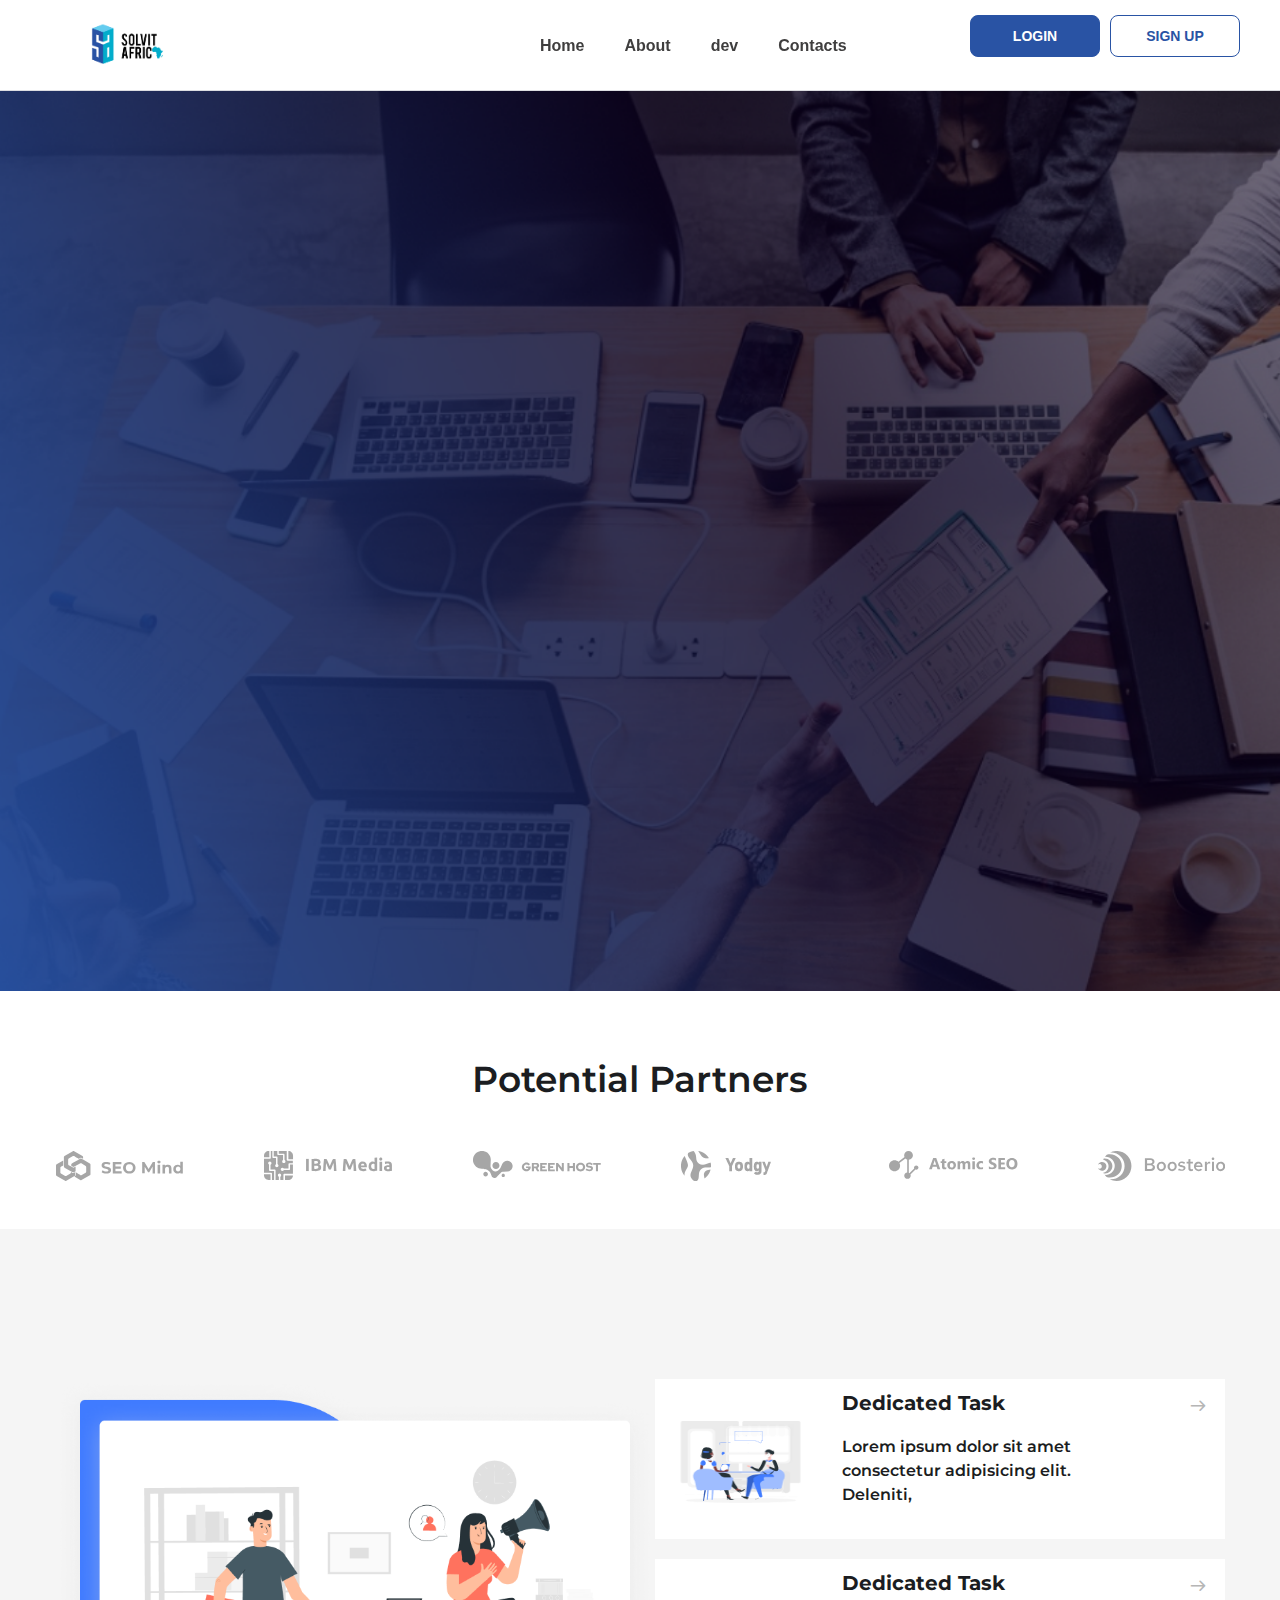
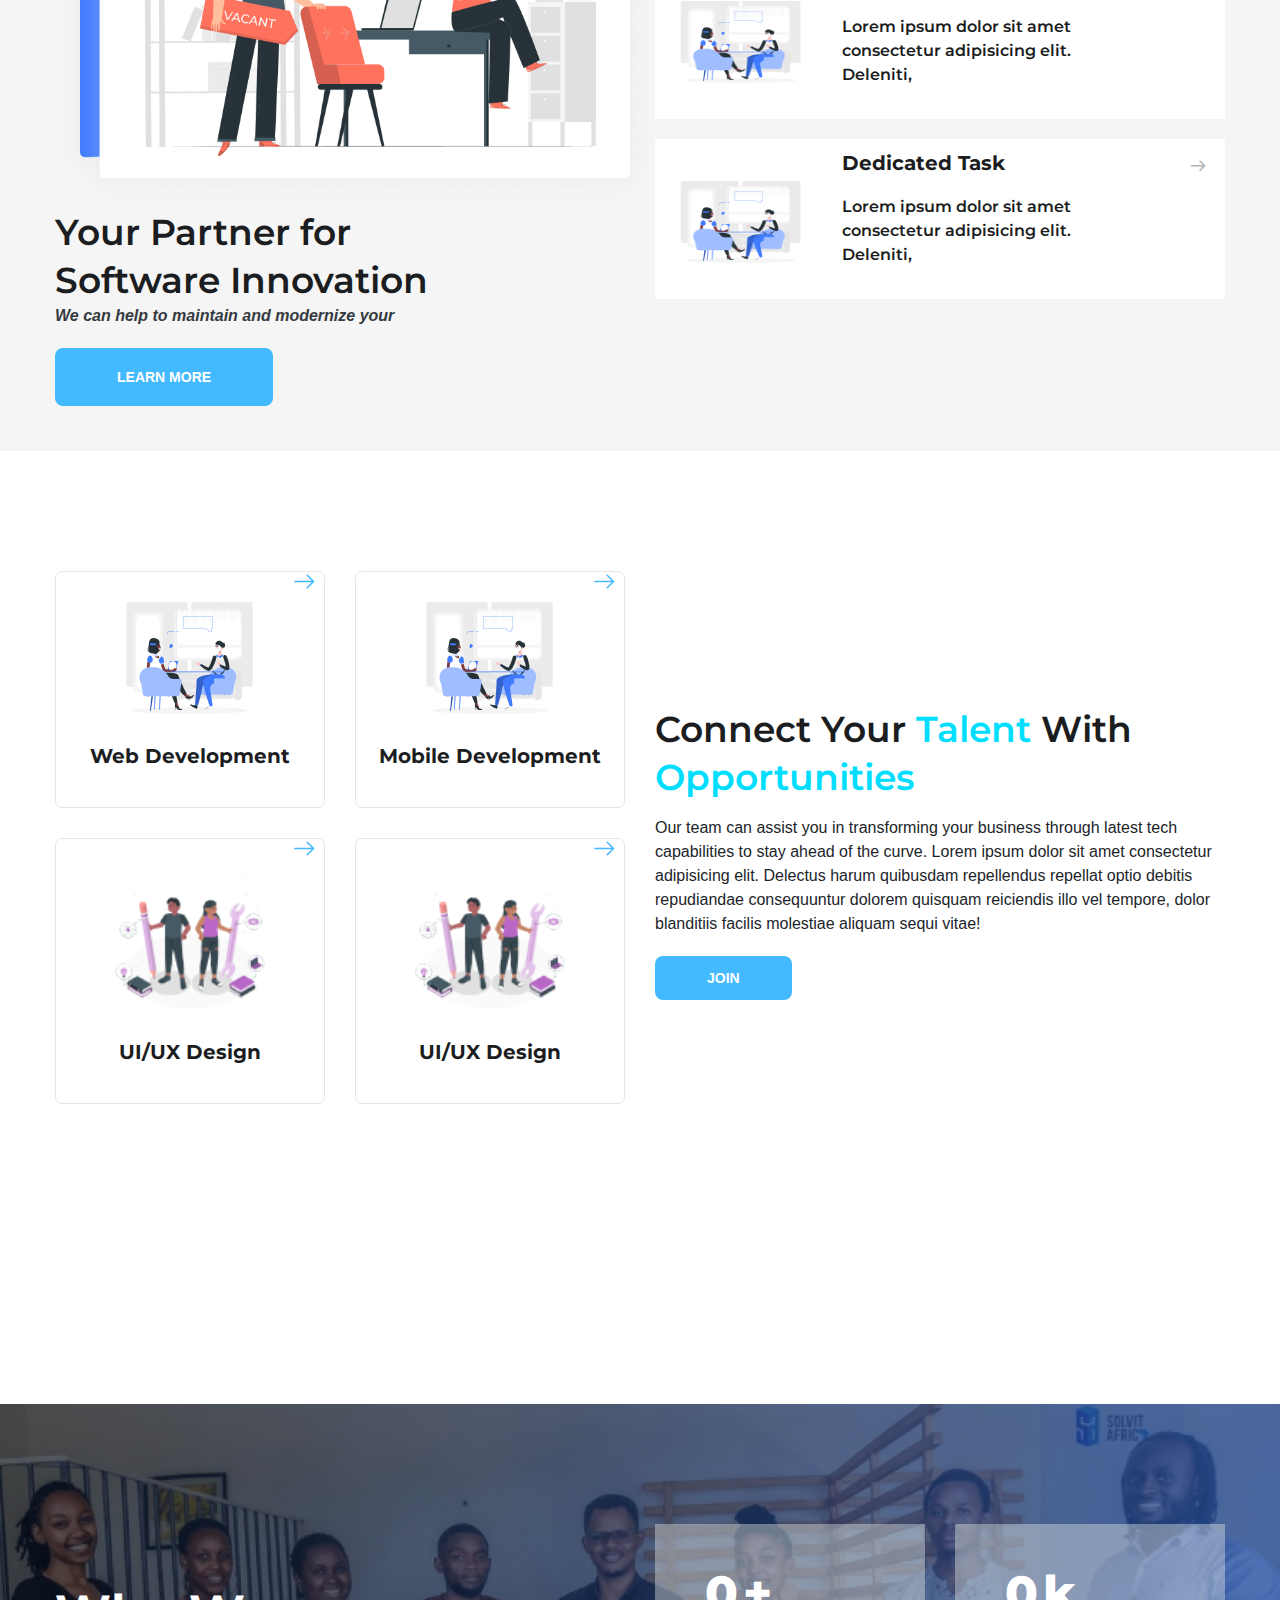
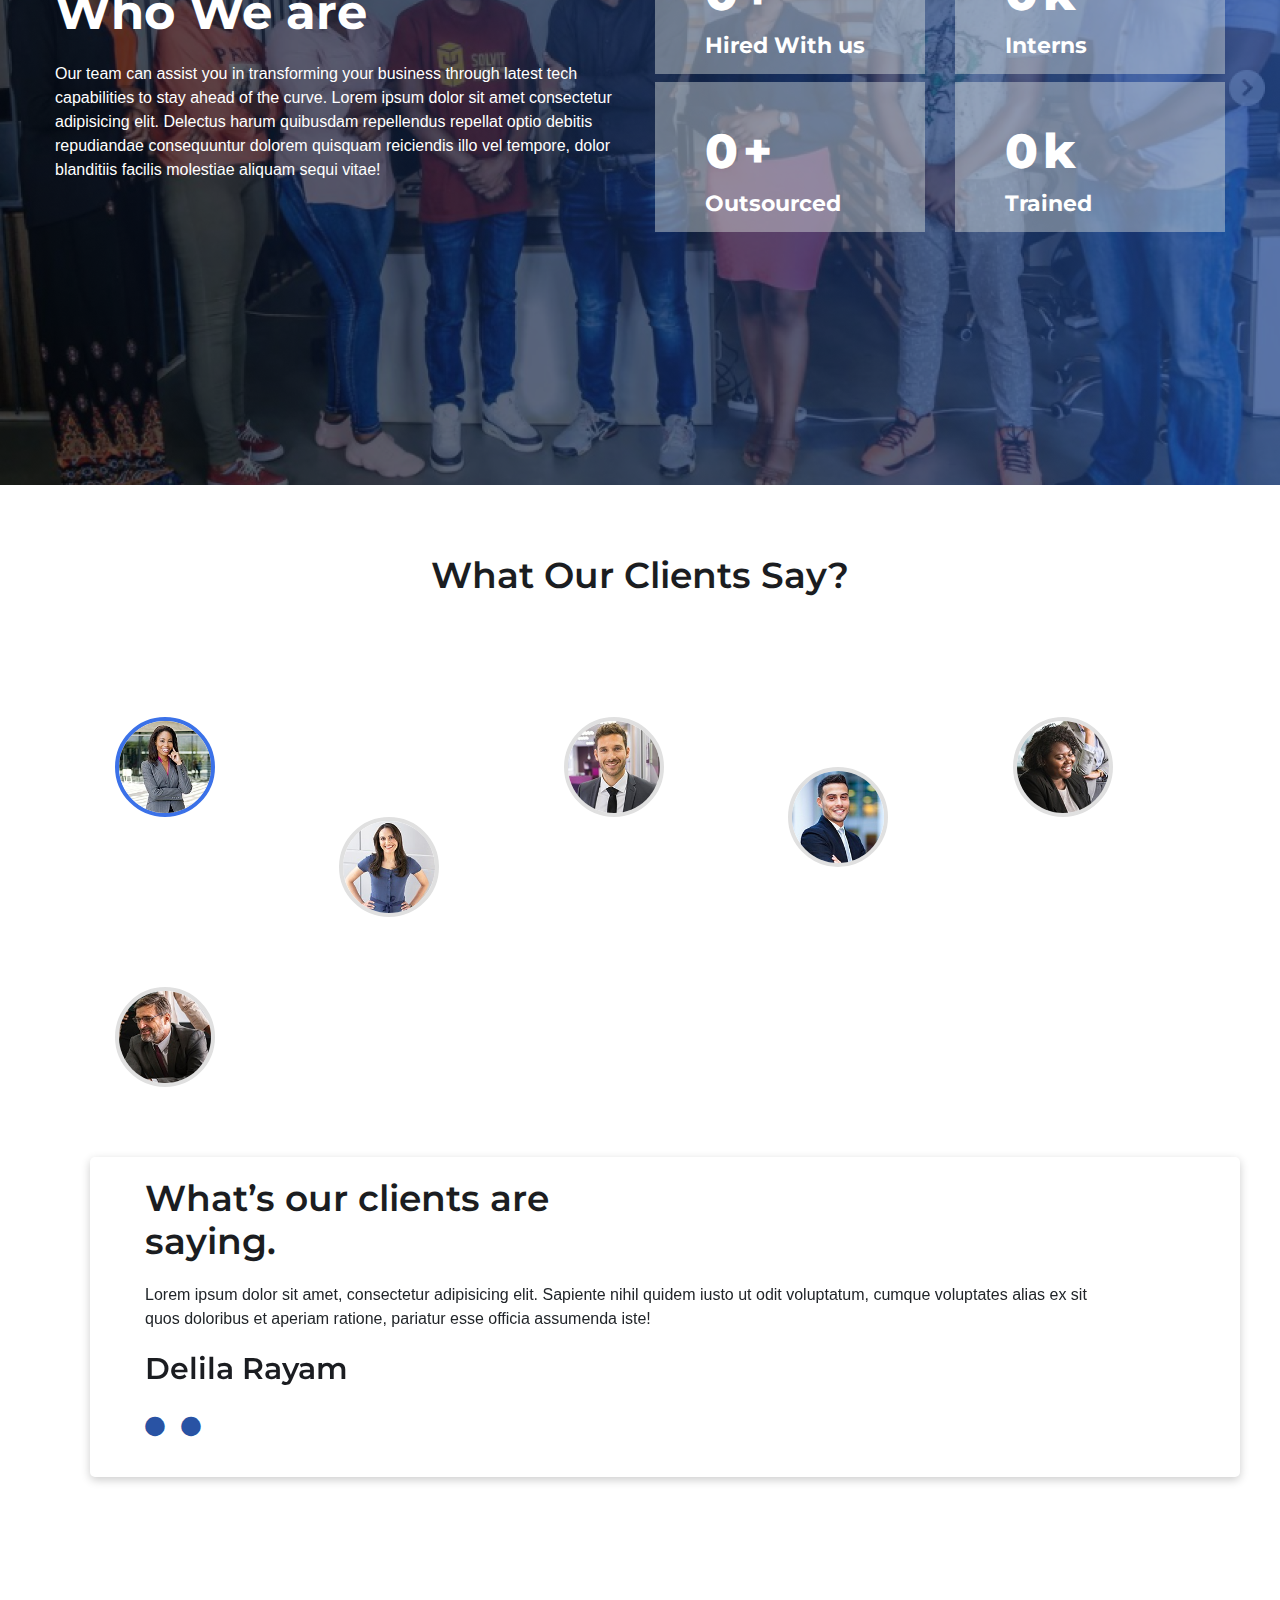
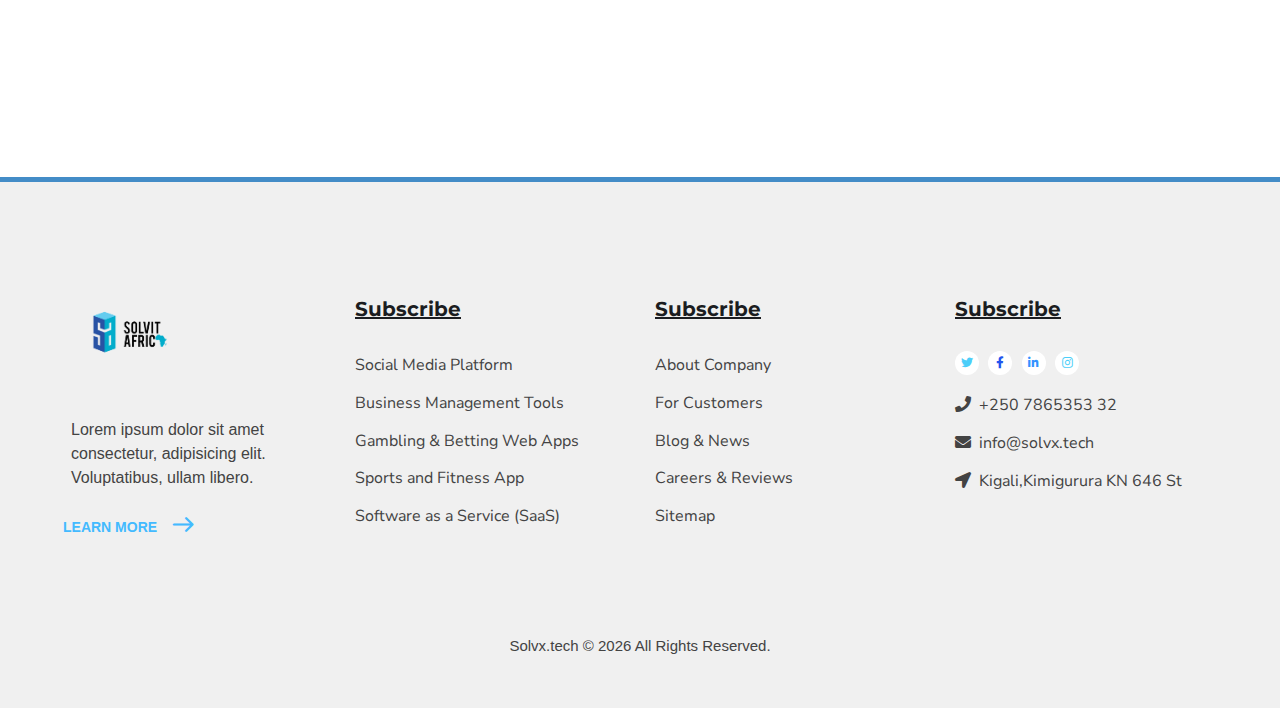
==== index.html @ 20696a06 "initial commit" ====
<!DOCTYPE html>
<html lang="en">

  <head>
    <meta charset="utf-8" />
    <meta http-equiv="X-UA-Compatible" content="IE=edge" />
    <meta
      name="viewport"
      content="width=device-width, initial-scale=1, maximum-scale=1"
    />
    <title>SOLVIT - AFRICA </title>
    <link rel="shortcut icon" type="image/x-icon" href="images/favicon.png" />
    <link rel="stylesheet" href="css/bootstrap.min.css" />
    <link rel="stylesheet" href="css/font-awesome.min.css" />
    <link rel="stylesheet" href="css/flaticon.css" />
    <link rel="stylesheet" href="css/owl.carousel.min.css" />
    <link rel="stylesheet" href="css/owl.theme.css" />
    <link rel="stylesheet" href="css/magnific-popup.css" />

    <link rel="stylesheet" href="css/style.css" />
    <link rel="stylesheet" href="css/royal-preload.css" />
    <link rel="stylesheet" href="css/testimonial.css" />
    <!-- REVOLUTION SLIDER CSS -->
    <link
      rel="stylesheet"
      type="text/css"
      href="plugins/revolution/revolution/css/settings.css"
    />
    <!-- REVOLUTION NAVIGATION STYLE -->
    <link
      rel="stylesheet"
      type="text/css"
      href="plugins/revolution/revolution/css/navigation.css"
    />
  </head>

  <body class="royal_preloader">
    <div id="page" class="site">
      <header id="site-header" class="site-header sticky-header header-static">
        <!-- Main Header start -->

        <div class="octf-main-header">
          <div class="octf-area-wrap">
            <div class="container octf-mainbar-container">
              <div class="octf-mainbar">
                <div class="octf-mainbar-row octf-row">
                  <div class="octf-col logo-col">
                    <div id="site-logo" class="site-logo">
                      <a href="index.html">
                        <img src="images/logo.png" alt="Engitech" class="" />
                      </a>
                    </div>
                  </div>
                  <div class="octf-col menu-col">
                    <nav id="site-navigation" class="main-navigation">
                      <ul class="menu">
                        
                        <li><a href="index.html">Home</a></li>
                        <li><a href="#">About</a></li>
                        <li><a href="job-list.html">dev</a></li>
                        <li><a href="#">Contacts</a></li>
                      </ul>
                    </nav>
                  </div>
                  <div class="ot-tabs mt-35">
                    <ul class="tabs-heading unstyle">
                     
                     
                      <li class="tab-link octf-btn current" data-tab="tab-1"> <a href="#" class="text-white">Login</a></li>
                      <li class="tab-link octf-btn " data-tab="tab-2"> <a href="#"  class="text-dark-blue">Sign up</a></li>
                            
                         </ul>
                    
                </div>
                </div>
              </div>
            </div>
          </div>
        </div>
        <div class="header_mobile">
          <div class="container">
            <div class="mlogo_wrapper clearfix">
              <div class="mobile_logo">
                <a href="index.html">
                  <img src="images/logo.png" alt="Engitech" />
                </a>
              </div>
              <div id="mmenu_toggle">
                <button></button>
              </div>
            </div>
            <div class="mmenu_wrapper">
              <div class="mobile_nav collapse">
                <ul id="menu-main-menu" class="mobile_mainmenu">
                  <li><a href="index.html">Home</a></li>
                        <li><a href="#">About</a></li>
                        <li><a href="job-list.html">dev</a></li>
                        <li><a href="#">Contacts</a></li>
                </ul>
                <div class="ot-tabs mt-35">
                  <ul class="tabs-heading unstyle">
                   
                    <li class="tab-link octf-btn current" data-tab="tab-1"> <a href="#" class="text-white">Login</a></li>
                    <li class="tab-link octf-btn " data-tab="tab-2"> <a href="#"  class="text-dark-blue">Sign up</a></li>
                     
                       </ul>
                  
              </div>
              </div>
             
            </div>
          </div>
        </div>
      </header>

      <div id="content" class="site-content mb-30" style="background-image: url('images/Group 110.png'); background-size: cover; background-repeat: no-repeat; height: 900px;">
      
          <!-- START REVOLUTION SLIDER 5.4.1 fullscreen mode -->
          <div
            id="rev_slider_one"
            class="rev_slider fullscreenbanner"
            style="display: none"
            data-version="5.4.1"
          >
            <ul>
            

              

              <!-- SLIDE 1 -->
              <li
                data-index="rs-72"
                data-transition="fade"
                data-slotamount="default"
                data-hideafterloop="0"
                data-hideslideonmobile="off"
                data-easein="default"
                data-easeout="default"
                data-masterspeed="300"
                data-thumb=""
                data-rotate="0"
                data-saveperformance="off"
                data-title=""
                data-param1="1"
                data-param2=""
                data-param3=""
                data-param4=""
                data-param5=""
                data-param6=""
                data-param7=""
                data-param8=""
                data-param9=""
                data-param10=""
                data-description=""
              >
                <!-- MAIN IMAGE -->
                <img
                  src="
                  data-bgcolor="#ffffff"
                  style=""
                  alt=""
                  data-bgposition="50% 50%"
                  data-bgfit="auto"
                  data-bgrepeat="no-repeat"
                  data-bgparallax="off"
                  class="rev-slidebg"
                  data-no-retina
                />

               
                <!-- LAYER 4  Bold Title-->
                <div
                  class="tp-caption tp-resizeme"
                  id="slide-72-layer-6"
                  data-x="['left','left','left','left']"
                  data-hoffset="['15','15','15','15']"
                  data-y="['top','top','top','top']"
                  data-voffset="['240','140','155','145']"
                  data-fontsize="['72','60','48','30']"
                  data-lineheight="['80','62','52','42']"
                  data-whitespace="nowrap"
                  data-type="text"
                  data-responsive_offset="on"
                  data-frames='[{"delay":500,"split":"chars","splitdelay":0.1,"speed":300,"frame":"0","from":"y:[-100%];z:0;rZ:35deg;sX:1;sY:1;skX:0;skY:0;","mask":"x:0px;y:0px;s:inherit;e:inherit;","to":"o:1;","ease":"power4.inOut"},{"delay":"wait","speed":1200,"frame":"999","to":"y:-50px;z:0;rZ:0;sX:1;sY:1;skX:0;skY:0;","ease":"power3.inOut"}]'
                  data-textAlign="['left','left','left','left']"
                  style="
                    z-index: 10;
                    text-transform: uppercase;
                    font-weight: 900;
                    color: #fff;
                    font-family: Montserrat;
                  "
                >
                  SOFTWARE IT <br />
                  OUTSOURCING
                </div>

                <!-- LAYER 5  Paragraph-->
                <div
                  class="tp-caption tp-resizeme"
                  id="slide-72-layer-7"
                  data-x="['left','left','left','left']"
                  data-hoffset="['15','15','15','15']"
                  data-y="['top','top','top','top']"
                  data-voffset="['420','279','271','235']"
                  data-fontsize="['18','18','22','16']"
                  data-lineheight="['30','34','32','28']"
                  data-whitespace="nowrap"
                  data-type="text"
                  data-responsive_offset="on"
                  data-frames='[{"delay":2900,"speed":1000,"frame":"0","from":"y:-50px;opacity:0;","to":"o:1;","ease":"power3.inOut"},{"delay":"wait","speed":1000,"frame":"999","to":"auto:auto;","ease":"power3.inOut"}]'
                  data-textAlign="['left','left','left','left']"
                  style="
                    z-index: 10;
                    white-space: normal;
                    color: #fff;
                    font-family: 'Nunito Sans', sans-serif;
                  "
                >
                  We are 100+ professional software engineers with more than
                  <br />10 years of experience in delivering superior products.
                </div>

                <!-- LAYER 6  Read More-->
                <div
                  class="tp-caption rev-btn"
                  id="slide-72-layer-8"
                  data-x="['left','left','left','left']"
                  data-hoffset="['15','15','15','15']"
                  data-y="['top','top','top','top']"
                  data-voffset="['525','385','370','320']"
                  data-width="none"
                  data-height="none"
                  data-whitespace="nowrap"
                  data-type="button"
                  data-responsive_offset="on"
                  data-frames='[{"delay":3400,"speed":700,"frame":"0","from":"y:-50px;opacity:0;","to":"o:1;","ease":"power3.inOut"},{"delay":"wait","speed":700,"frame":"999","to":"auto:auto;","ease":"power3.inOut"}]'
                  data-textAlign="['center','center','center','center']"
                  data-paddingtop="[0,0,0,0]"
                  data-paddingright="[0,0,0,0]"
                  data-paddingbottom="[0,0,0,0]"
                  data-paddingleft="[0,0,0,0]"
                  style="z-index: 10"
                >
                  <a
                    href="mobile-development.html"
                    class="octf-btn octf-btn-primary btn-slider btn-large"
                    >Learn More</a
                  >
                </div>
              </li>
            </ul>
           
          </div>
        </div>
        <div class="container "  >
      
          <div class="space-90"></div>
        
        <div class="row">
          
          <div class="col-md-12">
            <div class="ot-heading">
         
              <h2 class="main-heading text-black text-center mt-35 mb-5" >
               Potential Partners <br />
               
              </h2>
            </div>
              <div class="partners">
                  <div class="owl-carousel owl-theme home-client-carousel">
                      <div class="partners-slide">
                          <a href="#" class="client-logo">
                              <figure class="partners-slide-inner">
                                  <img class="partners-slide-image" src="images/client-logos/client1.svg" alt="">
                              </figure>                             
                          </a>
                      </div>
                      <div class="partners-slide">
                          <a href="#" class="client-logo">
                              <figure class="partners-slide-inner">
                                  <img class="partners-slide-image" src="images/client-logos/client2.svg" alt="">
                              </figure>                             
                          </a>
                      </div>
                      <div class="partners-slide">
                          <a href="#" class="client-logo">
                              <figure class="partners-slide-inner">
                                  <img class="partners-slide-image" src="images/client-logos/client3.svg" alt="">
                              </figure>                             
                          </a>
                      </div>
                      <div class="partners-slide">
                          <a href="#" class="client-logo">
                              <figure class="partners-slide-inner">
                                  <img class="partners-slide-image" src="images/client-logos/client4.png" alt="">
                              </figure>                             
                          </a>
                      </div>
                      <div class="partners-slide">
                          <a href="#" class="client-logo">
                              <figure class="partners-slide-inner">
                                  <img class="partners-slide-image" src="images/client-logos/client5.svg" alt="">
                              </figure>                             
                          </a>
                      </div>
                      <div class="partners-slide">
                          <a href="#" class="client-logo">
                              <figure class="partners-slide-inner">
                                  <img class="partners-slide-image" src="images/client-logos/client6.svg" alt="">
                              </figure>                             
                          </a>
                      </div>
                      <div class="partners-slide">
                          <a href="#" class="client-logo">
                              <figure class="partners-slide-inner">
                                  <img class="partners-slide-image" src="images/client-logos/client1.svg" alt="">
                              </figure>                             
                          </a>
                      </div>
                      <div class="partners-slide">
                          <a href="#" class="client-logo">
                              <figure class="partners-slide-inner">
                                  <img class="partners-slide-image" src="images/client-logos/client2.svg" alt="">
                              </figure>                             
                          </a>
                      </div>
                      <div class="partners-slide">
                          <a href="#" class="client-logo">
                              <figure class="partners-slide-inner">
                                  <img class="partners-slide-image" src="images/client-logos/client3.svg" alt="">
                              </figure>                             
                          </a>
                      </div>
                      <div class="partners-slide">
                          <a href="#" class="client-logo">
                              <figure class="partners-slide-inner">
                                  <img class="partners-slide-image" src="images/client-logos/client4.png" alt="">
                              </figure>                             
                          </a>
                      </div>
                      <div class="partners-slide">
                          <a href="#" class="client-logo">
                              <figure class="partners-slide-inner">
                                  <img class="partners-slide-image" src="images/client-logos/client5.svg" alt="">
                              </figure>                             
                          </a>
                      </div>
                      <div class="partners-slide">
                          <a href="#" class="client-logo">
                              <figure class="partners-slide-inner">
                                  <img class="partners-slide-image" src="images/client-logos/client6.svg" alt="">
                              </figure>                             
                          </a>
                      </div>
                  </div>
              </div>
          </div>
        </div>
      </div>
     
        <section class="mt-5" style="background-color: #f5f5f5;" >
          <div class="container">
       

              <div class="section-inner-about">
                  <div class="row">
                      <div class="col-lg-6 col-md-6">
                          <div class="left-img">
                              <img src="images/Group 109.png" class="float-right img-fluid" style="margin-left: -10px;" width="600" alt="">
                          </div>
                          <div class="ot-heading">
                           
                              <h2 class="main-heading">Your Partner for <br>Software Innovation</h2>
                              <p><em class="text-dark"><strong>We can help to maintain and modernize your </strong></em></p>
                              <div class="ot-button">
                                  <a href="about-us.html" class="octf-btn octf-btn-primary">Learn More</a>
                              </div>
                          </div>
                      </div>
                      <div class="col-lg-6 mb-5 mb-lg-0">
                          <div class="ot-accordions">
                              <div class="acc-item">
                                  <span class="acc-toggle">
                                    <i class="down flaticon-right-arrow-1"></i><i class="up fa fa-arrow-left"></i>
                                    <div class="row">
                                      <div class="col-4" style="margin-left: -20px;">
                                        <img src="images/Group 7.png"  class="float-right img-fluid" style="width:170% ;margin-top: 30px; height: 60%;" alt="">
                                      </div> 
                                      <div class="col-md-7">
                                        <h5  class="float-left ">Dedicated Task</h5>
                                        <p class="float-left  text-left  " >Lorem ipsum dolor sit amet consectetur adipisicing elit. Deleniti, </p>
                                 
                                      </div>                         
                                    </div>
                                   
                                       </span>
                                  <div class="acc-content">
                                    <p class="text-left">Google has said for years that the most important single factor to them is high quality content. Now more than ever, they have the ability.</p>
                                  </div>
                              </div>
                              <div class="acc-item">
                                <span class="acc-toggle">
                                  <i class="down flaticon-right-arrow-1"></i><i class="up fa fa-arrow-left"></i>
                                  <div class="row">
                                    <div class="col-4" style="margin-left: -20px;">
                                      <img src="images/Group 7.png"  class="float-right img-fluid" style="width:170% ;margin-top: 30px; height: 60%;" alt="">
                                    </div> 
                                    <div class="col-md-7">
                                      <h5  class="float-left ">Dedicated Task</h5>
                                      <p class="float-left  text-left  " >Lorem ipsum dolor sit amet consectetur adipisicing elit. Deleniti, </p>
                               
                                    </div>                         
                                  </div>
                                 
                                     </span>
                                  <div class="acc-content">
                                    <p class="text-left">Google has said for years that the most important single factor to them is high quality content. Now more than ever, they have the ability.</p>
                                  </div>
                              </div>
                              <div class="acc-item">
                                <span class="acc-toggle">
                                  <i class="down flaticon-right-arrow-1"></i><i class="up fa fa-arrow-left"></i>
                                  <div class="row">
                                    <div class="col-4" style="margin-left: -20px;">
                                      <img src="images/Group 7.png"  class="float-right img-fluid" style="width:170% ;margin-top: 30px; height: 60%;" alt="">
                                    </div> 
                                    <div class="col-md-7">
                                      <h5  class="float-left ">Dedicated Task</h5>
                                      <p class="float-left  text-left  " >Lorem ipsum dolor sit amet consectetur adipisicing elit. Deleniti, </p>
                               
                                    </div>                         
                                  </div>
                                 
                                     </span>
                                  <div class="acc-content">
                                      <p class="text-left">Google has said for years that the most important single factor to them is high quality content. Now more than ever, they have the ability.</p>
                                  </div>
                              </div>
                            
                          </div>
                      </div>
                  </div>
              </div>
          </div>
      </section>

      <section class="section-technology">
        <div class="container">
            <div class="row">
                <div class="col-lg-6">
                <div class="row justify-content-center">
                 
                  <div class="col-lg-6 col-md-6 mb-30">
                      <div class="icon-box-s2 s2 border-s1 bg bg1 text-center">
                           <i class="flaticon-right-arrow-1 float-right" style="margin-top: -30px; color: #43baff;"></i>
                     
                          <div class="icon-main">
                            <img src="images/Group 7.png" width="300" alt="">
                          </div>
                          <div class="content-box">
                              <h5><a href="web-development.html">Web Development</a></h5>
                                 </div>
                      </div>
                  </div>
                  <div class="col-lg-6 col-md-6 mb-30">
                      <div class="icon-box-s2 s2 border-s1 bg bg2 text-center">
                        <i class="flaticon-right-arrow-1 float-right" style="margin-top: -30px; color: #43baff;"></i>
                     
                        <div class="icon-main">
                            <img src="images/Group 7.png" width="200" alt="">
                          </div>
                          <div class="content-box">
                              <h5><a href="mobile-development.html">Mobile Development</a></h5>
                           </div>
                      </div>
                  </div>
                  <div class="col-lg-6 col-md-6 mb-30">
                      <div class="icon-box-s2 s2 border-s1 bg bg3 text-center">
                        <i class="flaticon-right-arrow-1 float-right" style="margin-top: -30px; color: #43baff;"></i>
                     
                        <div class="icon-main">
                            <img src="images/Group 29.png" width="300" alt="">
                          </div>
                          <div class="content-box">
                              <h5><a href="it-services.html">UI/UX Design</a></h5>
                                        </div>
                      </div>
                  </div>
                  <div class="col-lg-6 col-md-6 mb-30">
                    <div class="icon-box-s2 s2 border-s1 bg bg3 text-center">
                      <i class="flaticon-right-arrow-1 float-right" style="margin-top: -30px; color: #43baff;"></i>
                                               
                      <div class="icon-main">
                        <img src="images/Group 29.png" width="300" alt="">
                      </div>
                        <div class="content-box">
                            <h5><a href="it-services.html">UI/UX Design</a></h5>
                                      </div>
                    </div>
                </div>
              </div>
              </div>
              <div class="col-lg-6 align-self-center mb-4 mb-lg-0" style="margin-top: -0px;">
                <div class="ot-heading">
                 
                  <h2 class="main-heading text-black">Connect Your <span class="text-blue">Talent</span> With <span class="text-blue">Opportunities</span> </h2>
              </div>
              <p>Our team can assist you in transforming your business through latest tech 
                  capabilities to stay ahead of the curve.
                Lorem ipsum dolor sit amet consectetur adipisicing elit. Delectus harum quibusdam repellendus repellat optio debitis repudiandae consequuntur dolorem quisquam reiciendis illo vel tempore, dolor blanditiis facilis molestiae aliquam sequi vitae!</p>
                <div class="ot-button">
                    <a href="#" class="octf-btn" style="padding: 10px 50px;">Join </a>
                </div>
              </div>
              
              </div>
        </div>
    </section>

       
    <section class="section-technology" style="padding-top: 220px; padding-bottom: 200px; background-image: url('./images/background/Group 79.png'); height: 751px;
  
    background-repeat: no-repeat;
    background-size: cover;
    ">
        <div class="container">
            <div class="row">
              
              <div class="col-lg-6 align-self-center mb-4 mb-lg-0" style="margin-top: -0px;">
                <div class="ot-heading">
                 
                  <h1 class="main-heading text-white bold">Who We are</h1>
              </div>
              <p class="text-white">Our team can assist you in transforming your business through latest tech 
                  capabilities to stay ahead of the curve.
                Lorem ipsum dolor sit amet consectetur adipisicing elit. Delectus harum quibusdam repellendus repellat optio debitis repudiandae consequuntur dolorem quisquam reiciendis illo vel tempore, dolor blanditiis facilis molestiae aliquam sequi vitae!</p>
                
              </div>
              <div class="col-lg-6" style="margin-top: -30px;">
                <div class="row">
                    <div class="col-md-6 col-sm-12 mb-2 mb-md-0">
                        <div class="misc-box text-white misc-box-bg1">
                            <div class="ot-counter">
                                <div>
                                    <span class="num" data-to="15" data-time="2000">0</span>
                                    <span>+</span>
                                </div>                    
                            </div>
                            <h5>Hired With us</h5>
                                        </div>
                    </div>
                    <div class="col-md-6 col-sm-12">
                        <div class="misc-box misc-box-bg2">
                            <div class="ot-counter">
                                <div>
                                    <span class="num" data-to="23" data-time="2000">0</span>
                                    <span>k</span>
                                </div>                    
                            </div>
                            <h5>Interns</h5>
                                          </div>
                    </div>
          
                    <div class="col-md-6 col-sm-12 mb-2 mb-md-0 mt-2" >
                      <div class="misc-box text-white misc-box-bg1">
                          <div class="ot-counter">
                              <div>
                                  <span class="num" data-to="15" data-time="2000">0</span>
                                  <span>+</span>
                              </div>                    
                          </div>
                          <h5>Outsourced</h5>
                                      </div>
                  </div>
                  <div class="col-md-6 col-sm-12 mt-2">
                      <div class="misc-box misc-box-bg2">
                          <div class="ot-counter">
                              <div>
                                  <span class="num" data-to="23" data-time="2000">0</span>
                                  <span>k</span>
                              </div>                    
                          </div>
                          <h5>Trained </h5>
                                      </div>
                  </div>
                </div>
              </div>
              
              </div>
        </div>
    </section>
    
       
        <section class="bg-map-dots ">
          <div class="ot-heading">
         
            <h2 class="main-heading text-black text-center mt-3 mb-5">
             What Our Clients Say? <br />
             
            </h2>
          </div>
          <section class="one">
            <div class="container">
              <div class="row">
                <div class="col-lg-12 d-flex">
                  <div class="my-auto">
                    <div id="testimonials-slider-pager" class="">
                      <div class="pager-one ">
                        <a href="#" class="pager-item active " data-slide-index="0"
                          ><img src="images/testi-1-1.jpg"
                        /></a>
                        <a href="#" class="pager-item  item" data-slide-index="1"
                          ><img src="images/testi-1-2.jpg" alt="Awesome Image" class=""
                        /></a>
                        <a href="#" class="pager-item item" data-slide-index="2"
                          ><img src="images/testi-1-3.jpg" alt="Awesome Image"
                        /></a>
                        <a href="#" class="pager-item item" data-slide-index="3"
                          ><img src="images/testi-1-4.jpg" alt="Awesome Image"
                        /></a>
                        <a href="#" class="pager-item item" data-slide-index="4"
                          ><img src="images/testi-1-5.jpg" alt="Awesome Image"
                        /></a>
                        <a href="#" class="pager-item item" data-slide-index="5"
                          ><img src="images/testi-1-6.jpg" alt="Awesome Image"
                        /></a>
                      </div>
                      <!-- /.testimonials-slider-pager-one -->
                     
                 
                    </div>
                  </div>
                </div>
                <div class="pager-two">
                <div class="col-lg-11">
                  <div class="block-title">
                    <h2>
                      What’s our clients are <br />
                      saying.
                    </h2>
                  </div>
                  <ul class="slider testimonials-slider">
                    <li class="slide-item">
                      <div class="first">
                        <p>
                          Lorem ipsum dolor sit amet, consectetur adipisicing elit.
                          Sapiente nihil quidem iusto ut odit voluptatum, cumque
                          voluptates alias ex sit quos doloribus et aperiam ratione,
                          pariatur esse officia assumenda iste!
                        </p>
                        <h3>Delila Rayam</h3>
                      </div>
                    </li>
                    <li class="slide-item">
                      <div class="first">
                        <p>
                          Lorem ipsum dolor sit amet, consectetur adipisicing elit.
                          Nam magnam tempore modi magni est velit, vitae ducimus,
                          aspernatur sapiente laboriosam asperiores! Itaque quasi
                          reiciendis praesentium id, sit consequatur incidunt
                          quibusdam.
                        </p>
                        <h3>Terrilyn Werme</h3>
                      </div>
                    </li>
                    <li class="slide-item">
                      <div class="first">
                        <p>
                          Lorem ipsum dolor sit amet, consectetur adipisicing elit.
                          Quae ab eum quasi fugiat, illo corrupti deleniti quos
                          voluptate maiores at harum non, tempore iusto dignissimos?
                          Officiis corporis optio, aut illo.
                        </p>
                        <h3>Kyle Demayo</h3>
                      </div>
                    </li>
                    <li class="slide-item">
                      <div class="first">
                        <p>
                          Lorem ipsum dolor sit amet, consectetur adipisicing elit.
                          Perferendis incidunt fugit quaerat non architecto earum
                          commodi totam molestias eveniet enim facere soluta, nulla,
                          eius doloribus, minima aut asperiores nostrum facilis.
                        </p>
                        <h3>Minta Hadad</h3>
                      </div>
                    </li>
                    <li class="slide-item">
                      <div class="first">
                        <p>
                          Lorem ipsum dolor sit amet, consectetur adipisicing elit.
                          Temporibus magni, voluptatem, accusantium laborum porro
                          nemo, impedit ab, minima eum culpa blanditiis. Nostrum
                          dolores, impedit similique hic, perferendis magni qui
                          libero.
                        </p>
                        <h3>Sherman Cibrian</h3>
                      </div>
                    </li>
                    <li class="slide-item">
                      <div class="first">
                        <p>
                          Lorem ipsum dolor sit amet, consectetur adipisicing elit.
                          Itaque magni excepturi sed alias dolores reprehenderit
                          officiis laudantium eaque deleniti fugiat magnam, porro vel
                          a fugit voluptates. Provident autem quod laborum.
                        </p>
                        <h3>Adrianne Hagans</h3>
                      </div>
                    </li>
                  </ul>
                </div>
              </div>
            </div>
            </div>
          </section>
        </section>
      </div>

      <footer id="site-footer" class="site-footer footer-v1">
        <div class="container">
          <div class="row">
            <div class="col-lg-3 col-md-6 col-sm-6 col-12">
              <div class="widget-footer">
                <img
                  src="images/logo.png " width="150"
                  alt=""
                  class="lazyloaded"
                  data-ll-status="loaded"
                />
              
              
                     <p class="mt-5 ml-3"> 
                  Lorem ipsum dolor sit amet consectetur, adipisicing elit. Voluptatibus, ullam libero. 
                </p>
                <a href="about-us.html" class="btn-details ml-2"> LEARN MORE</a><i class="flaticon-right-arrow-1 ml-3 btn-details"></i>
              </div>
            </div>
            <div class="col-lg-3 col-md-6 col-sm-6 col-12">
              <div class="widget-footer">
                <h5 class="text-black"><u class="">Subscribe</u></h5>
                <ul class="list-items">
                  <li class="list-item">
                    <a href="it-services.html">Social Media Platform</a>
                  </li>
                  <li class="list-item">
                    <a href="it-services.html">Business Management Tools</a>
                  </li>
                  <li class="list-item">
                    <a href="it-services.html">Gambling & Betting Web Apps</a>
                  </li>
                  <li class="list-item">
                    <a href="it-services.html">Sports and Fitness App</a>
                  </li>
                  <li class="list-item">
                    <a href="it-services.html">Software as a Service (SaaS)</a>
                  </li>
                </ul>
              </div>
            </div>
            <div class="col-lg-3 col-md-6 col-sm-6 col-12">
              <div class="widget-footer">
                <h5 class="text-black"><u class="">Subscribe</u></h5>
                <ul class="list-items">
                  <li class="list-item">
                    <a href="about-us.html">About Company</a>
                  </li>
                  <li class="list-item">
                    <a href="faq.html">For Customers</a>
                  </li>
                  <li class="list-item"><a href="blog.html">Blog & News</a></li>
                  <li class="list-item">
                    <a href="contact.html">Careers & Reviews</a>
                  </li>
                  <li class="list-item"><a href="contact.html">Sitemap</a></li>
                </ul>
              </div>
            </div>
            <div class="col-lg-3 col-md-6 col-sm-6 col-12">
              <div class="widget-footer">
                <h5 class="text-black"><u class="">Subscribe</u></h5>
                <div class="ft-list-icon">
                  <a class="twitter" href="twitter.html"><i class="fab fa-twitter"></i></a>
                  <a class="facebook" href="facebook.html"><i class="fab fa-facebook-f"></i></a>
                  <a class="linkedin" href="linkedin.html"><i class="fab fa-linkedin-in"></i></a>
                  <a class="instagram" href="instagram.html"><i class="fab fa-instagram"></i></a>
              </div>
              <ul class="list-items mt-3">
                <li class="list-item">
                  <a href="#"><i class="fa fa-phone mr-2"></i>+250 7865353 32</a>
                </li>
                <li class="list-item">
                  <a href="#"><i class="fa fa-envelope mr-2"></i>info@solvx.tech</a>
                </li>
                <li class="list-item">
                  <a href="#"><i class="fa fa-location-arrow mr-2"></i>Kigali,Kimigurura KN 646 St</a>
                </li>
            
                
              </ul>
                </form>
              </div>
            </div>
          </div>
          <div class="row mt-65">
            
            <div class="col-md-12 text-center ">
              <p class="copyright-text">
               Solvx.tech &copy; <script>
                    document.write(new Date().getFullYear());
                </script>  All Rights Reserved.
              </p>
            </div>
          </div>
        </div>
      </footer>
      <!-- #site-footer -->
    </div>
    <!-- #page -->
    <a id="back-to-top" href="#" class="show"
      ><i class="flaticon-up-arrow"></i
    ></a>
    <!-- jQuery -->
    <script src="js/jquery.min.js"></script>
    <script src="js/jquery.magnific-popup.min.js"></script>
    <script src="js/jquery.isotope.min.js"></script>
    <script src="js/owl.carousel.min.js"></script>
    <script src="js/easypiechart.min.js"></script>
    <script src="js/jquery.countdown.min.js"></script>
    <script src="js/scripts.js"></script>
    <script src="js/header-mobile.js"></script>
    <!-- REVOLUTION JS FILES -->
    <script src="js/jquery.bxslider.min.js"></script>

    <script>
   
      (function ($) {
        function thmbxSlider() {
          if ($(".testimonials-slider").length) {
            $(".testimonials-slider").bxSlider({
              // adaptiveHeight: true,
              auto: true,
              controls: true,
              pause: 5000,
              speed: 500,
              pager: true,
              pagerCustom:  ".pager-one, .pager-two",
            });
          }
        }
   
     
        $(window).on("load", function () {
          thmbxSlider();
        });
        
      })(jQuery);
    </script>
    <!-- <script>
             $('.owl-carousel').owlCarousel({
    loop:true,
    margin:15,
    nav:false,
    autoplay:true,
    responsive:{
        0:{
            items:1
        },
        600:{
            items:2
        },
        1000:{
            items:3
        }
    }
})
    </script> -->
    <script src="plugins/revolution/revolution/js/jquery.themepunch.tools.min.js"></script>
    <script src="plugins/revolution/revolution/js/jquery.themepunch.revolution.min.js"></script>

    <script src="plugins/revolution/revolution/js/extensions/revolution-plugin.js"></script>

    <!-- REVOLUTION SLIDER SCRIPT FILES -->
    <script src="js/rev-script-2.js"></script>
    <script src="js/royal_preloader.min.js"></script>
    <script>
      window.jQuery = window.$ = jQuery;  
      (function($) { "use strict";
          //Preloader
          Royal_Preloader.config({
              mode           : 'logo',
              logo           : 'images/logo.png',
              logo_size      : [160, 75],
              showProgress   : true,
              showPercentage : true,
              text_colour: '#000000',
              background:  '#ffffff'
          });
      })(jQuery);
  </script> 
   
  </body>
</html>
---- css/flaticon.css ----
/*
    Flaticon icon font: Flaticon
    Creation date: 21/12/2019 08:43
    */

@font-face {
  font-family: "Flaticon";
  src: url("../fonts/Flaticon.eot");
  src: url("../fonts/Flaticond41d.eot?#iefix") format("embedded-opentype"),
       url("../fonts/Flaticon.woff2") format("woff2"),
       url("../fonts/Flaticon.woff") format("woff"),
       url("../fonts/Flaticon.ttf") format("truetype"),
       url("../fonts/Flaticon.svg#Flaticon") format("svg");
  font-weight: normal;
  font-style: normal;
}

@media screen and (-webkit-min-device-pixel-ratio:0) {
  @font-face {
    font-family: "Flaticon";
    src: url("Flaticon.html#Flaticon") format("svg");
  }
}

[class^="flaticon-"]:before, [class*=" flaticon-"]:before,
[class^="flaticon-"]:after, [class*=" flaticon-"]:after {   
  font-family: Flaticon;
  font-size: 20px;
  font-style: normal;
}

.flaticon-arrow:before { content: "\f100"; }
.flaticon-search:before { content: "\f101"; }
.flaticon-commerce-and-shopping:before { content: "\f102"; }
.flaticon-shopper:before { content: "\f103"; }
.flaticon-right-arrow:before { content: "\f104"; }
.flaticon-phone:before { content: "\f105"; }
.flaticon-envelope:before { content: "\f106"; }
.flaticon-back:before { content: "\f107"; }
.flaticon-download-arrow:before { content: "\f108"; }
.flaticon-up-arrow:before { content: "\f109"; }
.flaticon-right-arrow-1:before { content: "\f10a"; }
.flaticon-medal:before { content: "\f10b"; }
.flaticon-gear:before { content: "\f10c"; }
.flaticon-edit-tools:before { content: "\f10d"; }
.flaticon-tablet:before { content: "\f10e"; }
.flaticon-ui:before { content: "\f10f"; }
.flaticon-report:before { content: "\f110"; }
.flaticon-shield:before { content: "\f111"; }
.flaticon-menu:before { content: "\f112"; }
.flaticon-code:before { content: "\f113"; }
.flaticon-gear-1:before { content: "\f114"; }
.flaticon-sketch:before { content: "\f115"; }
.flaticon-browser:before { content: "\f116"; }
.flaticon-monitor:before { content: "\f117"; }
.flaticon-report-1:before { content: "\f118"; }
.flaticon-app:before { content: "\f119"; }
.flaticon-best:before { content: "\f11a"; }
.flaticon-code-1:before { content: "\f11b"; }
.flaticon-android:before { content: "\f11c"; }
.flaticon-apple:before { content: "\f11d"; }
.flaticon-iot:before { content: "\f11e"; }
.flaticon-time-and-date:before { content: "\f11f"; }
.flaticon-tv:before { content: "\f120"; }
.flaticon-telegram:before { content: "\f121"; }
.flaticon-telegram-1:before { content: "\f122"; }
.flaticon-telegram-2:before { content: "\f123"; }
.flaticon-clock:before { content: "\f124"; }
.flaticon-play:before { content: "\f125"; }
.flaticon-correct:before { content: "\f126"; }
.flaticon-world-globe:before { content: "\f127"; }
.flaticon-phone-1:before { content: "\f128"; }
.flaticon-data:before { content: "\f129"; }
.flaticon-php:before { content: "\f12a"; }
.flaticon-electron:before { content: "\f12b"; }
.flaticon-java:before { content: "\f12c"; }
.flaticon-css:before { content: "\f12d"; }
.flaticon-heart:before { content: "\f12e"; }
.flaticon-edit-tools-1:before { content: "\f12f"; }
.flaticon-chain:before { content: "\f130"; }
.flaticon-placeholder-filled-point:before { content: "\f131"; }
.flaticon-placeholder:before { content: "\f132"; }
.flaticon-data-1:before { content: "\f133"; }
.flaticon-code-2:before { content: "\f134"; }
.flaticon-laptop:before { content: "\f135"; }
.flaticon-seo-and-web:before { content: "\f136"; }
.flaticon-process:before { content: "\f137"; }
.flaticon-idea:before { content: "\f138"; }
.flaticon-info:before { content: "\f139"; }
.flaticon-close:before { content: "\f13a"; }
.flaticon-danger:before { content: "\f13b"; }
.flaticon-star:before { content: "\f13c"; }
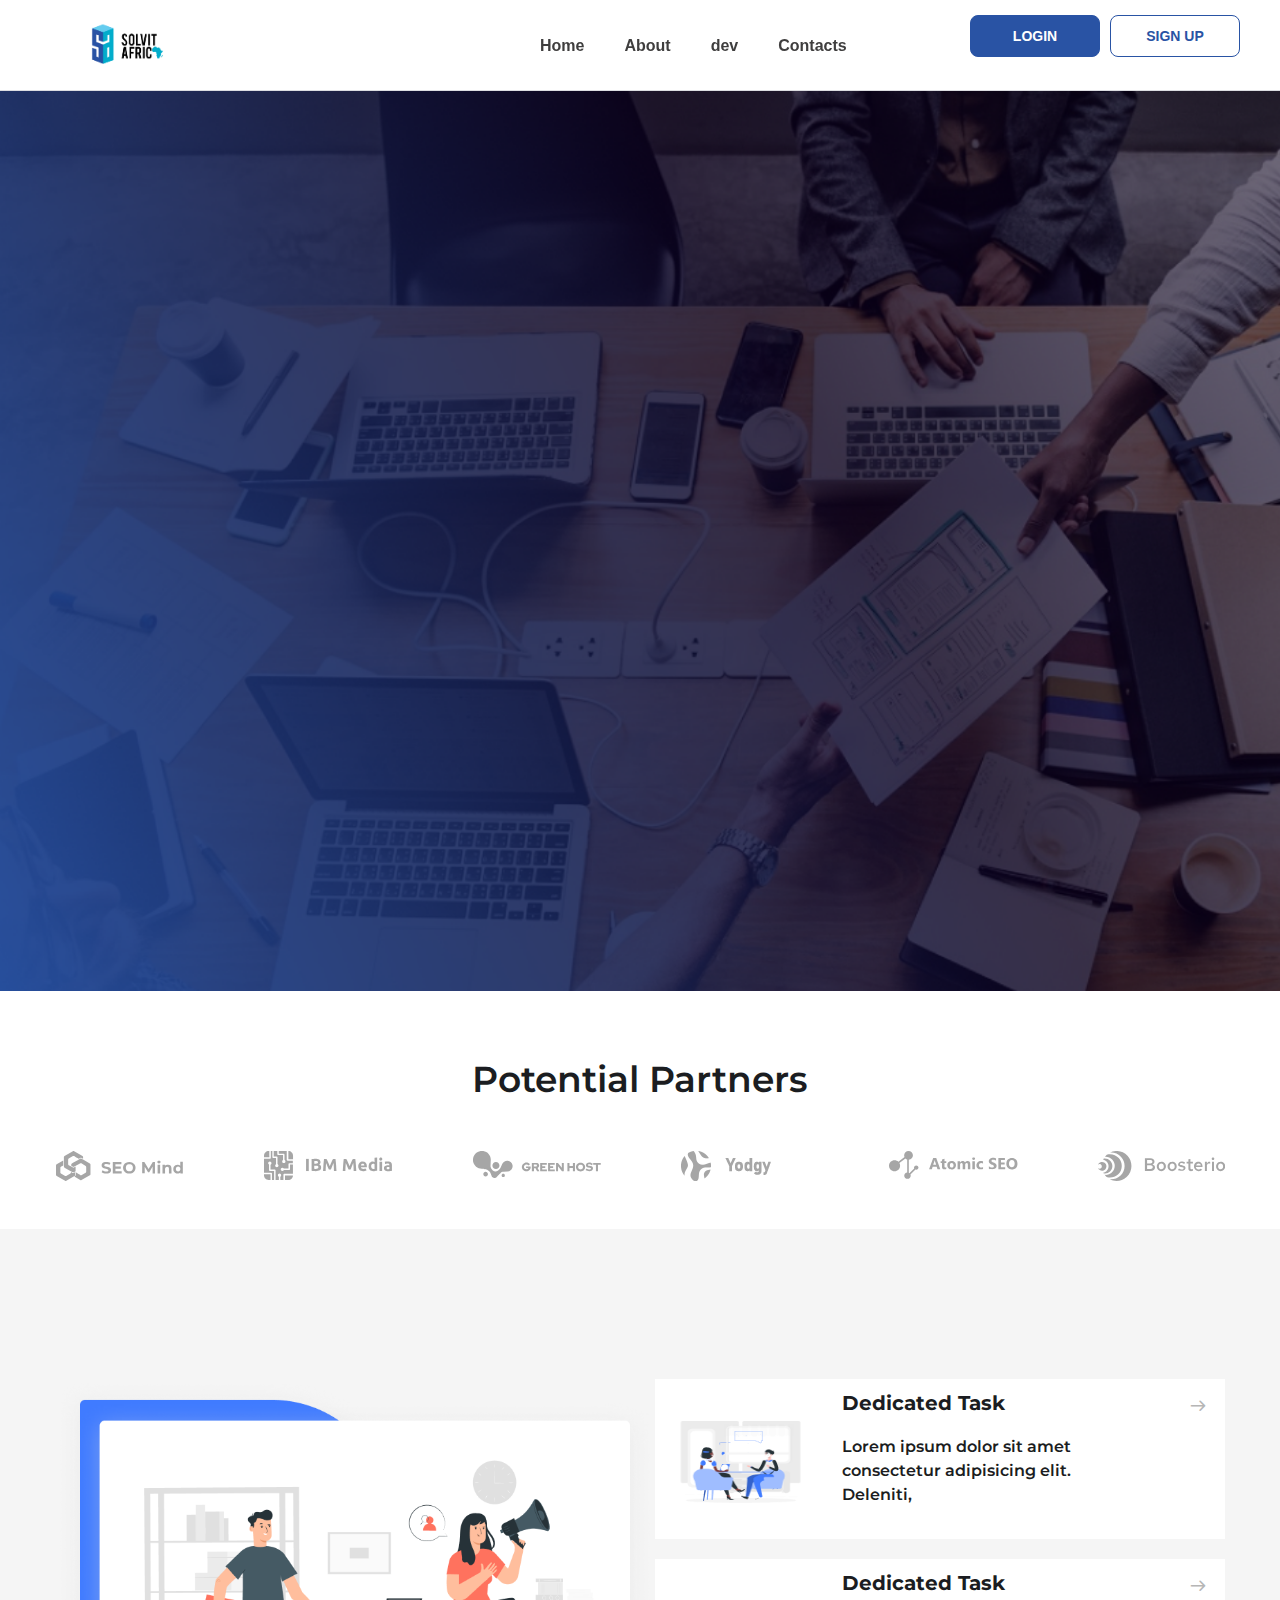
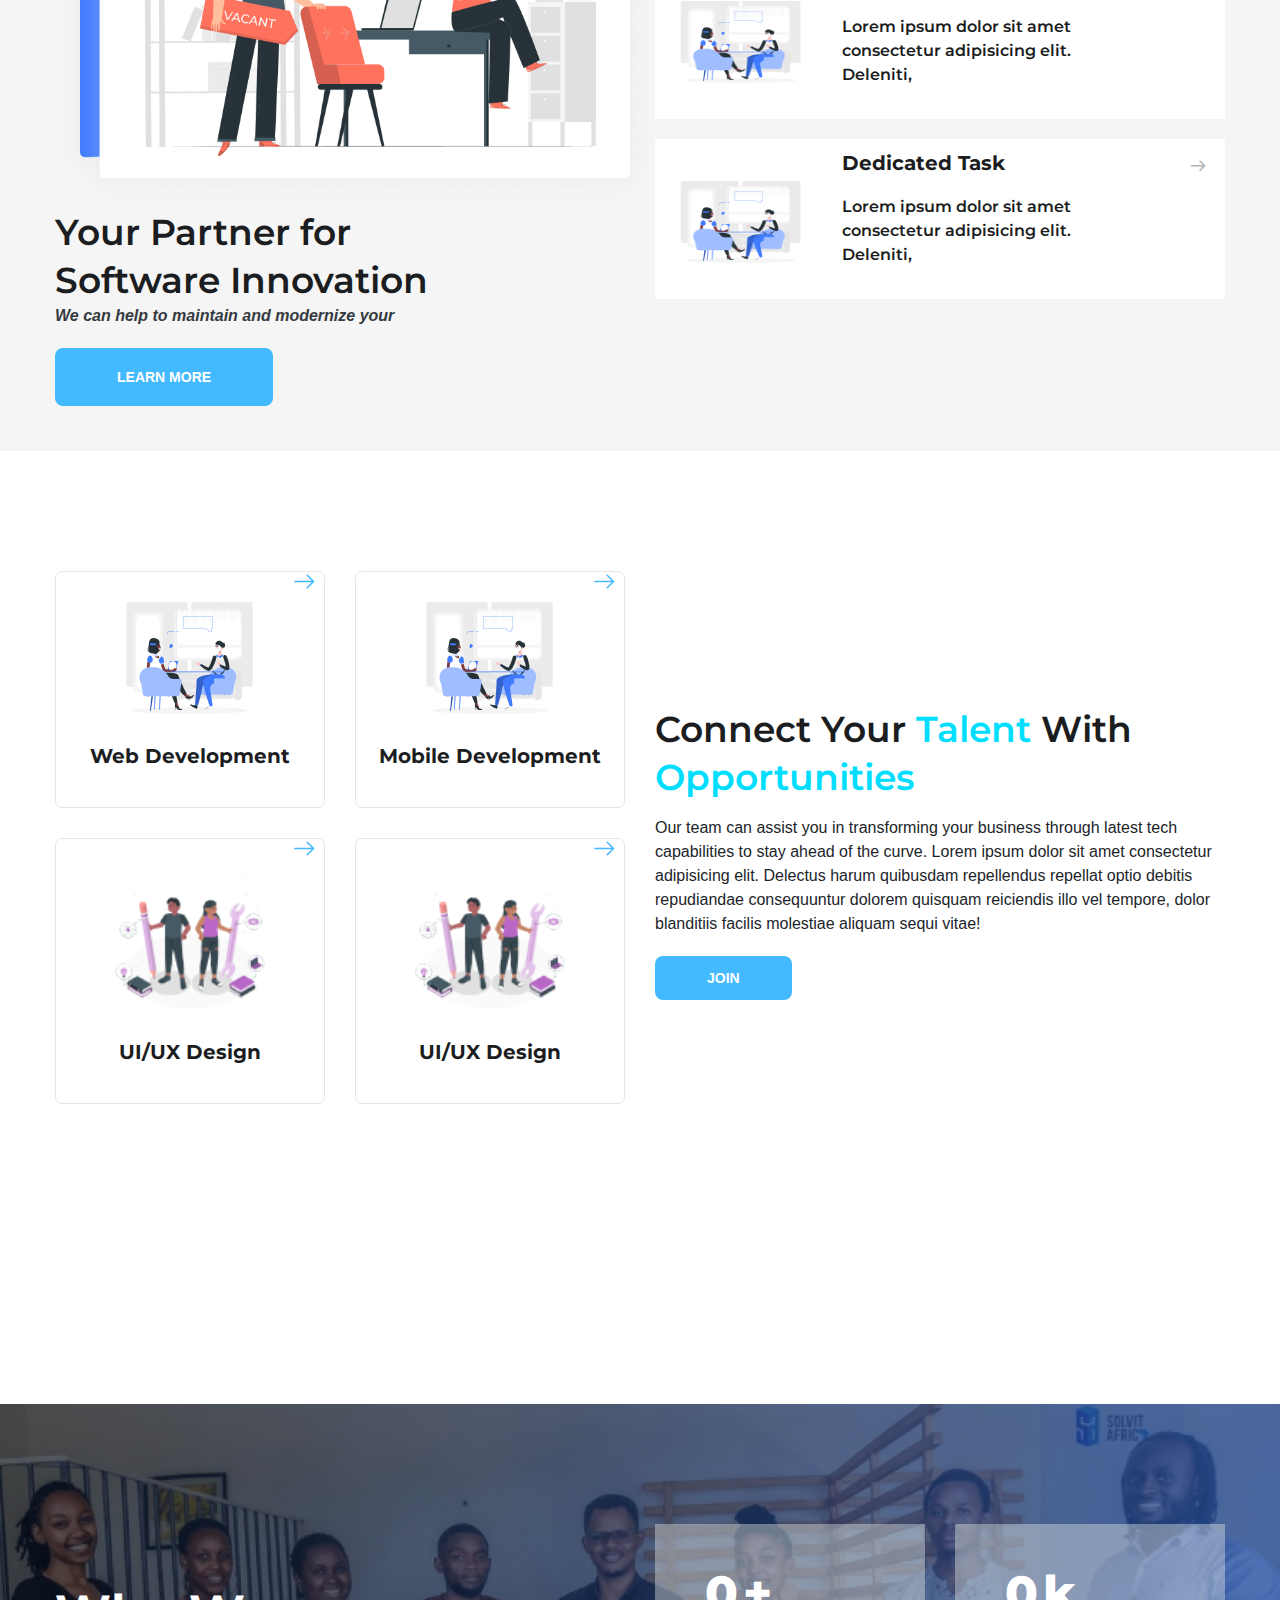
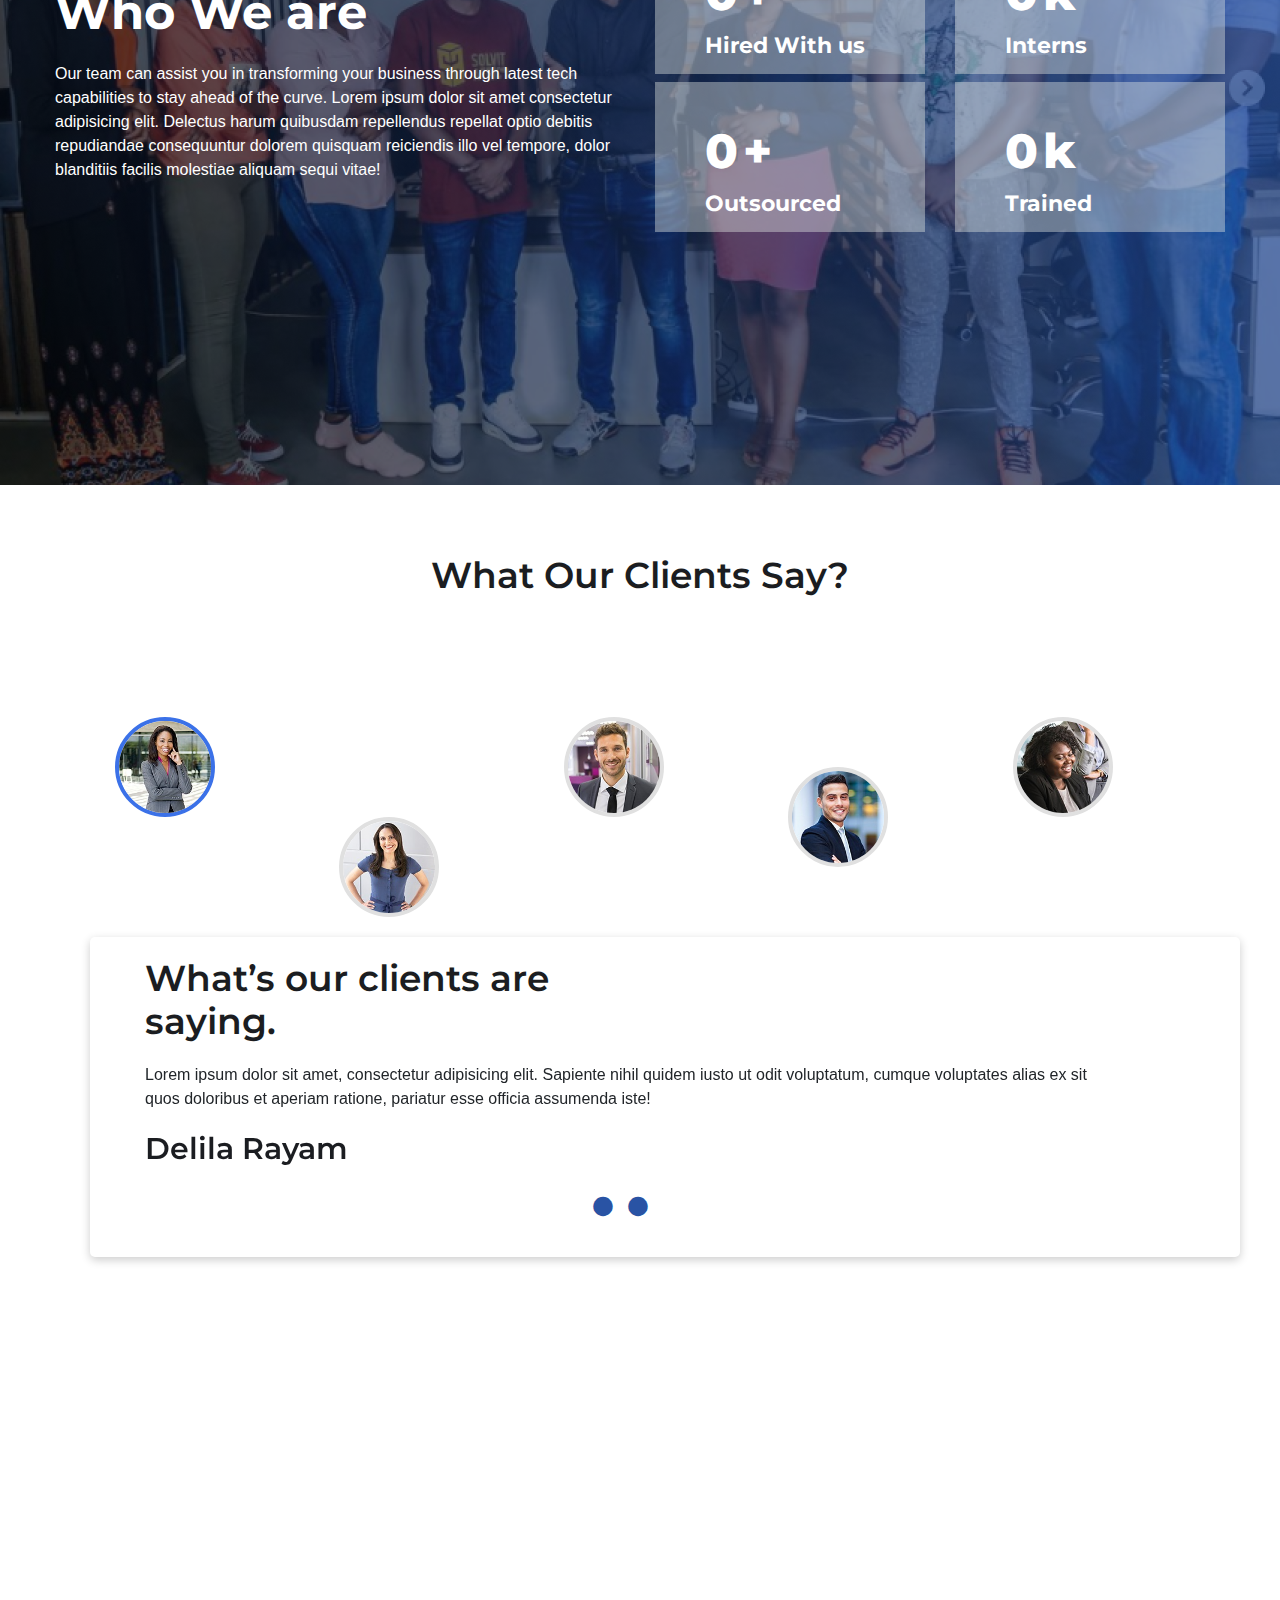
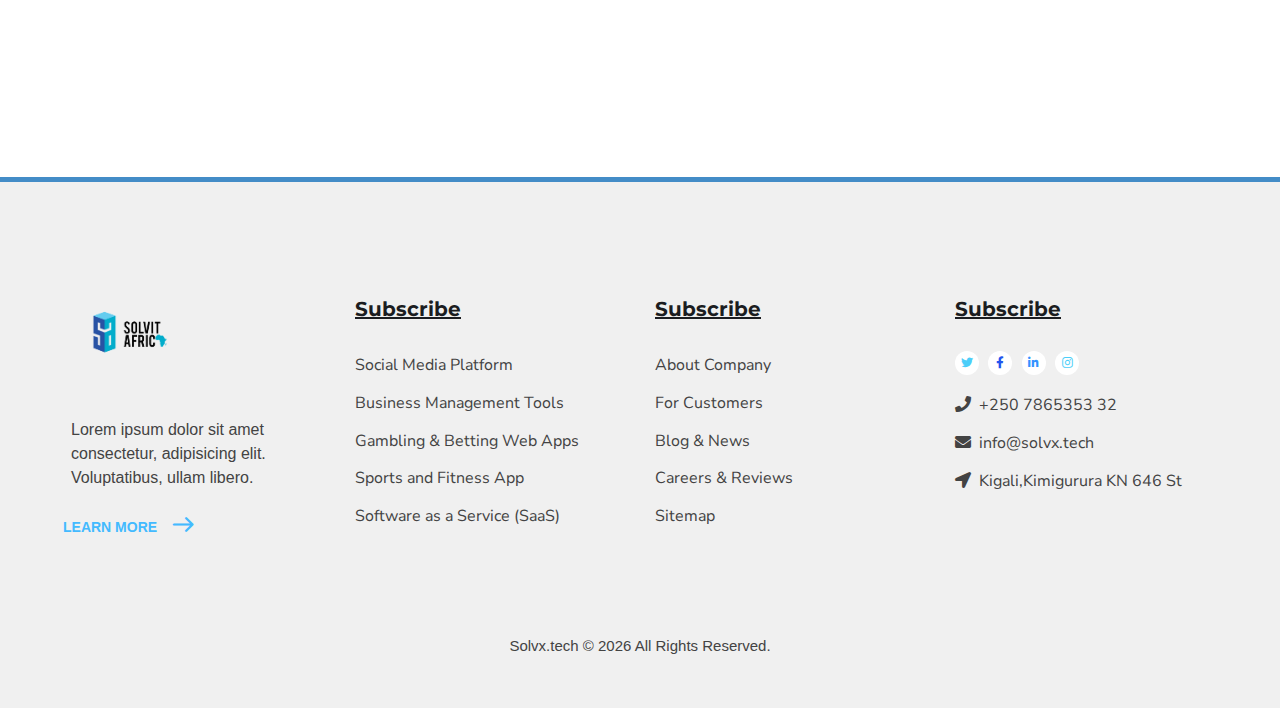
==== commit 85739087: "initial commit" ====
--- a/index.html
+++ b/index.html
@@ -622,9 +622,7 @@
                         <a href="#" class="pager-item item" data-slide-index="4"
                           ><img src="images/testi-1-5.jpg" alt="Awesome Image"
                         /></a>
-                        <a href="#" class="pager-item item" data-slide-index="5"
-                          ><img src="images/testi-1-6.jpg" alt="Awesome Image"
-                        /></a>
+                     
                       </div>
                       <!-- /.testimonials-slider-pager-one -->
                      
@@ -698,17 +696,7 @@
                         <h3>Sherman Cibrian</h3>
                       </div>
                     </li>
-                    <li class="slide-item">
-                      <div class="first">
-                        <p>
-                          Lorem ipsum dolor sit amet, consectetur adipisicing elit.
-                          Itaque magni excepturi sed alias dolores reprehenderit
-                          officiis laudantium eaque deleniti fugiat magnam, porro vel
-                          a fugit voluptates. Provident autem quod laborum.
-                        </p>
-                        <h3>Adrianne Hagans</h3>
-                      </div>
-                    </li>
+               
                   </ul>
                 </div>
               </div>
--- a/css/testimonial.css
+++ b/css/testimonial.css
@@ -237,6 +237,7 @@
   position: relative;
   font-size: 20px;
   top: 5px;
+  text-align: center;
 }
 
 a.bx-next {
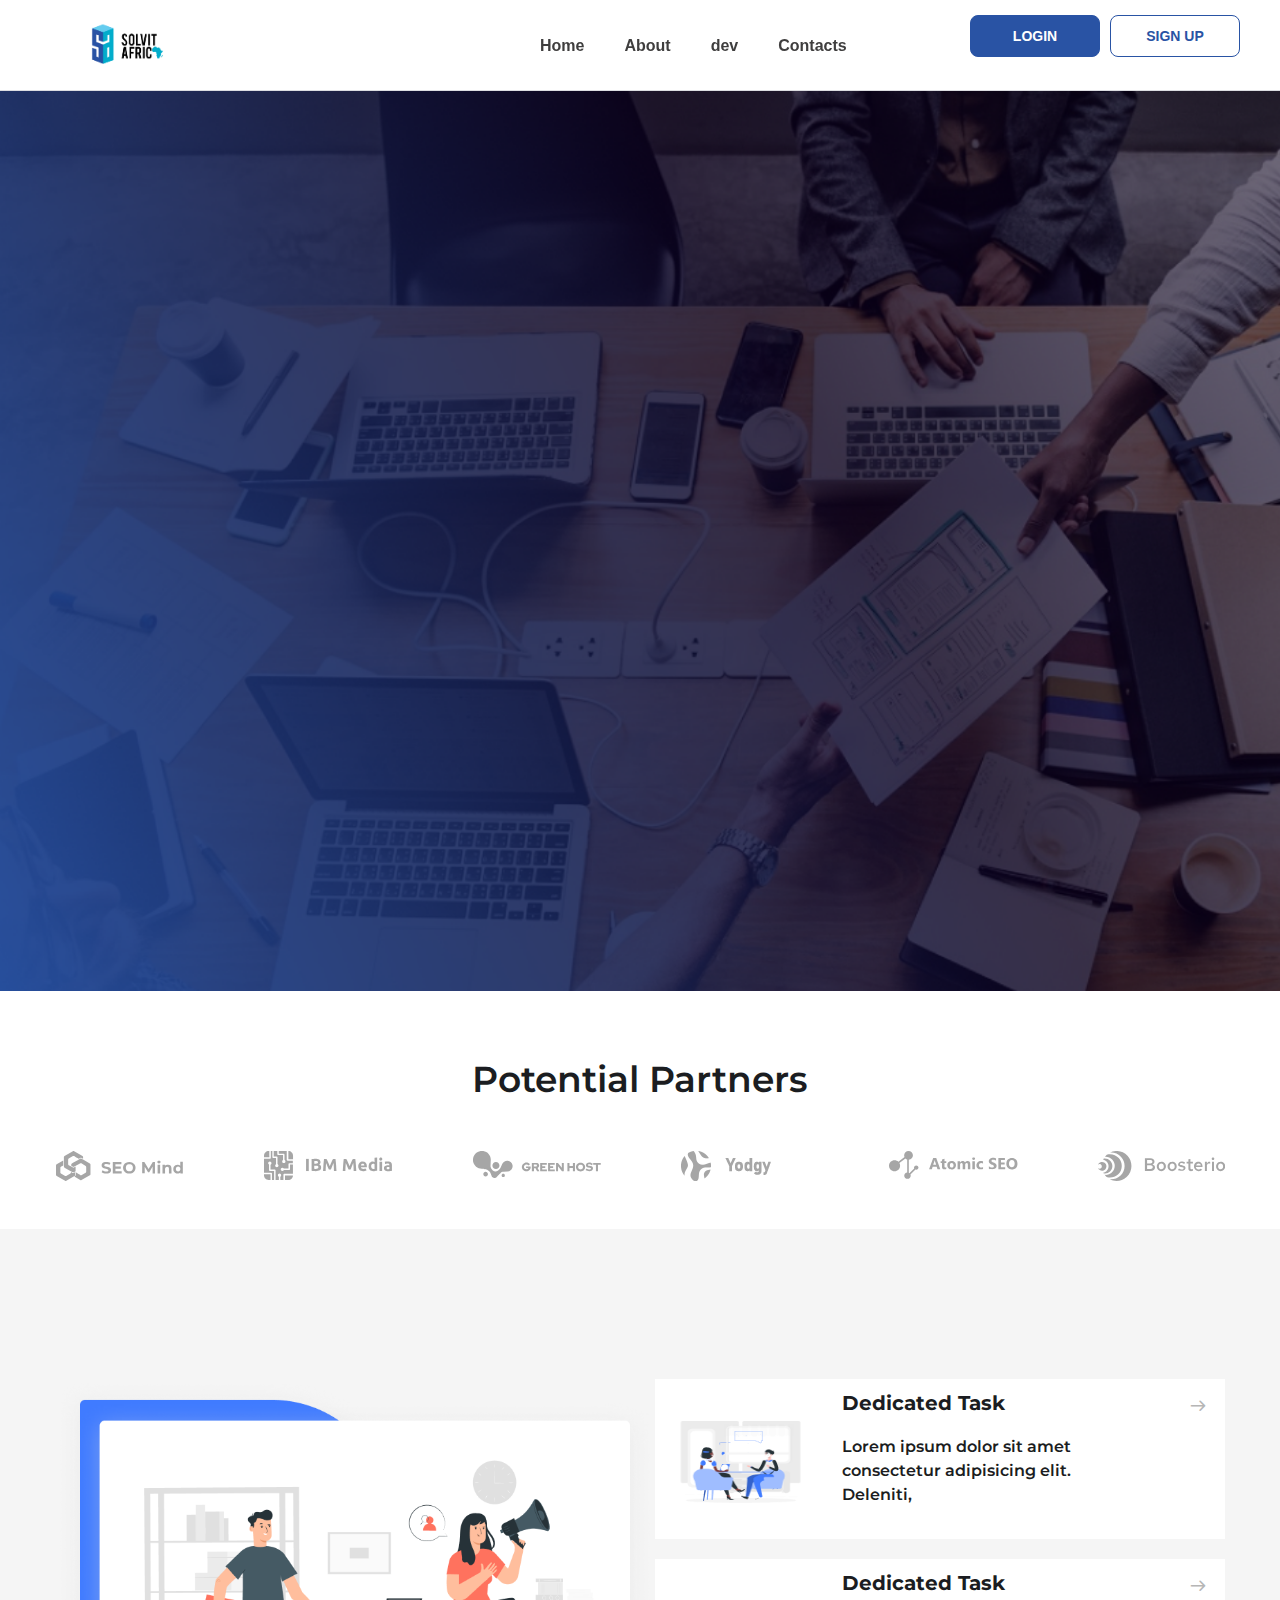
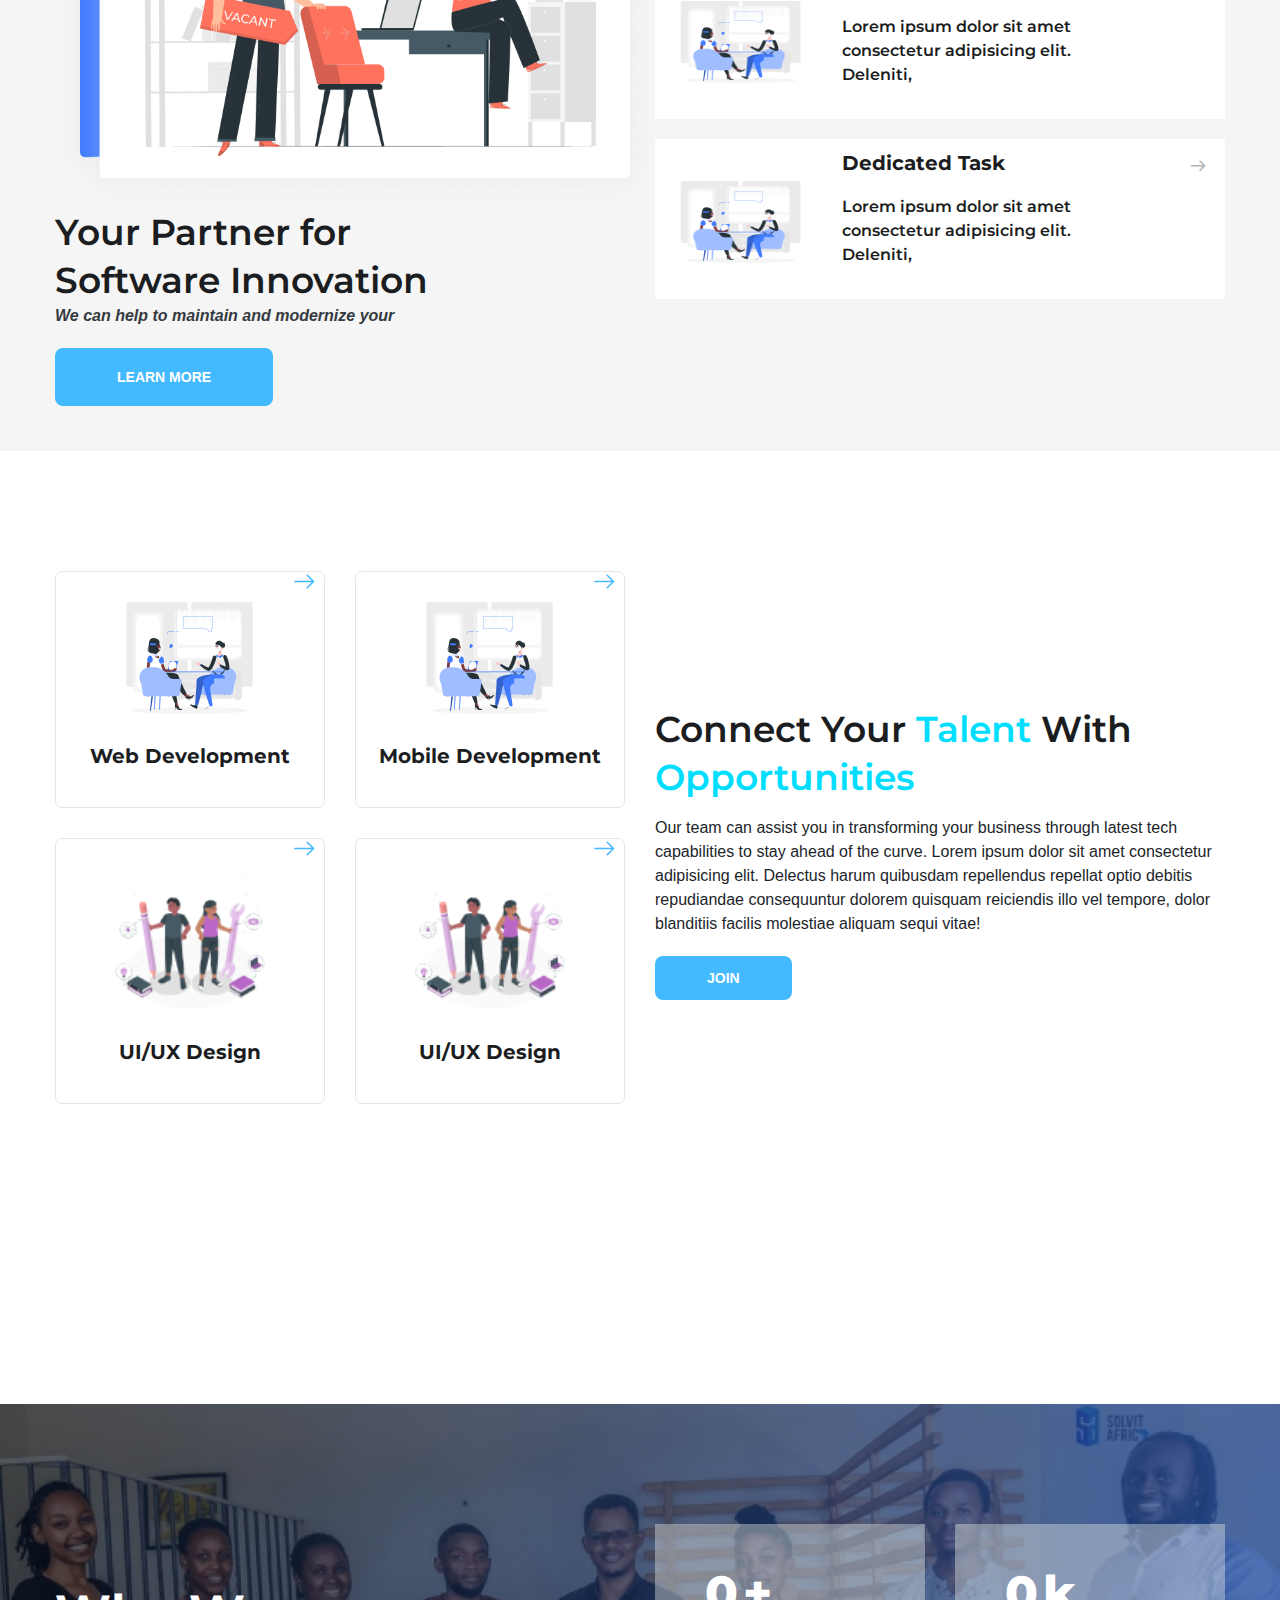
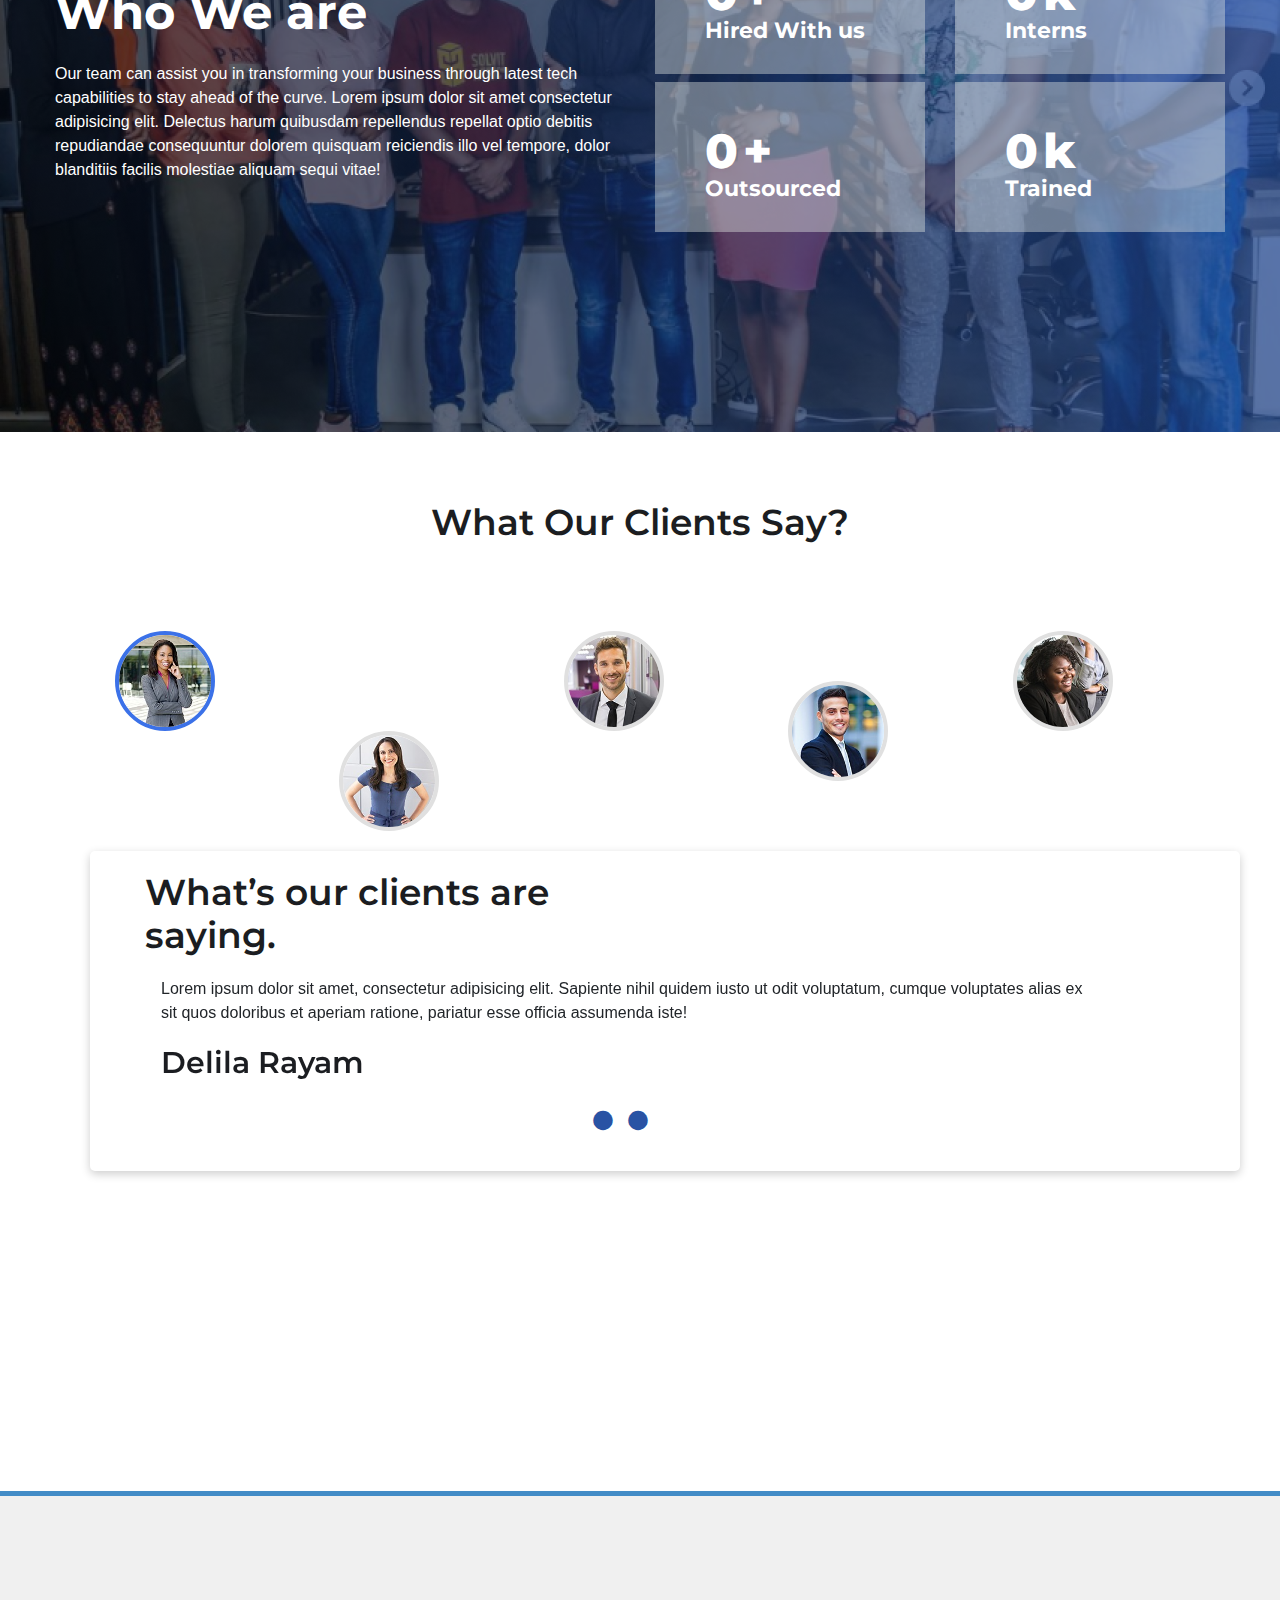
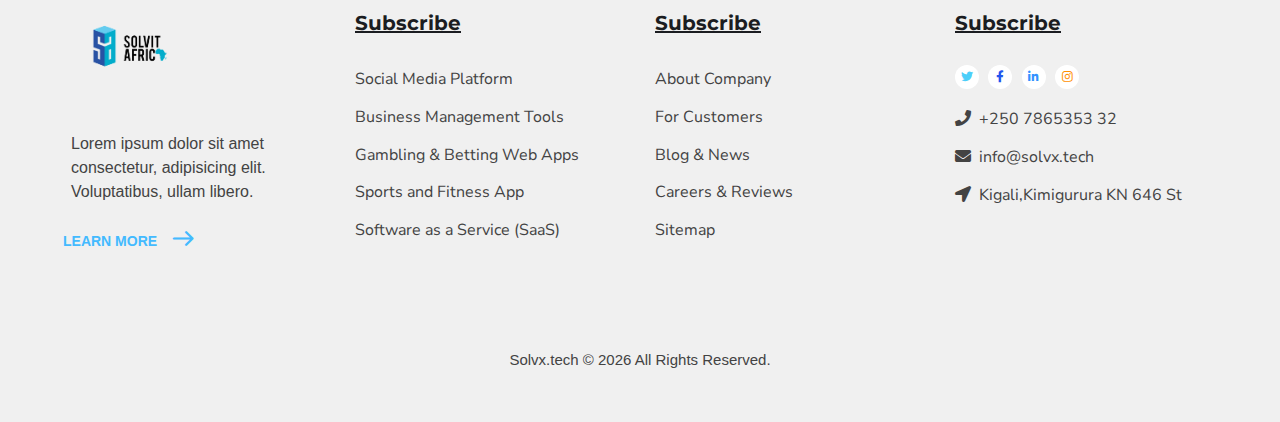
==== commit 7a5476c1: "initial commit" ====
--- a/index.html
+++ b/index.html
@@ -9,29 +9,29 @@
       content="width=device-width, initial-scale=1, maximum-scale=1"
     />
     <title>SOLVIT - AFRICA </title>
+    <link rel="preconnect" href="https://fonts.googleapis.com" />
+    <link rel="preconnect" href="https://fonts.gstatic.com" crossorigin />
+    <link rel="stylesheet" href="css/bootstrap.min.css" />
     <link rel="shortcut icon" type="image/x-icon" href="images/favicon.png" />
-    <link rel="stylesheet" href="css/bootstrap.min.css" />
     <link rel="stylesheet" href="css/font-awesome.min.css" />
     <link rel="stylesheet" href="css/flaticon.css" />
     <link rel="stylesheet" href="css/owl.carousel.min.css" />
     <link rel="stylesheet" href="css/owl.theme.css" />
     <link rel="stylesheet" href="css/magnific-popup.css" />
-
+  <link rel="stylesheet" href="css/testimonial.css">
     <link rel="stylesheet" href="css/style.css" />
     <link rel="stylesheet" href="css/royal-preload.css" />
-    <link rel="stylesheet" href="css/testimonial.css" />
     <!-- REVOLUTION SLIDER CSS -->
-    <link
-      rel="stylesheet"
-      type="text/css"
-      href="plugins/revolution/revolution/css/settings.css"
-    />
+   
     <!-- REVOLUTION NAVIGATION STYLE -->
+  
     <link
       rel="stylesheet"
       type="text/css"
       href="plugins/revolution/revolution/css/navigation.css"
     />
+
+    
   </head>
 
   <body class="royal_preloader">
@@ -519,7 +519,7 @@
     </section>
 
        
-    <section class="section-technology" style="padding-top: 220px; padding-bottom: 200px; background-image: url('./images/background/Group 79.png'); height: 751px;
+    <section class="section-technology" style="padding-top: 220px; padding-bottom: 200px; background-image: url('./images/background/Group 79.png'); 
   
     background-repeat: no-repeat;
     background-size: cover;
@@ -539,7 +539,7 @@
               </div>
               <div class="col-lg-6" style="margin-top: -30px;">
                 <div class="row">
-                    <div class="col-md-6 col-sm-12 mb-2 mb-md-0">
+                    <div class="col-md-6 col-sm-6 mb-2 mb-md-0">
                         <div class="misc-box text-white misc-box-bg1">
                             <div class="ot-counter">
                                 <div>
@@ -548,9 +548,9 @@
                                 </div>                    
                             </div>
                             <h5>Hired With us</h5>
-                                        </div>
+                          </div>
                     </div>
-                    <div class="col-md-6 col-sm-12">
+                    <div class="col-md-6 col-sm-6">
                         <div class="misc-box misc-box-bg2">
                             <div class="ot-counter">
                                 <div>
@@ -559,10 +559,10 @@
                                 </div>                    
                             </div>
                             <h5>Interns</h5>
-                                          </div>
+                            </div>
                     </div>
           
-                    <div class="col-md-6 col-sm-12 mb-2 mb-md-0 mt-2" >
+                    <div class="col-md-6 col-sm-6 mb-2 mb-md-0 mt-2" >
                       <div class="misc-box text-white misc-box-bg1">
                           <div class="ot-counter">
                               <div>
@@ -573,7 +573,7 @@
                           <h5>Outsourced</h5>
                                       </div>
                   </div>
-                  <div class="col-md-6 col-sm-12 mt-2">
+                  <div class="col-md-6 col-sm-6 mt-2">
                       <div class="misc-box misc-box-bg2">
                           <div class="ot-counter">
                               <div>
@@ -582,7 +582,7 @@
                               </div>                    
                           </div>
                           <h5>Trained </h5>
-                                      </div>
+                        </div>
                   </div>
                 </div>
               </div>
@@ -595,7 +595,7 @@
         <section class="bg-map-dots ">
           <div class="ot-heading">
          
-            <h2 class="main-heading text-black text-center mt-3 mb-5">
+            <h2 class="main-heading text-black text-center mt-3 ">
              What Our Clients Say? <br />
              
             </h2>
@@ -641,59 +641,59 @@
                   <ul class="slider testimonials-slider">
                     <li class="slide-item">
                       <div class="first">
-                        <p>
+                        <p class="pl-3">
                           Lorem ipsum dolor sit amet, consectetur adipisicing elit.
                           Sapiente nihil quidem iusto ut odit voluptatum, cumque
                           voluptates alias ex sit quos doloribus et aperiam ratione,
                           pariatur esse officia assumenda iste!
                         </p>
-                        <h3>Delila Rayam</h3>
+                        <h3 class="pl-3">Delila Rayam</h3>
                       </div>
                     </li>
                     <li class="slide-item">
                       <div class="first">
-                        <p>
+                        <p class="pl-3">
                           Lorem ipsum dolor sit amet, consectetur adipisicing elit.
                           Nam magnam tempore modi magni est velit, vitae ducimus,
                           aspernatur sapiente laboriosam asperiores! Itaque quasi
                           reiciendis praesentium id, sit consequatur incidunt
                           quibusdam.
                         </p>
-                        <h3>Terrilyn Werme</h3>
+                        <h3 class="pl-3">Terrilyn Werme</h3>
                       </div>
                     </li>
                     <li class="slide-item">
                       <div class="first">
-                        <p>
+                        <p class="pl-3">
                           Lorem ipsum dolor sit amet, consectetur adipisicing elit.
                           Quae ab eum quasi fugiat, illo corrupti deleniti quos
                           voluptate maiores at harum non, tempore iusto dignissimos?
                           Officiis corporis optio, aut illo.
                         </p>
-                        <h3>Kyle Demayo</h3>
+                        <h3 class="pl-3">Kyle Demayo</h3>
                       </div>
                     </li>
                     <li class="slide-item">
                       <div class="first">
-                        <p>
+                        <p class="pl-3">
                           Lorem ipsum dolor sit amet, consectetur adipisicing elit.
                           Perferendis incidunt fugit quaerat non architecto earum
                           commodi totam molestias eveniet enim facere soluta, nulla,
                           eius doloribus, minima aut asperiores nostrum facilis.
                         </p>
-                        <h3>Minta Hadad</h3>
+                        <h3 class="pl-3">Minta Hadad</h3>
                       </div>
                     </li>
                     <li class="slide-item">
                       <div class="first">
-                        <p>
+                        <p class="pl-3">
                           Lorem ipsum dolor sit amet, consectetur adipisicing elit.
                           Temporibus magni, voluptatem, accusantium laborum porro
                           nemo, impedit ab, minima eum culpa blanditiis. Nostrum
                           dolores, impedit similique hic, perferendis magni qui
                           libero.
                         </p>
-                        <h3>Sherman Cibrian</h3>
+                        <h3 class="pl-3">Sherman Cibrian</h3>
                       </div>
                     </li>
                
@@ -704,7 +704,7 @@
             </div>
           </section>
         </section>
-      </div>
+    
 
       <footer id="site-footer" class="site-footer footer-v1">
         <div class="container">
@@ -802,6 +802,7 @@
             </div>
           </div>
         </div>
+        
       </footer>
       <!-- #site-footer -->
     </div>
--- a/css/style.css
+++ b/css/style.css
@@ -328,7 +328,6 @@
 select,
 optgroup,
 textarea {
-
 }
 h1,
 h2,
@@ -886,20 +885,20 @@
 .btn-details:visited {
   color: #43baff;
 }
-.ml-10{
+.ml-10 {
   margin-left: 12em;
 }
-.mr-n10{
-  margin-right:12em ;
-}
-.mr-10{
-  margin-right:12em ;
-}
-.ml-8{
+.mr-n10 {
+  margin-right: 12em;
+}
+.mr-10 {
+  margin-right: 12em;
+}
+.ml-8 {
   margin-left: 8em;
 }
 
-.mt-8{
+.mt-8 {
   margin-top: 8em;
 }
 input[type="text"],
@@ -3522,8 +3521,6 @@
   .ot-heading > span {
     font-size: 12px;
   }
-  
-
 
   .ot-heading h2 {
     font-size: 27px;
@@ -3768,7 +3765,7 @@
     padding-left: 34px;
     padding-right: 34px;
   }
-  #btn-hidden{
+  #btn-hidden {
     display: none;
   }
 }
@@ -4764,7 +4761,7 @@
 /* .ot-accordions .acc-item .acc-toggle:hover {
   color: #43baff;
 } */
-.acc-toggle .btn-outline-primary{
+.acc-toggle .btn-outline-primary {
   padding: 5px 43px;
 }
 .ot-accordions .acc-item .acc-content {
@@ -5183,7 +5180,7 @@
     max-width: 330px;
     margin: auto;
   }
-  .hidden{
+  .hidden {
     display: none;
   }
 }
@@ -5776,9 +5773,8 @@
   }
 }
 @media only screen and (max-width: 1198px) {
-  .hidden{
+  .hidden {
     display: none;
-    
   }
 }
 @media only screen and (max-width: 479px) {
@@ -5909,24 +5905,22 @@
 }
 
 /* Background */
-.bg-outline-purple{
+.bg-outline-purple {
   border: 2px solid #2953a4;
   padding: 7px 35px 7px 35px;
   border-radius: 5px;
   text-decoration: none;
-
- 
-}
-.bg-none{
+}
+.bg-none {
   background: transparent;
 }
-.bg-outline-purple:hover{
+.bg-outline-purple:hover {
   text-decoration: none;
 }
-.border-purple{
+.border-purple {
   border: 5px solid #2953a4;
 }
-.bg-purple{
+.bg-purple {
   background-color: #2953a4;
 }
 .bg-light-1 {
@@ -6185,6 +6179,8 @@
   font-size: 22px;
   line-height: 30px;
   margin-bottom: 5px;
+  position: relative;
+  top: -15px;
 }
 .misc-box .ot-counter {
   margin: 0 0 0 -20px;
@@ -7555,6 +7551,8 @@
   min-width: 300px;
 }
 /* Footer */
+@media (max-width: 368px) {
+}
 .footer-v1 {
   background-color: #f0f0f0;
   padding: 115px 0 50px 0;
@@ -7664,13 +7662,12 @@
   margin-top: 90px;
   margin-bottom: 0;
 }
-}
+
 .ft-list-icon .instagram {
   color: #ff9000;
 }
 .bg-map-dots {
   background-image: url(images/background/bg-maps-dots.jpg);
-  margin-bottom: 200px;
 }
 
 /* HTML */
@@ -7858,9 +7855,21 @@
     padding-bottom: 60px;
   }
 }
+@media (max-width: 467px) {
+  .bg-map-dots {
+    margin-bottom: 200px;
+    z-index: 11111;
+    padding-bottom: 63rem;
+    position: relative;
+    left: -30px;
+  }
+}
 @media (max-width: 767px) {
   .xs-pb-60 {
     padding-bottom: 60px;
+  }
+  .bg-map-dots {
+    margin-bottom: 200px;
   }
 }
 @media (max-width: 1400px) {
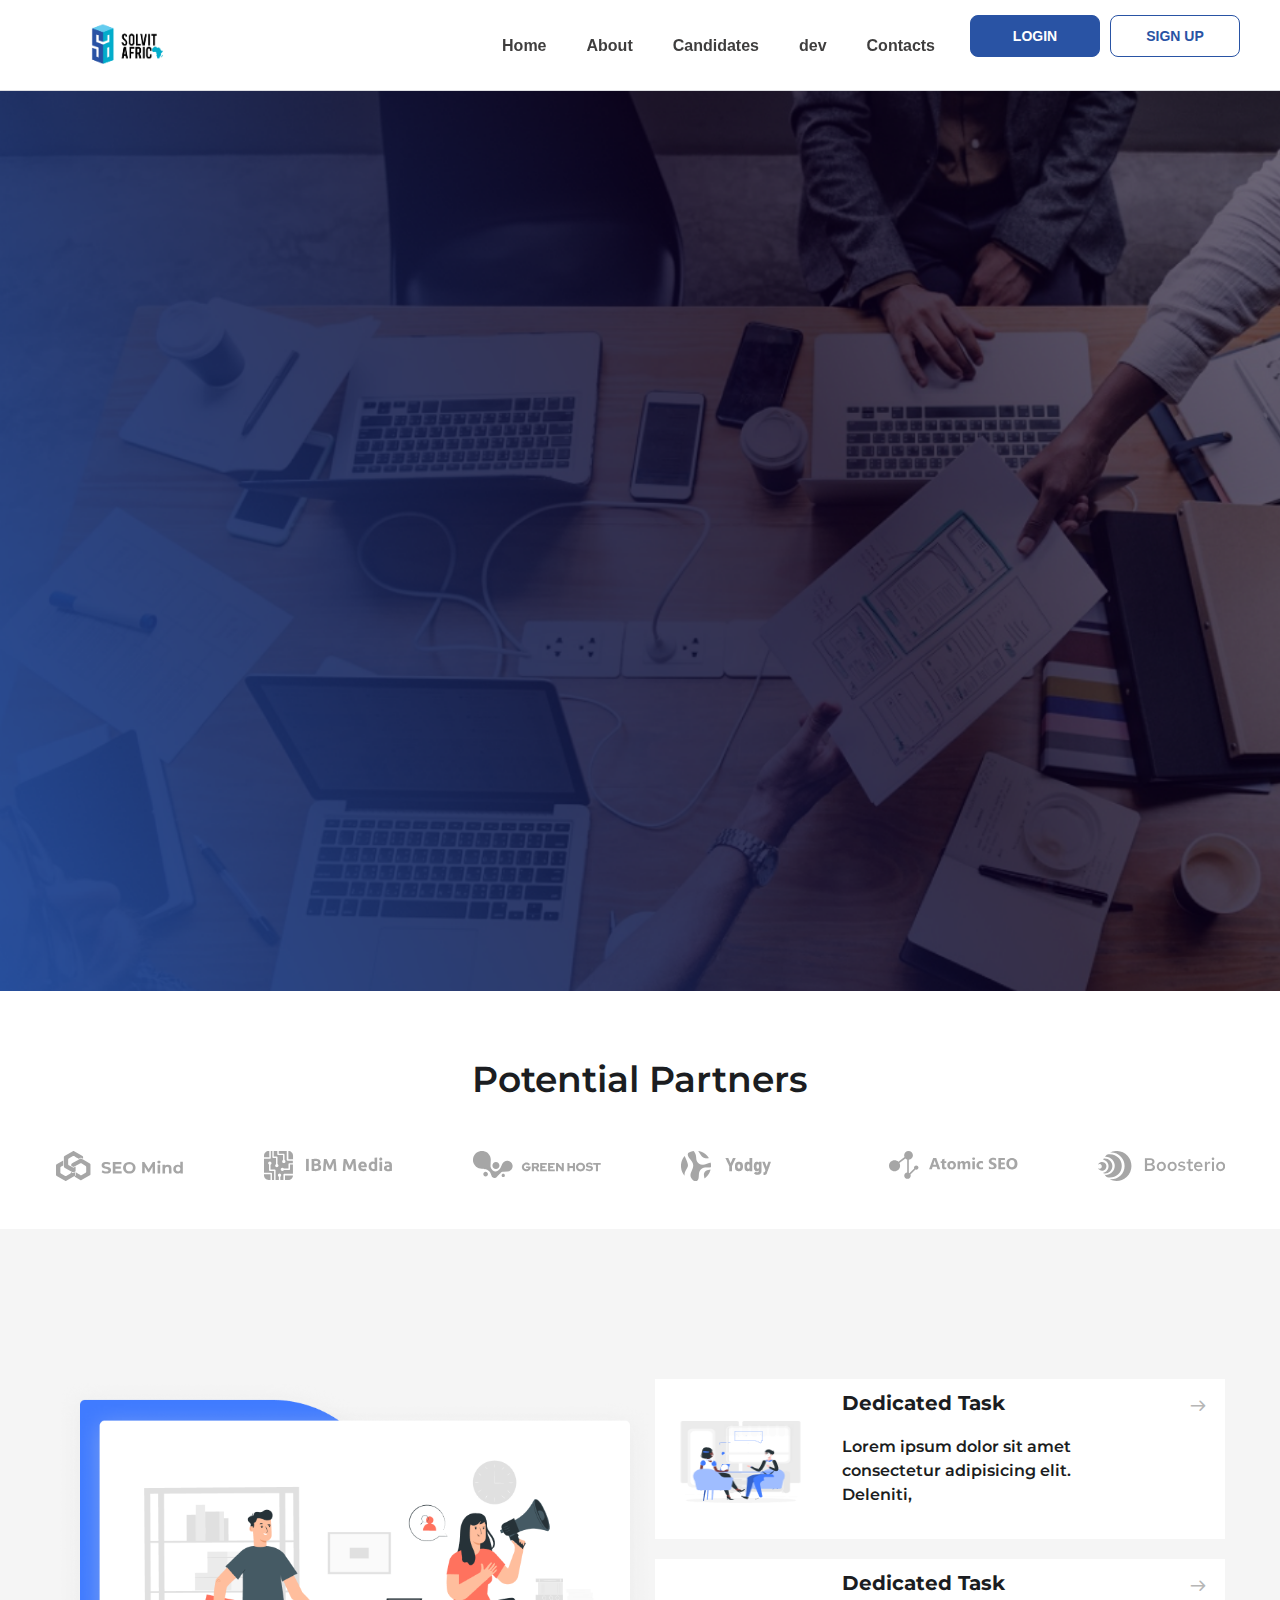
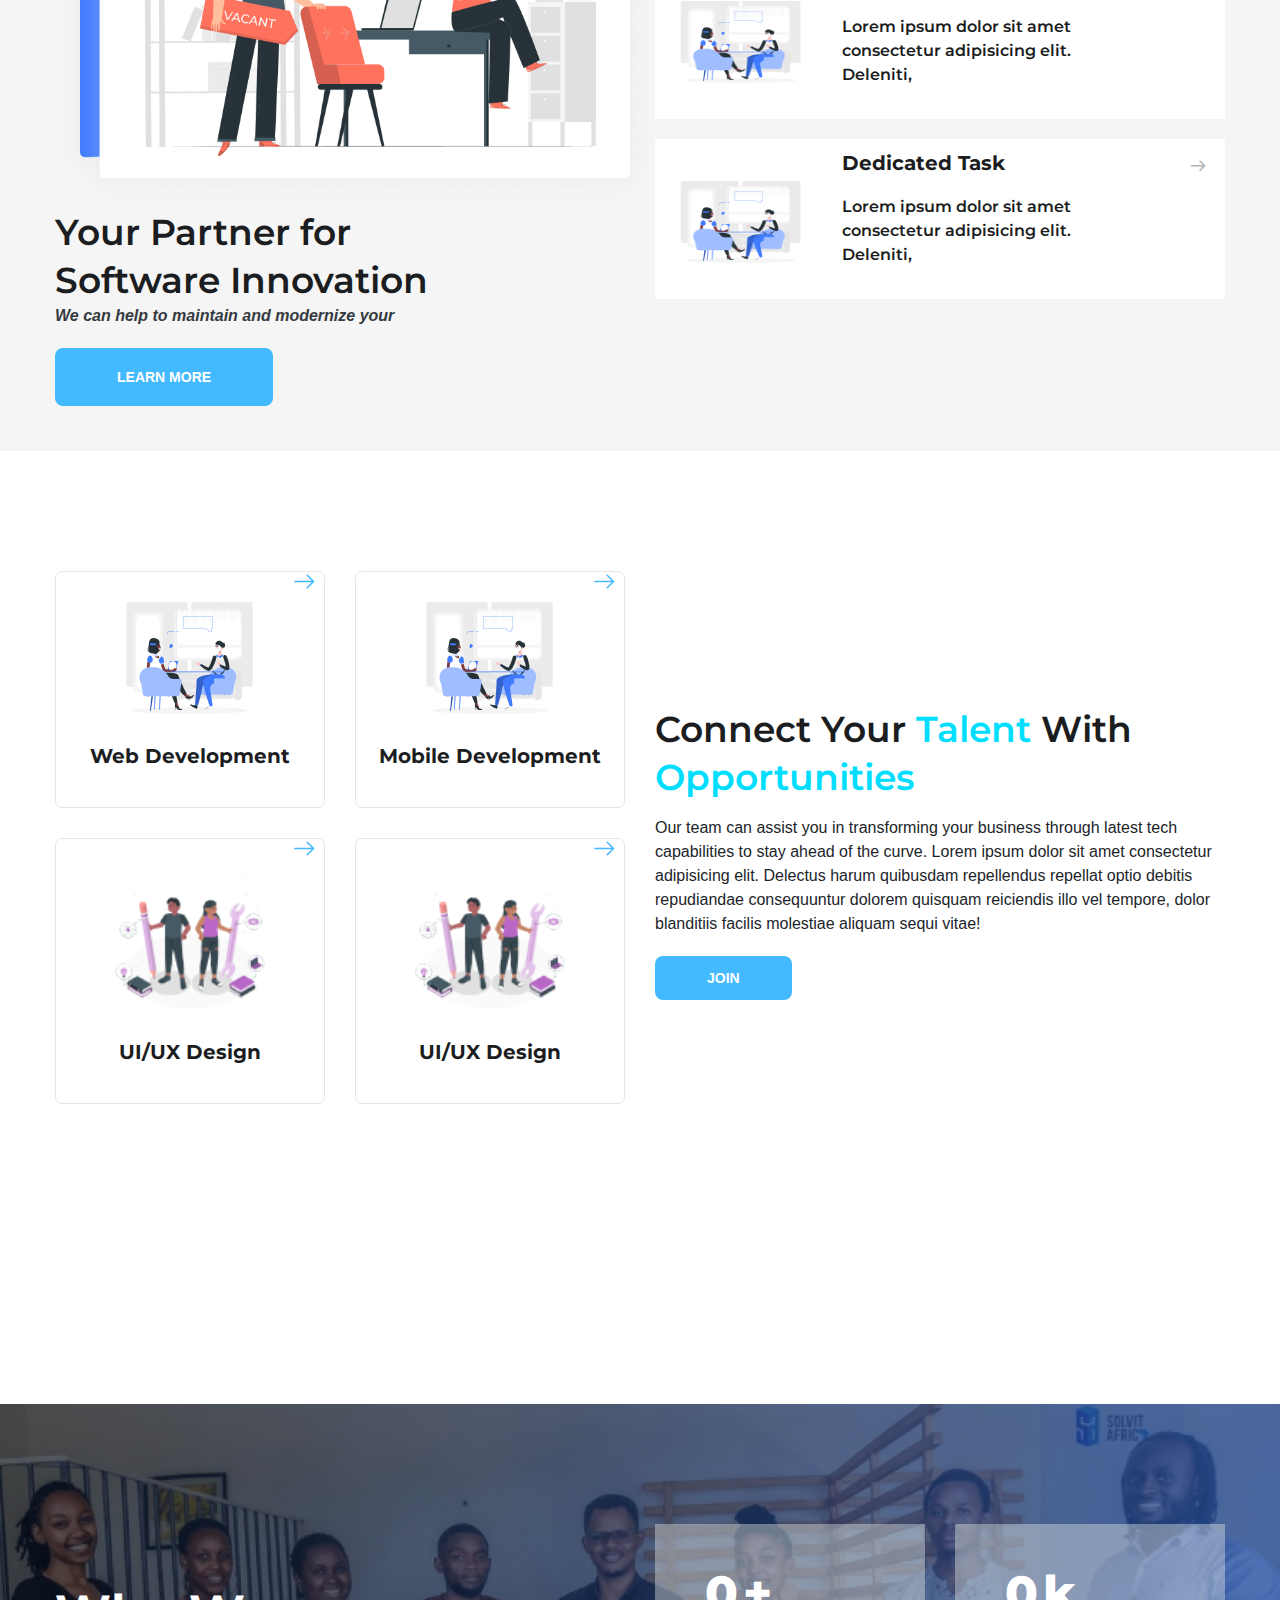
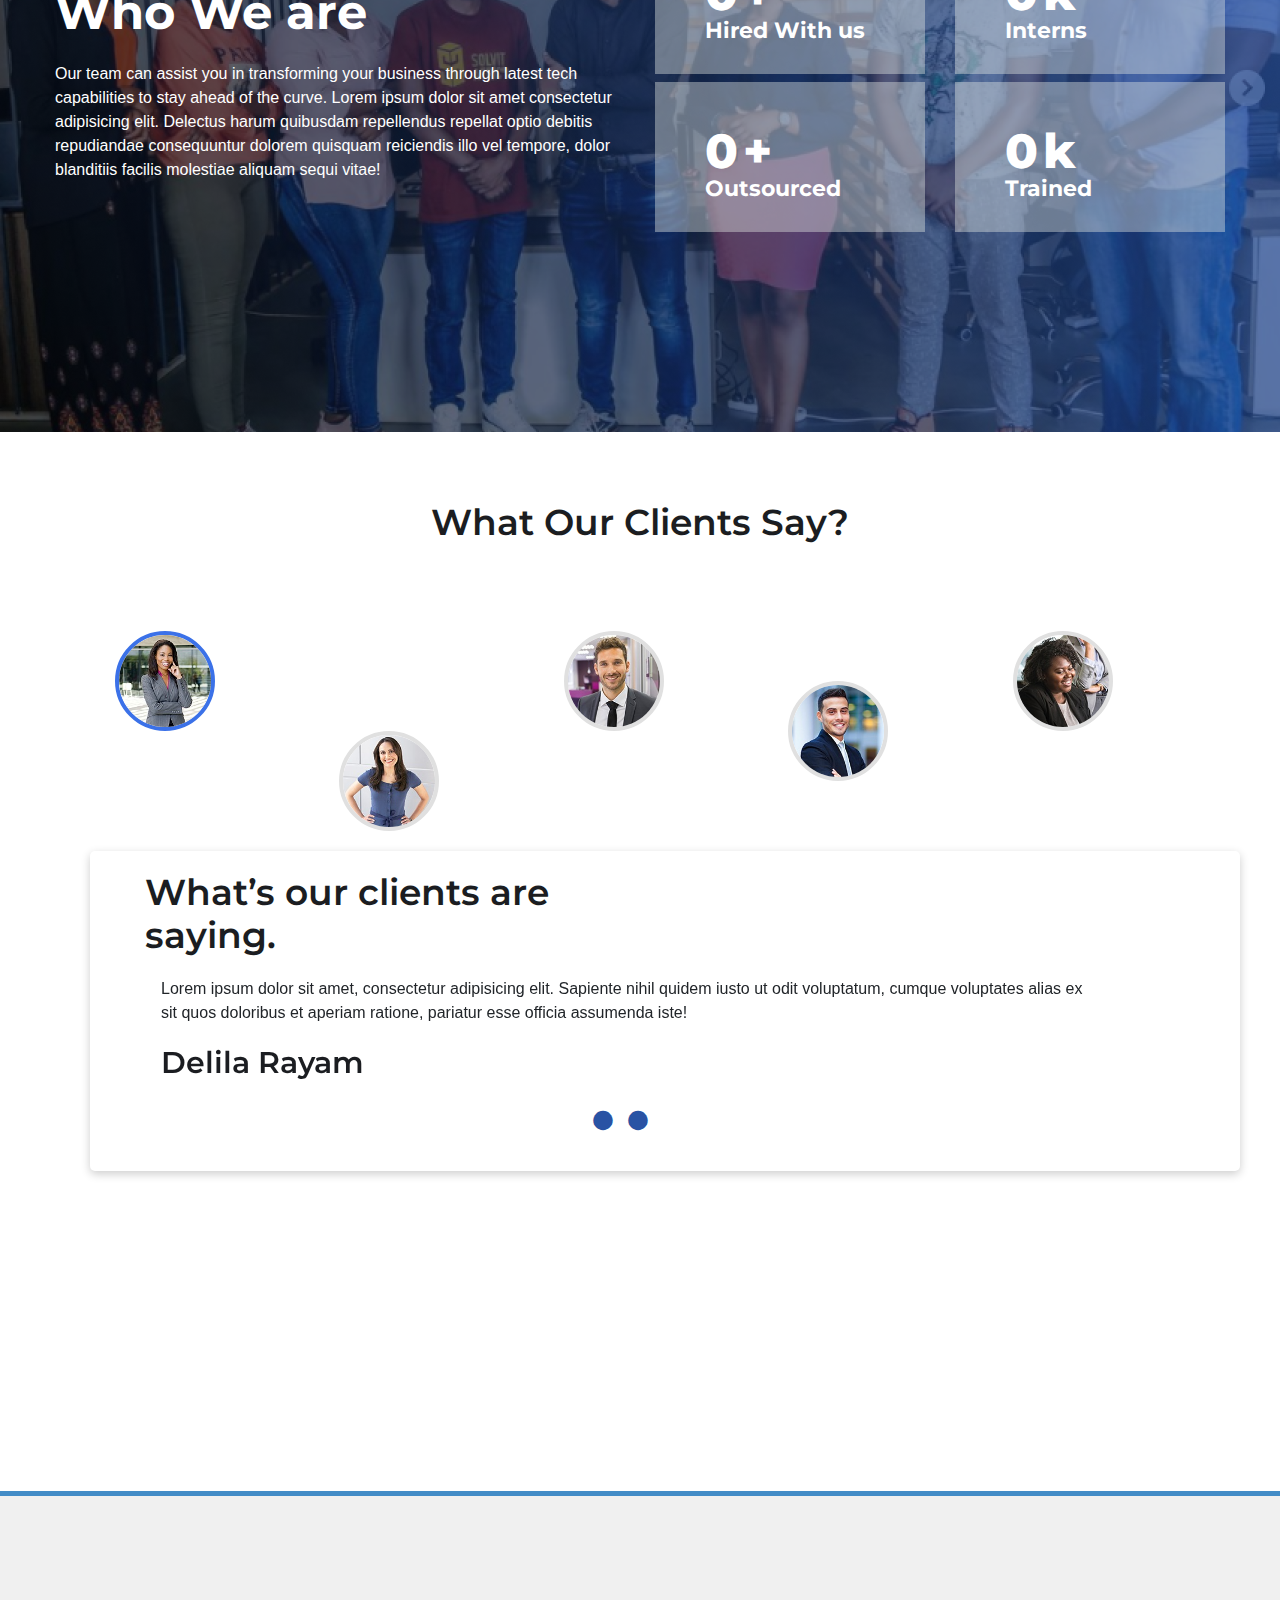
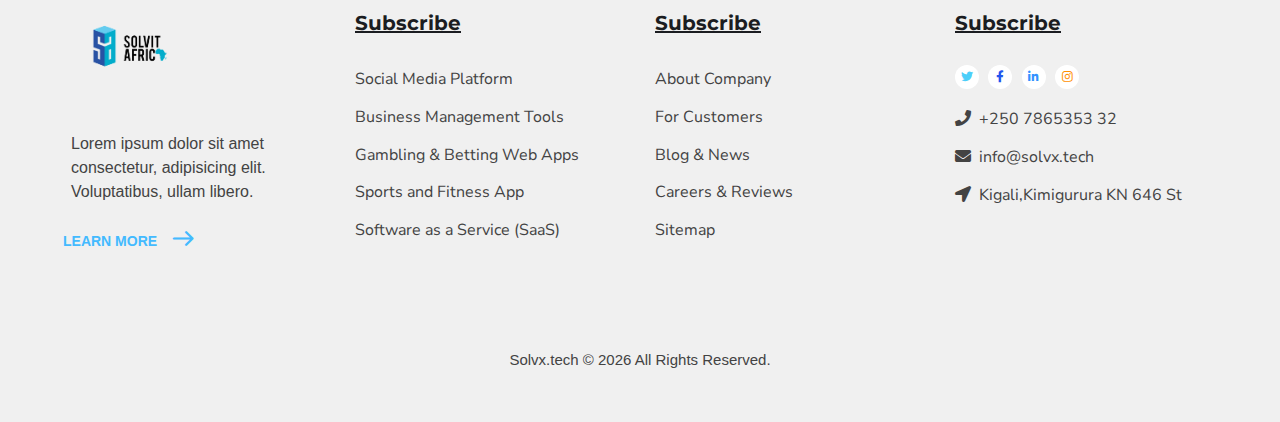
==== commit 14070744: "initial commit" ====
--- a/index.html
+++ b/index.html
@@ -57,6 +57,7 @@
                         
                         <li><a href="index.html">Home</a></li>
                         <li><a href="#">About</a></li>
+                        <li><a href="candidate-list.html">Candidates</a></li>
                         <li><a href="job-list.html">dev</a></li>
                         <li><a href="#">Contacts</a></li>
                       </ul>
@@ -66,8 +67,8 @@
                     <ul class="tabs-heading unstyle">
                      
                      
-                      <li class="tab-link octf-btn current" data-tab="tab-1"> <a href="#" class="text-white">Login</a></li>
-                      <li class="tab-link octf-btn " data-tab="tab-2"> <a href="#"  class="text-dark-blue">Sign up</a></li>
+                      <li class="tab-link octf-btn current" data-tab="tab-1"> <a href="register.html" class="text-white">Login</a></li>
+                      <li class="tab-link octf-btn " data-tab="tab-2"> <a href="register.html"   class="text-dark-blue">Sign up</a></li>
                             
                          </ul>
                     
@@ -94,14 +95,15 @@
                 <ul id="menu-main-menu" class="mobile_mainmenu">
                   <li><a href="index.html">Home</a></li>
                         <li><a href="#">About</a></li>
+                        <li><a href="candidate-list.html">Candidates</a></li>
                         <li><a href="job-list.html">dev</a></li>
                         <li><a href="#">Contacts</a></li>
                 </ul>
                 <div class="ot-tabs mt-35">
                   <ul class="tabs-heading unstyle">
                    
-                    <li class="tab-link octf-btn current" data-tab="tab-1"> <a href="#" class="text-white">Login</a></li>
-                    <li class="tab-link octf-btn " data-tab="tab-2"> <a href="#"  class="text-dark-blue">Sign up</a></li>
+                    <li class="tab-link octf-btn current" data-tab="tab-1"> <a href="register.html" class="text-white">Login</a></li>
+                    <li class="tab-link octf-btn " data-tab="tab-2"> <a href="register.html"   class="text-dark-blue">Sign up</a></li>
                      
                        </ul>
                   
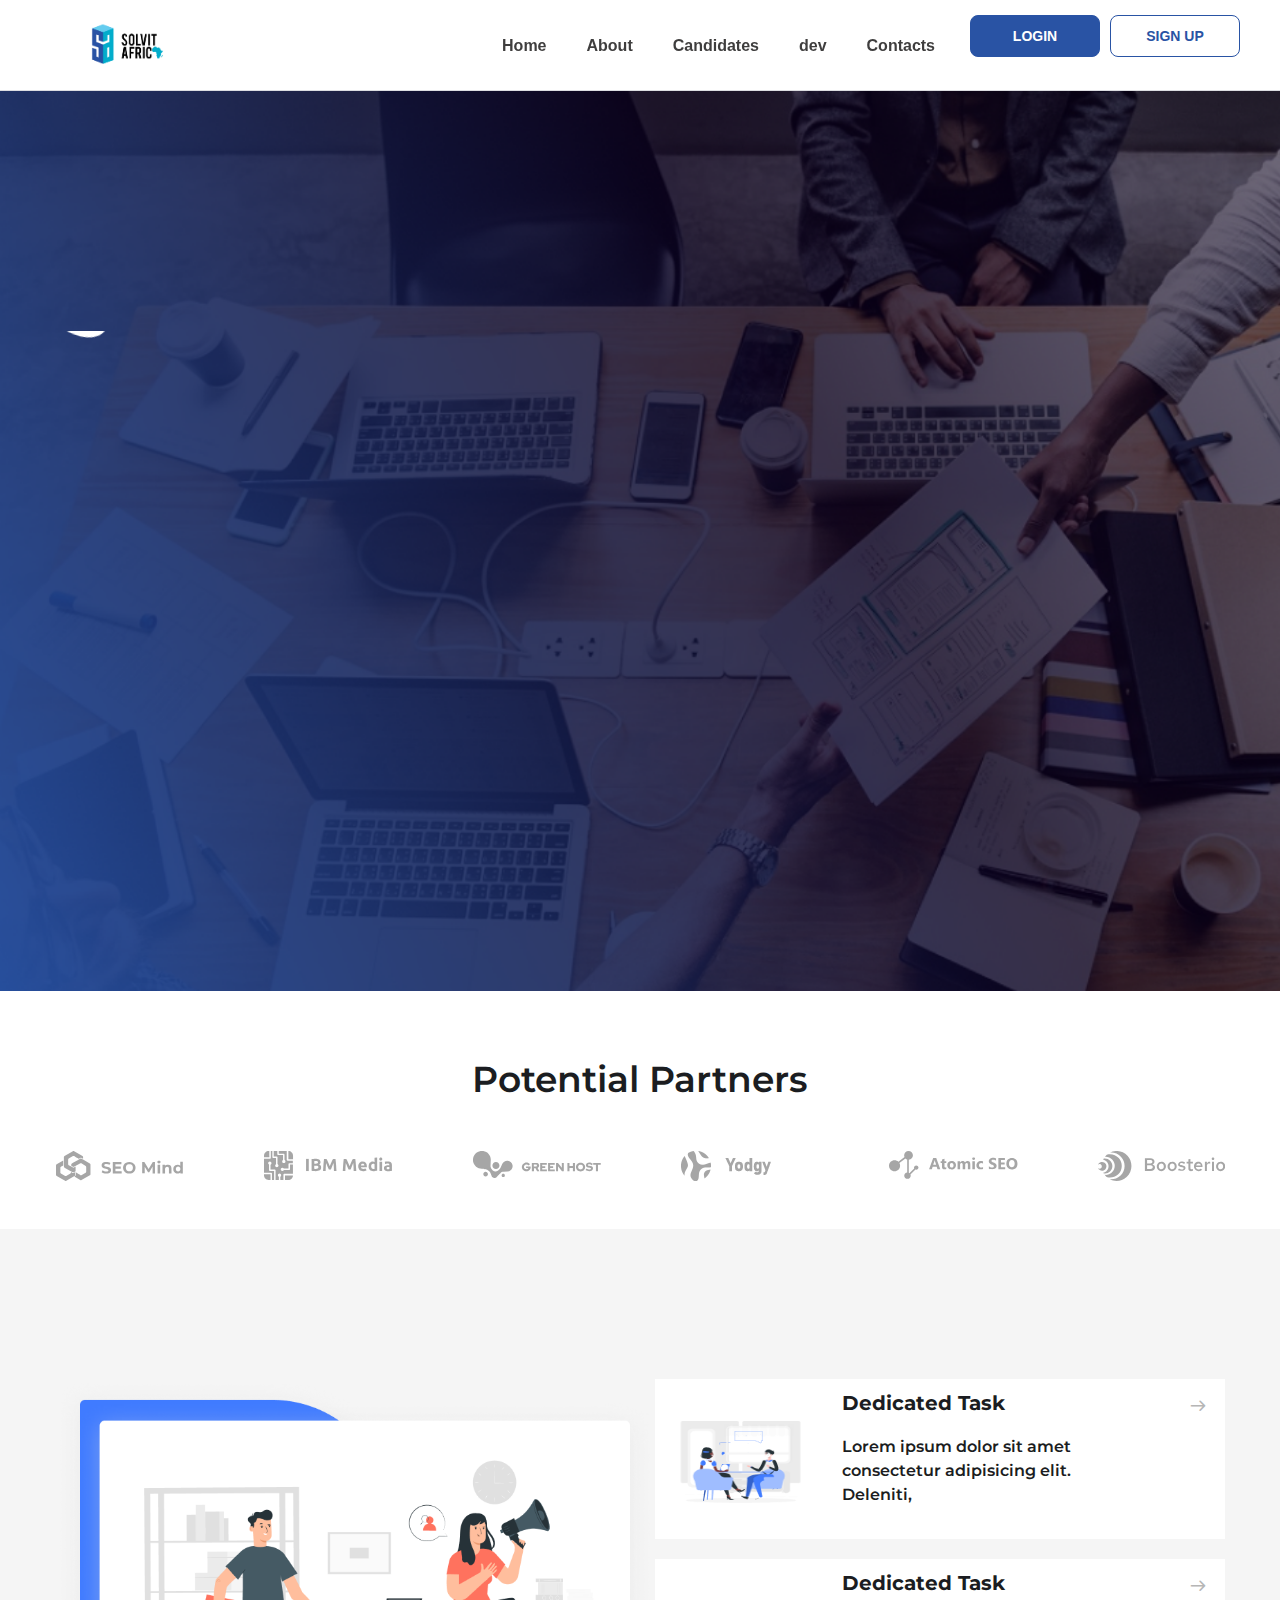
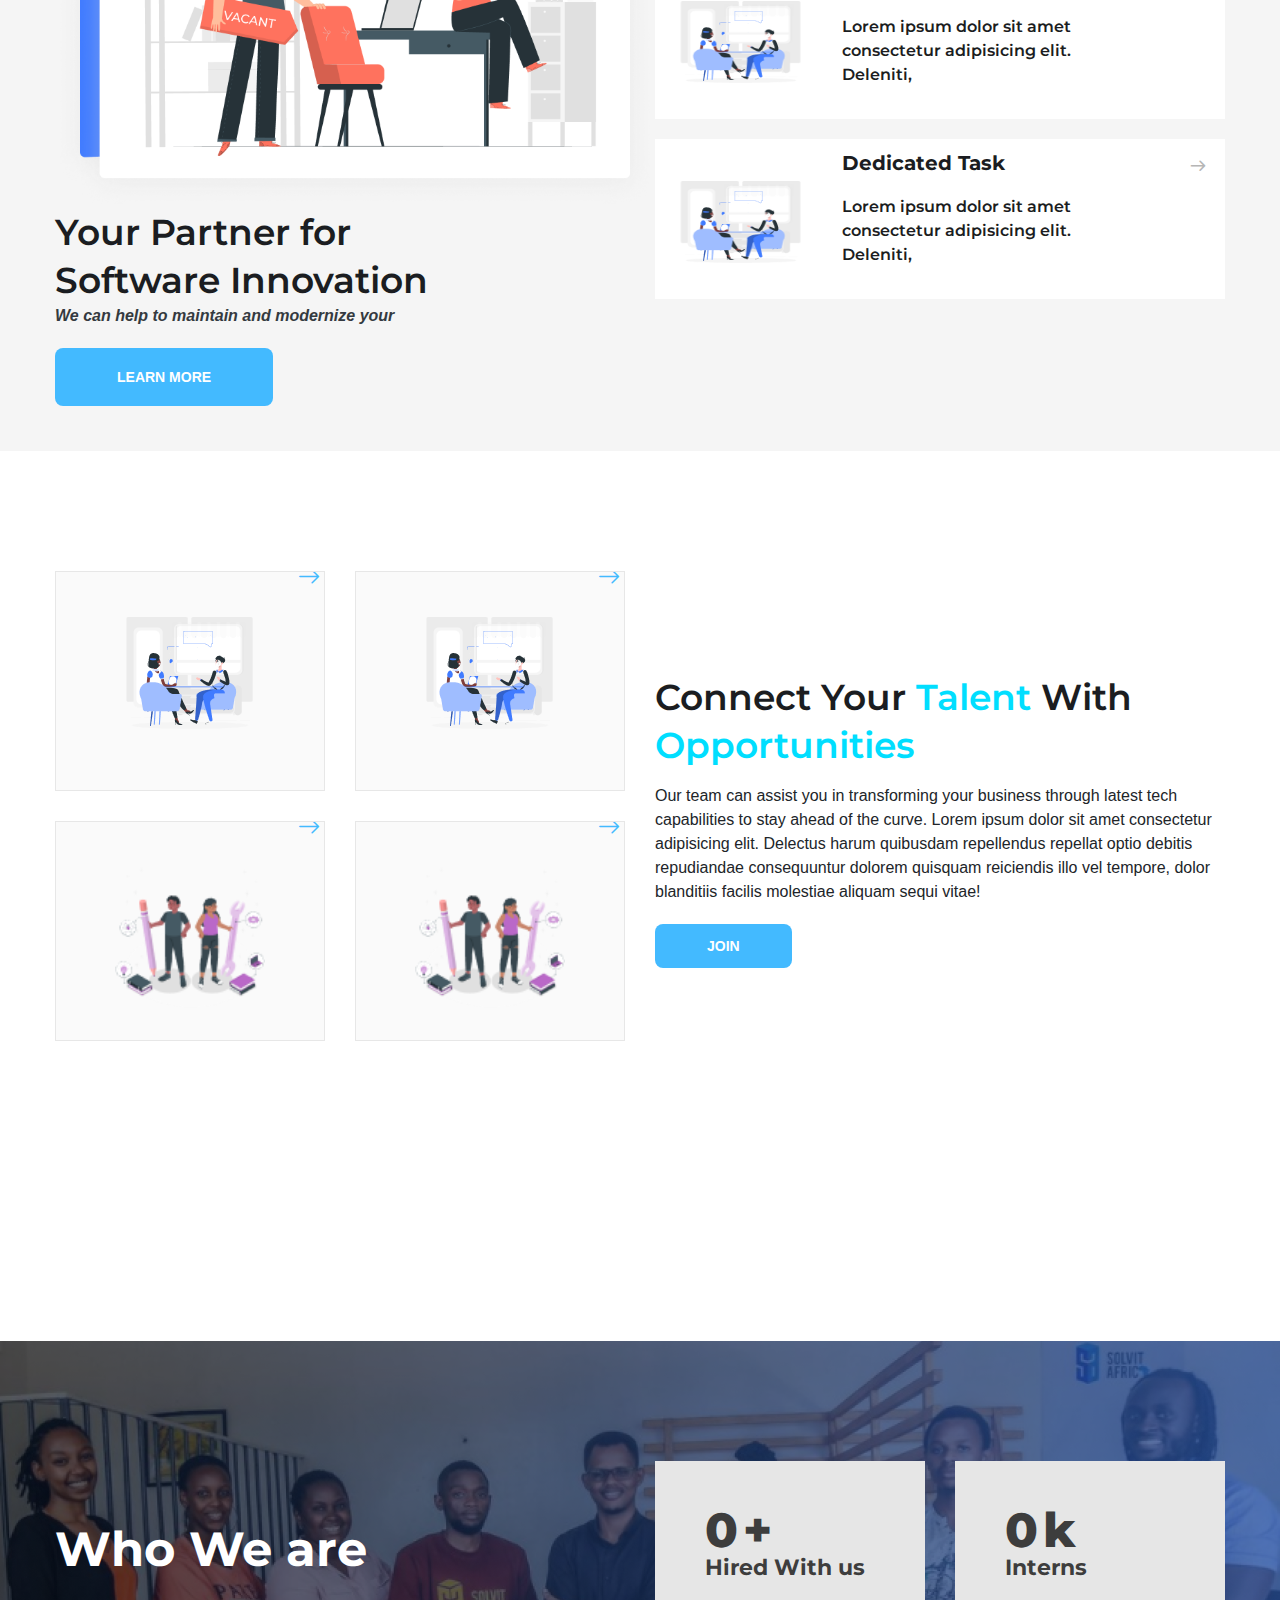
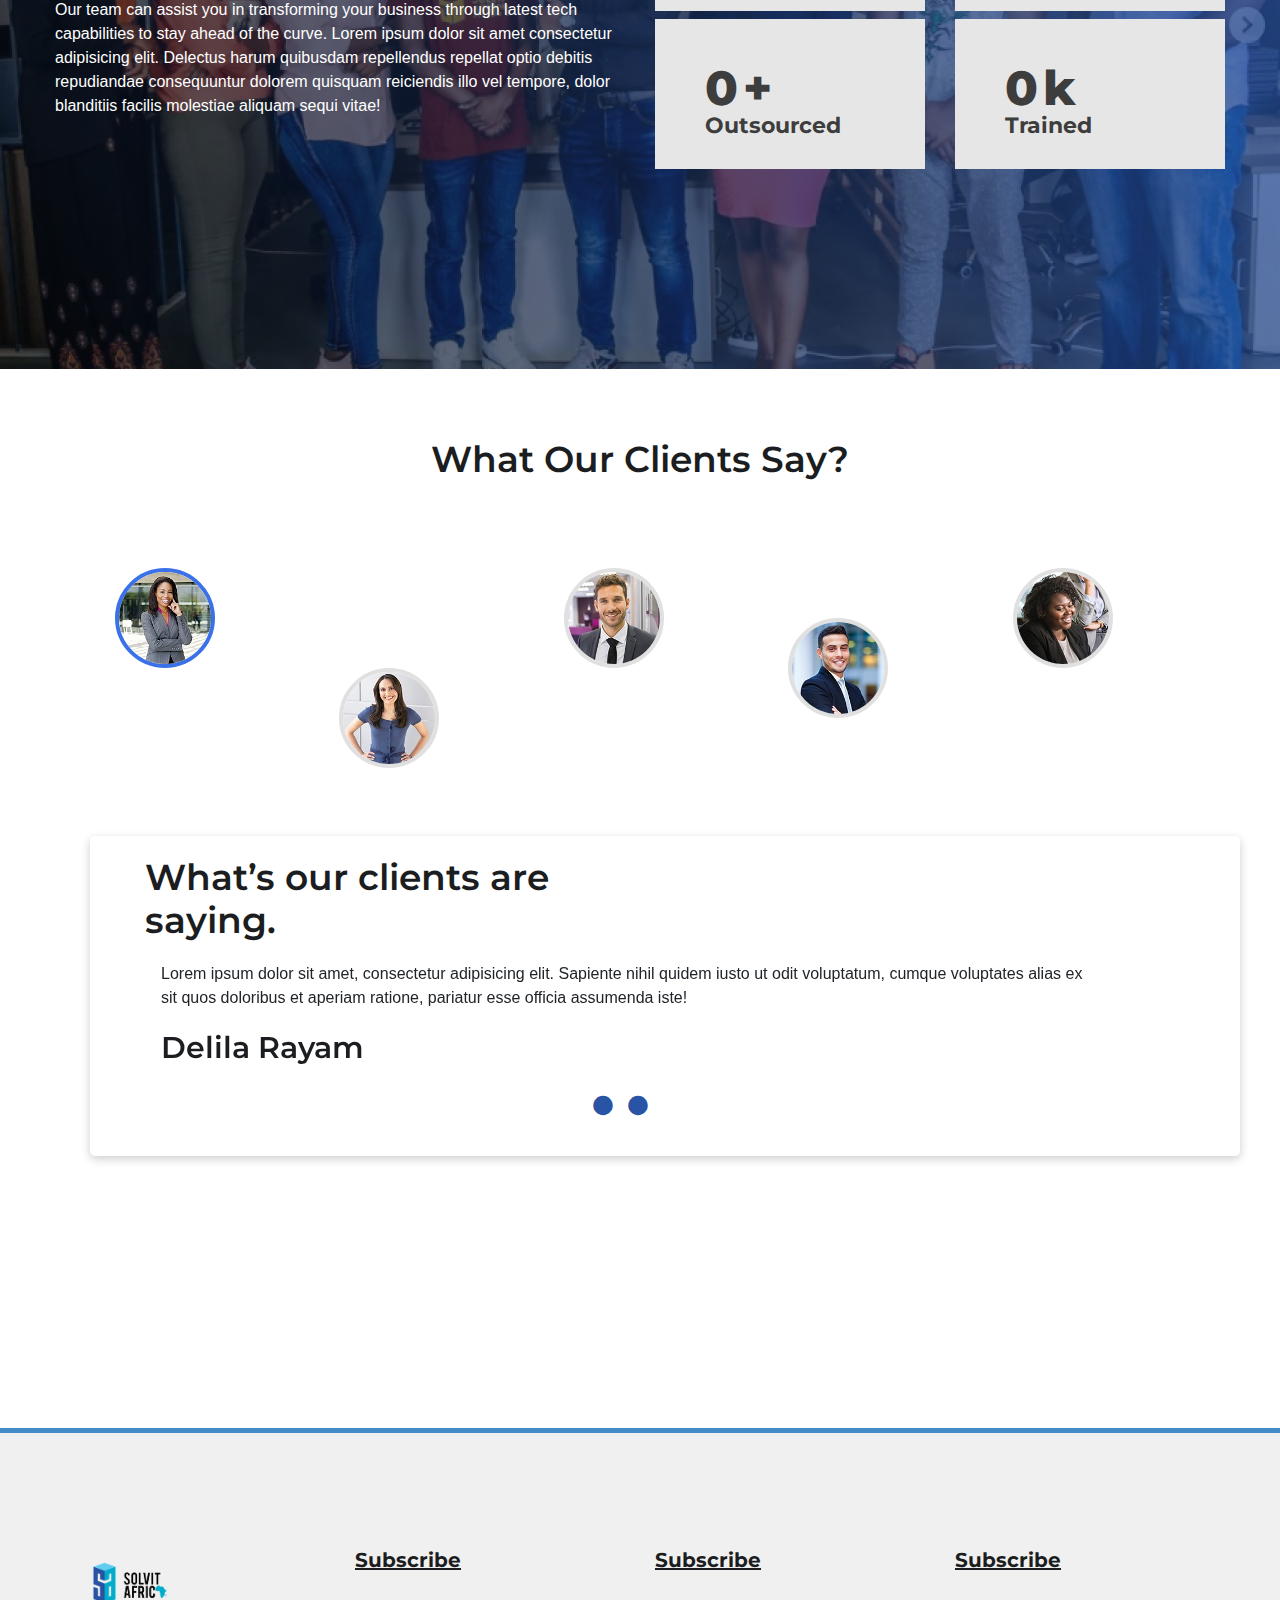
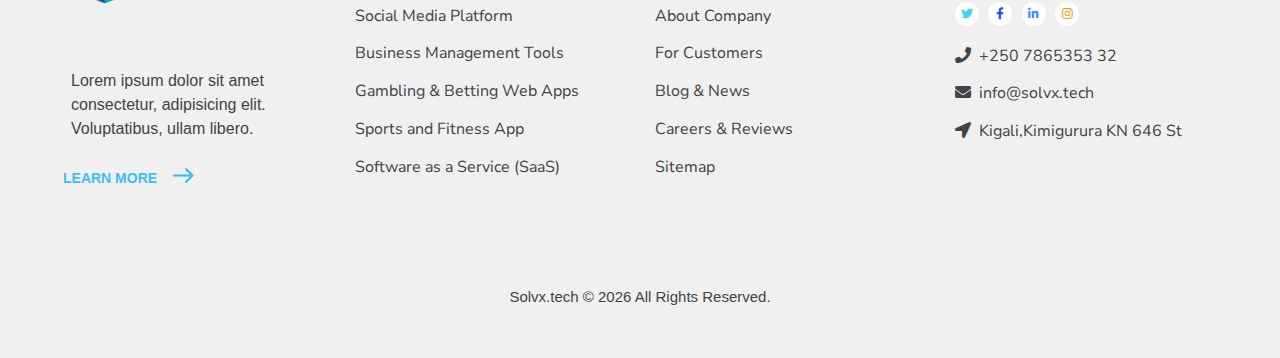
==== commit 283aeeef: "initial commit" ====
--- a/index.html
+++ b/index.html
@@ -56,7 +56,7 @@
                       <ul class="menu">
                         
                         <li><a href="index.html">Home</a></li>
-                        <li><a href="#">About</a></li>
+                        <li><a href="about-us.html">About</a></li>
                         <li><a href="candidate-list.html">Candidates</a></li>
                         <li><a href="job-list.html">dev</a></li>
                         <li><a href="#">Contacts</a></li>
@@ -94,7 +94,7 @@
               <div class="mobile_nav collapse">
                 <ul id="menu-main-menu" class="mobile_mainmenu">
                   <li><a href="index.html">Home</a></li>
-                        <li><a href="#">About</a></li>
+                  <li><a href="about-us.html">About</a></li>
                         <li><a href="candidate-list.html">Candidates</a></li>
                         <li><a href="job-list.html">dev</a></li>
                         <li><a href="#">Contacts</a></li>
@@ -605,7 +605,7 @@
           <section class="one">
             <div class="container">
               <div class="row">
-                <div class="col-lg-12 d-flex">
+                <div class="col-lg-12 d-flex mb-5">
                   <div class="my-auto">
                     <div id="testimonials-slider-pager" class="">
                       <div class="pager-one ">
@@ -633,7 +633,7 @@
                   </div>
                 </div>
                 <div class="pager-two">
-                <div class="col-lg-11">
+                <div class="col-lg-11 ">
                   <div class="block-title">
                     <h2>
                       What’s our clients are <br />
--- a/css/style.css
+++ b/css/style.css
@@ -8,6 +8,7 @@
   /* 1 */
   -webkit-text-size-adjust: 100%;
   /* 2 */
+  scroll-behavior: smooth;
 }
 
 /* Sections
@@ -3506,7 +3507,6 @@
 .ot-heading > span {
   font-size: 14px;
   font-weight: 800;
-  color: #7141b1;
   position: relative;
   display: inline-block;
   margin-bottom: 2px;
@@ -3531,50 +3531,6 @@
   .ot-heading h2 br {
     display: none;
   }
-}
-/** Style 1 **/
-.icon-box-s1 .icon-main {
-  color: #7141b1;
-}
-.icon-box-s1 .icon-main i,
-.icon-box-s1 .icon-main span:before {
-  font-size: 40px;
-}
-.icon-box-s1 .icon-main img {
-  width: 40px;
-}
-.icon-box-s1 h5 {
-  font-size: 18px;
-  font-weight: 600;
-}
-.icon-box-s1 h5 a {
-  color: #1b1d21;
-}
-.icon-box-s1 .line-box {
-  height: 3px;
-  width: 100%;
-  background: #efefef;
-  margin-bottom: 15px;
-  position: relative;
-}
-.icon-box-s1 .line-box:after {
-  content: "";
-  position: absolute;
-  right: 0;
-  top: 0;
-  width: 0;
-  background: #7141b1;
-  height: 100%;
-  transition: all 0.3s linear;
-  -webkit-transition: all 0.3s linear;
-  -moz-transition: all 0.3s linear;
-  -o-transition: all 0.3s linear;
-  -ms-transition: all 0.3s linear;
-}
-.icon-box-s1:hover .line-box:after {
-  left: 0;
-  right: auto;
-  width: 100%;
 }
 
 /** Style 2 **/
@@ -3595,7 +3551,7 @@
   float: left;
   text-align: center;
   line-height: 1;
-  color: #7141b1;
+  color: #2853a4;
 }
 .icon-box-s2.s1 .icon-main i,
 .icon-box-s2.s1 .icon-main span:before,
@@ -3622,9 +3578,7 @@
 .icon-box-s2 .content-box h5 a {
   color: #1b1d21;
 }
-.icon-box-s2 .content-box h5 a:hover {
-  color: #43baff;
-}
+
 .icon-box-s2 .content-box p:last-child {
   margin-bottom: 0;
 }
@@ -3632,14 +3586,14 @@
   color: #00deff;
 }
 .icon-box-s2.s2 {
-  padding: 25px 10px;
+  padding: 20px 5px 20px 5px;
   position: relative;
   overflow: hidden;
-  border-radius: 7px;
-  background-color: white;
+  background-color: #fafafa;
+  height: 220px;
 }
 .icon-box-s2.s2:hover {
-  background-color: white;
+  border-bottom: 2px solid #00deff;
 }
 .icon-box-s2.s2 * {
   transition: all 0.2s linear;
@@ -3649,9 +3603,11 @@
   -ms-transition: all 0.2s linear;
 }
 .icon-box-s2.s2 .icon-main {
-  color: #7141b1;
+  color: #2853a4;
   margin-bottom: 30px;
   line-height: 1;
+  position: relative;
+  top: 20px;
 }
 .icon-box-s2.s2 .icon-main i,
 .icon-box-s2.s2 .icon-main span:before {
@@ -3678,12 +3634,6 @@
   -ms-transition: all 0.3s linear;
 }
 
-.icon-box-s2.s2:hover {
-  background: #fff !important;
-  box-shadow: 15px 15px 38px 0 rgba(0, 0, 0, 0.1);
-  -webkit-box-shadow: 15px 15px 38px 0 rgba(0, 0, 0, 0.1);
-  -moz-box-shadow: 15px 15px 38px 0 rgba(0, 0, 0, 0.1);
-}
 .icon-box-s2.s2:hover:before {
   width: 100%;
   opacity: 1;
@@ -3694,7 +3644,10 @@
   height: 30px;
 }
 .icon-box-s2.s2 .content-box h5 {
-  margin-bottom: 14px;
+  margin-top: 60px;
+  position: relative;
+  top: 20px;
+  padding-bottom: 30px;
 }
 .icon-box-s2.s3 .icon-main {
   float: right;
@@ -4887,6 +4840,7 @@
 }
 .ot-counter span.num {
   padding-left: 20px;
+  color: #3d3d3d;
 }
 .ot-counter h6 {
   font-family: "Nunito Sans", sans-serif;
@@ -4989,7 +4943,7 @@
 }
 .team-wrap .team-social > div {
   padding: 3px 17px;
-  background: #262051;
+  background: #2853a4;
   transform: translateX(100%);
   transition: all 0.3s linear;
   -webkit-transition: all 0.3s linear;
@@ -4999,7 +4953,7 @@
 }
 .team-wrap .team-social a {
   display: block;
-  color: #9390a8;
+  color: #fff;
   font-size: 14px;
   line-height: 1;
   margin: 20px 0;
@@ -5901,7 +5855,7 @@
 }
 .text-white span,
 .text-white h2 {
-  color: #fff;
+  color: #3d3d3d;
 }
 
 /* Background */
@@ -6099,6 +6053,73 @@
   min-height: 400px;
   margin-bottom: 45px;
   box-shadow: 3px 3px 30px 0px rgba(0, 0, 0, 0.3);
+}
+#main {
+  margin-left: 150px;
+  margin-right: 150px;
+  background: #f4f4f4;
+  border-radius: 20px 20px 0px 0px;
+  margin-top: -30px;
+  padding: 16px;
+}
+#main article {
+  margin-left: 250px;
+  margin-right: 250px;
+}
+.container-flexbox {
+  display: flex;
+  justify-content: space-between;
+  flex-wrap: wrap;
+}
+
+.card-menu {
+  padding-top: 12px;
+  width: 23%;
+  text-align: center;
+}
+.card-menu h3 a {
+  font-size: 15px;
+  color: #4b4b4b;
+}
+.card-menu h3 a:hover {
+  color: #407bff;
+  border-bottom: 2px solid #407bff;
+  padding-bottom: 20px;
+}
+
+/* === COLUMN WIDTH ON MOBILES === */
+
+/* Tablets and smaller desktops */
+
+@media (min-width: 1025px) and (max-width: 1199px) {
+  #main article {
+    margin: 0;
+  }
+}
+
+/* Tablets */
+
+@media (min-width: 768px) and (max-width: 1024px) {
+  #main article {
+    margin: 0;
+  }
+}
+
+/* Larger mobiles */
+
+@media (min-width: 400px) and (max-width: 767px) {
+  #main article {
+    margin: 0;
+  }
+}
+
+@media (max-width: 767px) {
+  .card-menu {
+    width: 100%;
+  }
+  #main article {
+    margin: 0;
+  }
 }
 .btn-play {
   position: relative;
@@ -6168,24 +6189,23 @@
   background-size: cover;
 }
 .misc-box-bg1 {
-  background: rgb(227 230 227 / 42%);
+  background: rgb(230 230 230);
 }
 .misc-box-bg2 {
-  background: rgb(227 230 227 / 42%);
+  background: rgb(230 230 230);
   margin-right: 80px;
 }
 .misc-box h5 {
-  color: #fff;
+  color: #3d3d3d;
   font-size: 22px;
   line-height: 30px;
   margin-bottom: 5px;
-  position: relative;
-  top: -15px;
+  margin-top: -15px;
 }
 .misc-box .ot-counter {
   margin: 0 0 0 -20px;
   padding: 45px 0 14px 0;
-  color: #fff;
+  color: #3d3d3d;
 }
 .misc-box p {
   margin-bottom: 0;
@@ -6857,8 +6877,17 @@
 }
 .about-v5 {
   background-color: #211f3b;
-  background-image: url(images/background/bg-art-5.png);
+  background-image: url("../images/background/Group 79.png");
   background-repeat: no-repeat;
+  background-size: cover;
+  padding: 130px 0 120px 0;
+  z-index: -9;
+}
+.about-white {
+  background-color: #f5f5f5;
+
+  background-repeat: no-repeat;
+  background-size: cover;
   padding: 130px 0 120px 0;
 }
 .overlay-image-about5 {
@@ -6892,11 +6921,11 @@
   color: #fff;
   margin-bottom: 25px;
   font-weight: 500;
-  font-size: 16px;
+  font-size: 20px;
   line-height: 1.86;
 }
 .right-v5 {
-  margin: 0 -50px 0 -23px;
+  margin: 0 0px 56px;
 }
 .tech-wrap {
   display: flex;
@@ -7092,10 +7121,10 @@
   padding-bottom: 115px;
 }
 .pabout-left {
-  margin: 0 -50px 0 -55px;
+  margin: 0 0px 56px;
 }
 .pabout-right {
-  margin-left: 70px;
+  margin-left: 10px;
 }
 .pabout-right .ot-heading {
   margin-top: 20px;
@@ -7105,7 +7134,7 @@
   color: #8e88b8;
 }
 .pabout-right h2 {
-  color: #fff;
+  color: #000;
 }
 .pabout-right h5 {
   color: #fff;
@@ -7115,7 +7144,7 @@
   margin-bottom: 15px;
 }
 .pabout-right p {
-  color: #fff;
+  color: #000;
   margin-bottom: 25px;
   font-weight: 500;
   font-size: 16px;
@@ -7454,9 +7483,11 @@
   display: flex;
   justify-content: center;
   align-items: center;
-  background-image: url("images/background/bg1-service1.jpg");
+  background: transparent;
   background-size: cover;
   background-repeat: no-repeat;
+  border: 5px solid white;
+  border-radius: 5px;
 }
 .mobile-app {
   background-image: url(images/background/bg-art-1.png);
@@ -7551,8 +7582,6 @@
   min-width: 300px;
 }
 /* Footer */
-@media (max-width: 368px) {
-}
 .footer-v1 {
   background-color: #f0f0f0;
   padding: 115px 0 50px 0;
@@ -7855,21 +7884,13 @@
     padding-bottom: 60px;
   }
 }
-@media (max-width: 467px) {
-  .bg-map-dots {
-    margin-bottom: 200px;
-    z-index: 11111;
-    padding-bottom: 63rem;
-    position: relative;
-    left: -30px;
-  }
-}
 @media (max-width: 767px) {
   .xs-pb-60 {
     padding-bottom: 60px;
   }
-  .bg-map-dots {
-    margin-bottom: 200px;
+  .pager-two {
+    position: relative;
+    left: 30px;
   }
 }
 @media (max-width: 1400px) {
@@ -7929,9 +7950,9 @@
 }
 @media (max-width: 1024px) {
   .about-v5,
+  .about-white,
   .overlay-image-about5,
   .team-info {
-    background-size: 0 auto;
   }
 }
 @media (max-width: 992px) {
@@ -7948,12 +7969,14 @@
   .md-mb-30 {
     margin-bottom: 30px;
   }
-  .right-v5 {
+  .right-v5,
+  .left-v5 {
     margin-right: 0;
     margin-left: 0;
     margin-top: 50px;
     text-align: center;
   }
+
   .home2-top-right {
     text-align: center;
   }
@@ -8017,7 +8040,8 @@
   .sm-mb-30 {
     margin-bottom: 30px;
   }
-  .about-v5 {
+  .about-v5,
+  .about-white {
     padding: 90px 0;
   }
   .technology-v5 {
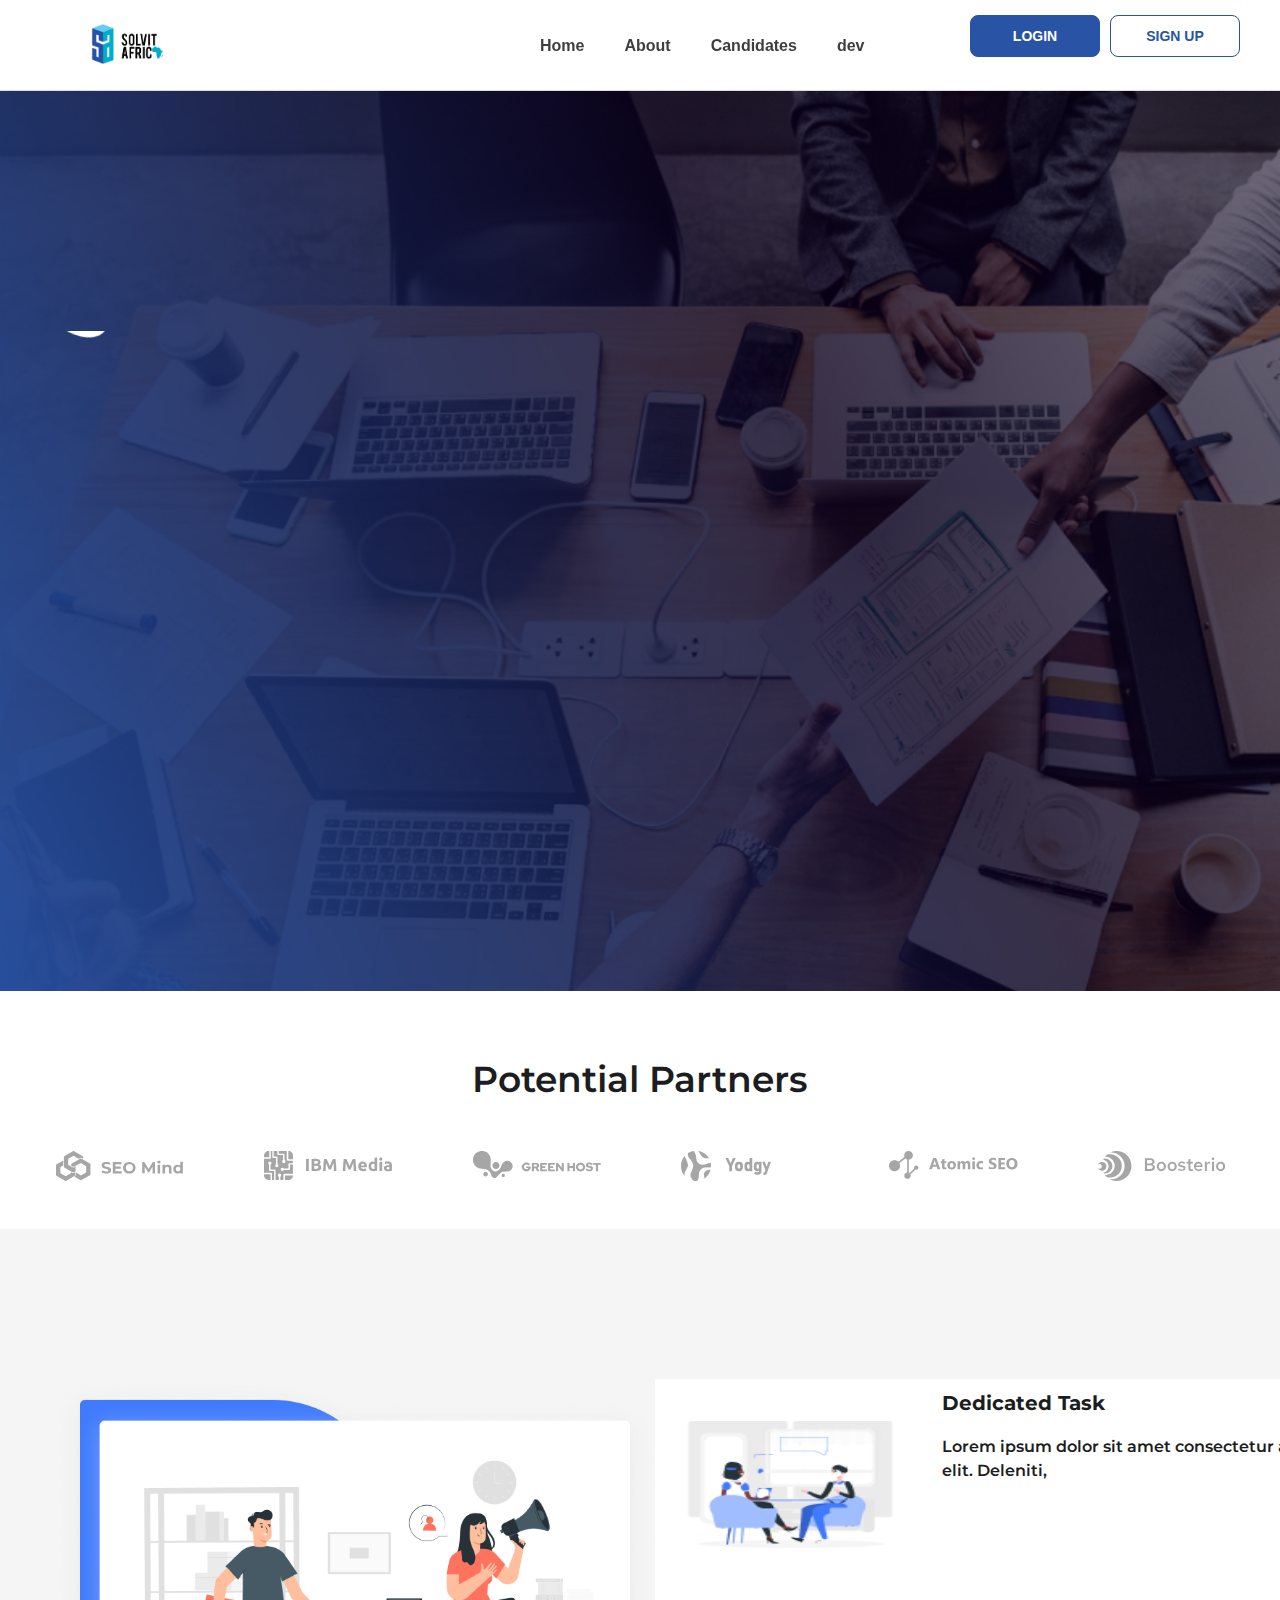
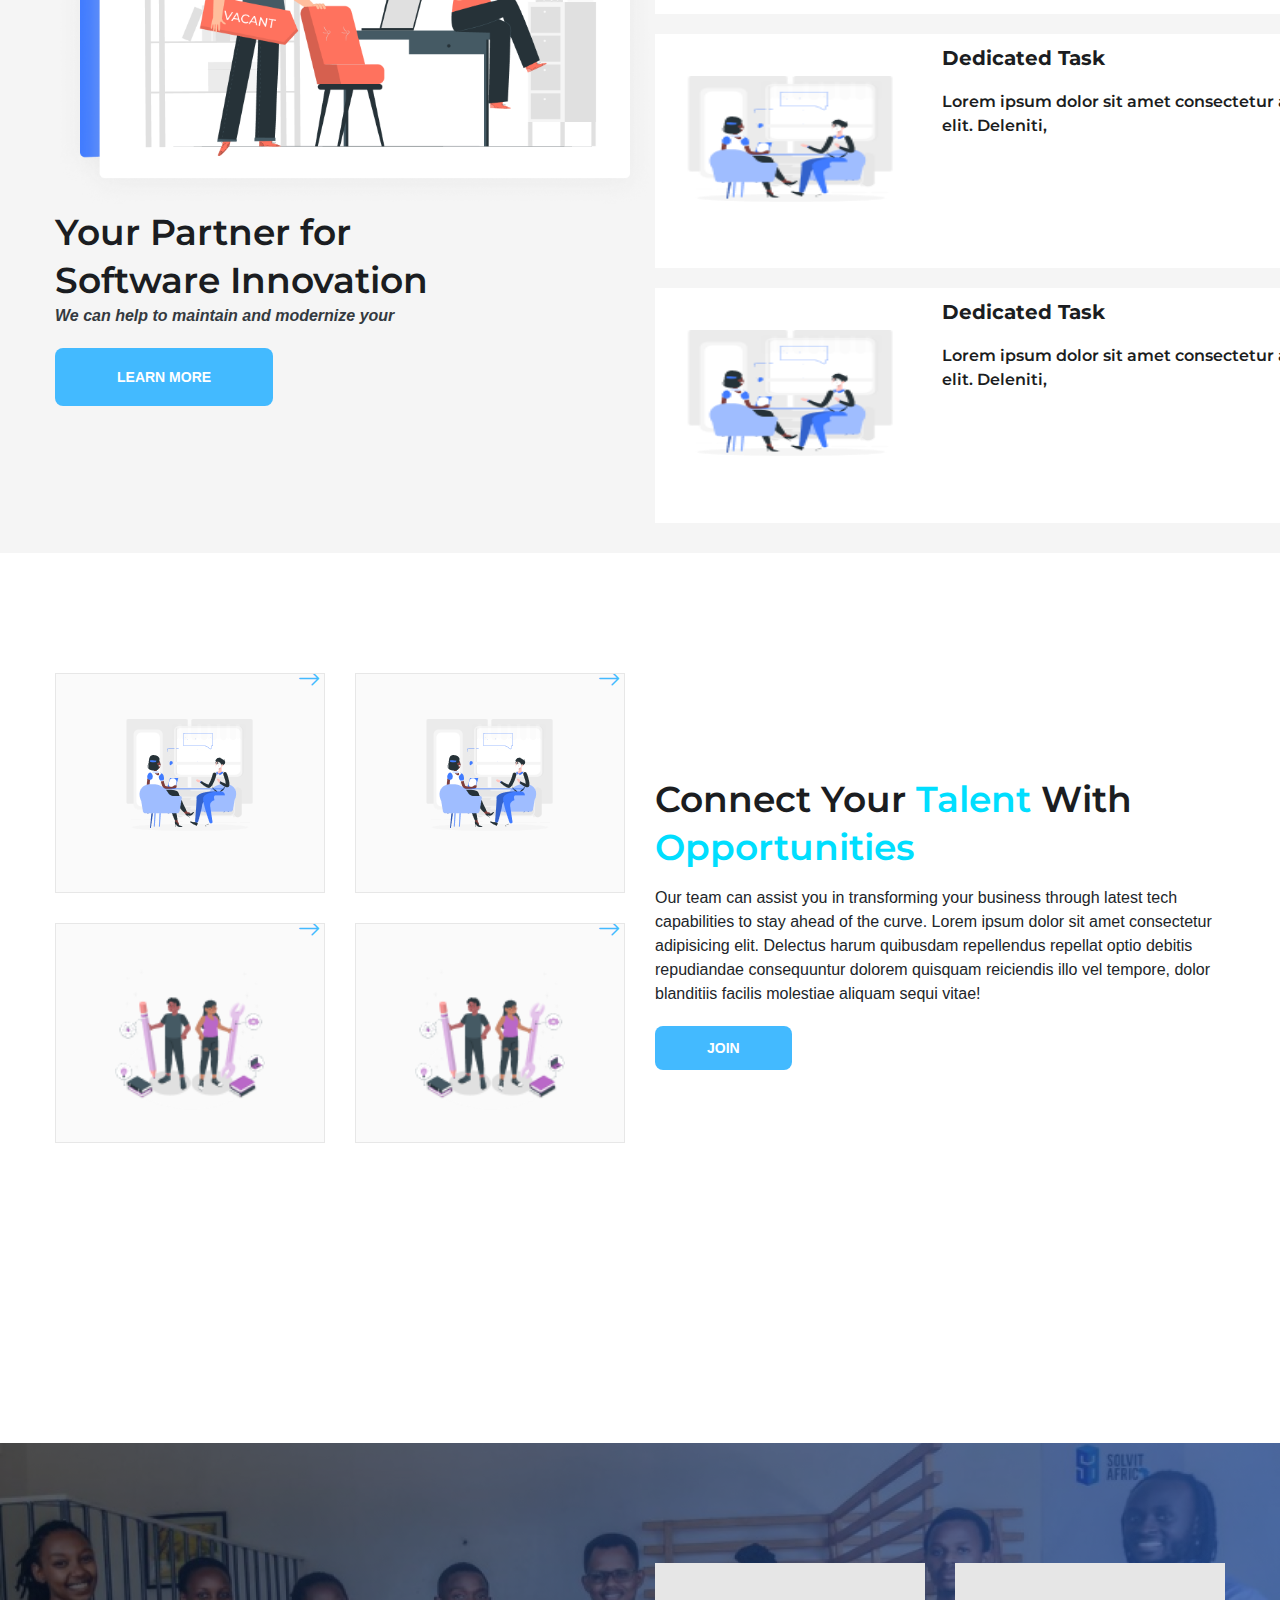
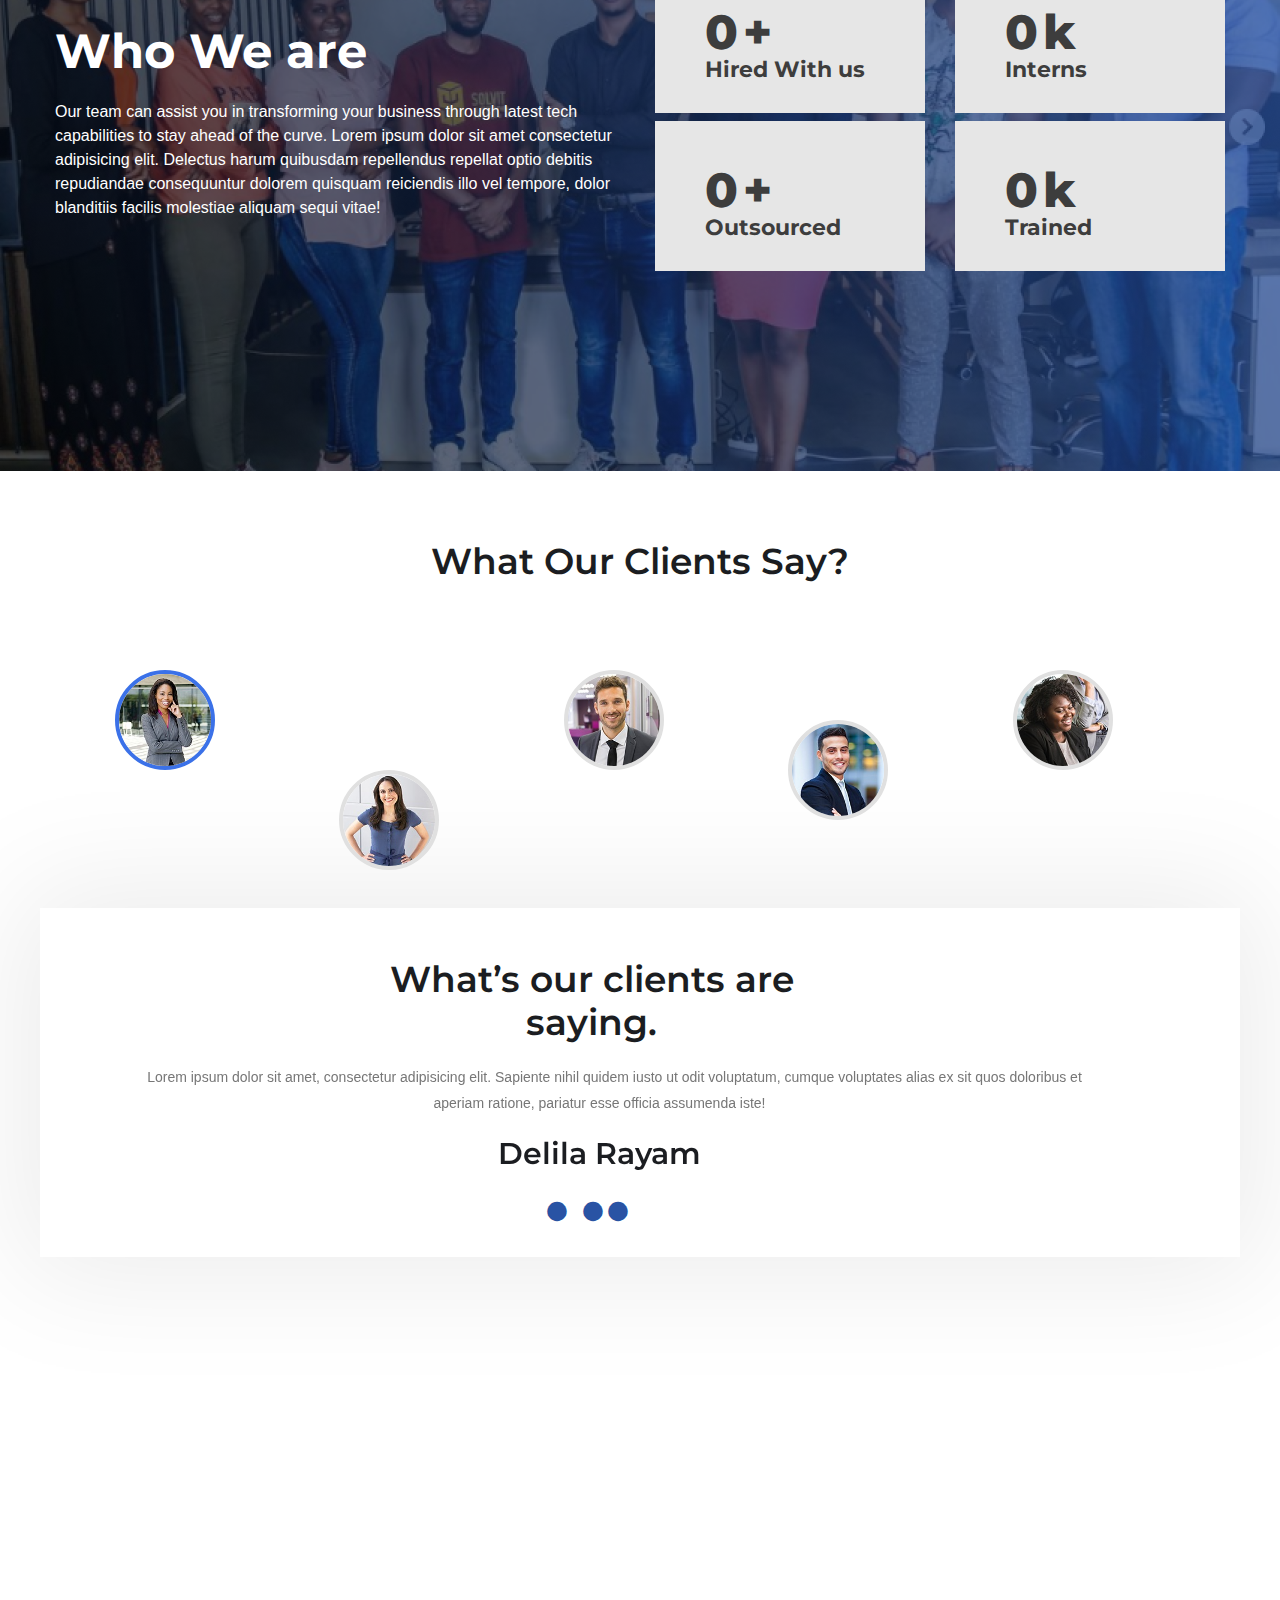
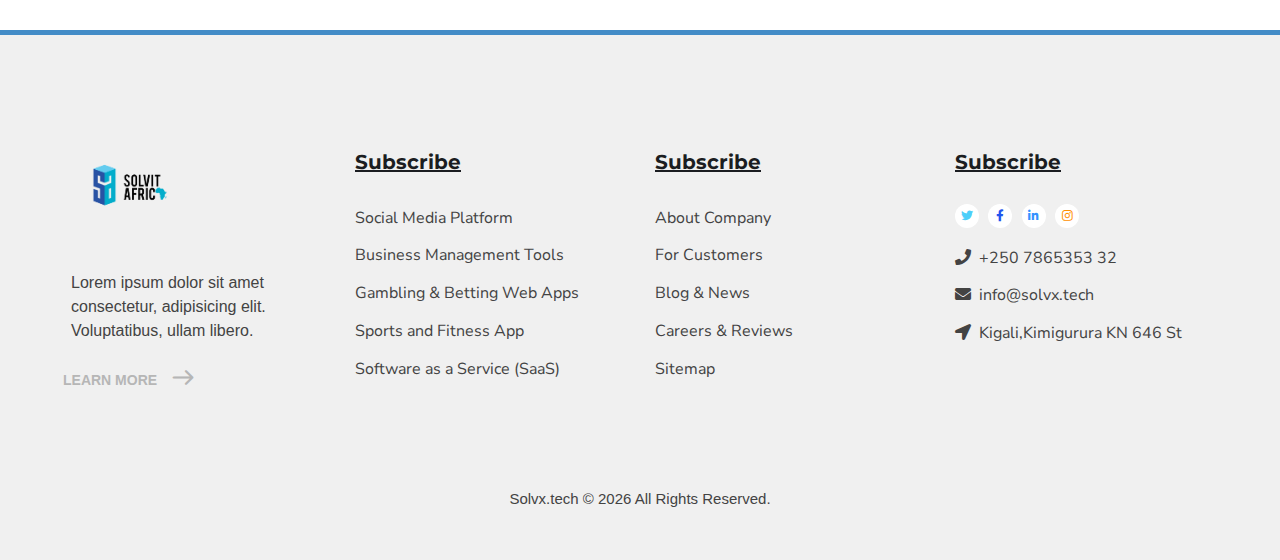
==== commit f7443996: "initial commit" ====
--- a/index.html
+++ b/index.html
@@ -59,7 +59,7 @@
                         <li><a href="about-us.html">About</a></li>
                         <li><a href="candidate-list.html">Candidates</a></li>
                         <li><a href="job-list.html">dev</a></li>
-                        <li><a href="#">Contacts</a></li>
+                    <!-- <li><a href="#">Contacts</a></li> -->
                       </ul>
                     </nav>
                   </div>
@@ -97,7 +97,7 @@
                   <li><a href="about-us.html">About</a></li>
                         <li><a href="candidate-list.html">Candidates</a></li>
                         <li><a href="job-list.html">dev</a></li>
-                        <li><a href="#">Contacts</a></li>
+                    <!-- <li><a href="#">Contacts</a></li> -->
                 </ul>
                 <div class="ot-tabs mt-35">
                   <ul class="tabs-heading unstyle">
--- a/css/testimonial.css
+++ b/css/testimonial.css
@@ -220,14 +220,52 @@
 }
 
 .pager-two {
-  margin-left: 50px;
-  margin-top: 30px;
-
-  border-radius: 5px;
-  box-shadow: 0 3px 10px rgb(0 0 0 / 0.2);
-  padding: 20px 40px 40px 40px;
-}
-
+  padding: 50px 20px 35px 20px;
+  background: #fff;
+  text-align: center;
+  box-shadow: 0 0 115px 19px rgba(236, 236, 236, 1);
+}
+.pager-two .first p {
+  font-size: 14px;
+  color: #777;
+  line-height: 26px;
+  text-indent: 30px;
+  position: relative;
+}
+@media only screen and (max-width: 986px) {
+  .pager-two {
+    width: 100%;
+  }
+  .pager-two .first p {
+    width: 100%;
+  }
+  .pager-two .first h3 {
+    width: 100%;
+  }
+}
+@media only screen and (max-width: 786px) {
+  .bg-map-dots {
+    position: relative;
+    right: 27px;
+  }
+  .pager-two {
+    width: 100%;
+  }
+  .pager-two .first p {
+    width: 100%;
+  }
+  .pager-two .first h3 {
+    width: 100%;
+  }
+  .footer-v1 {
+    margin-top: 330px;
+  }
+}
+@media only screen and (max-width: 686px) {
+  .footer-v1 {
+    margin-top: 730px;
+  }
+}
 #testimonials-slider-pager .pager-two .pager-item.active {
   opacity: 1;
   transform: translate(-50%, -50%) scale(0.95);
@@ -237,7 +275,6 @@
   position: relative;
   font-size: 20px;
   top: 5px;
-  text-align: center;
 }
 
 a.bx-next {
--- a/css/style.css
+++ b/css/style.css
@@ -367,7 +367,7 @@
 }
 
 h6 {
-  font-size: 18px;
+  font-size: 14px;
   font-weight: bold;
 }
 
@@ -867,7 +867,7 @@
 .btn-details {
   font-size: 14px;
   font-weight: bold;
-  color: #43baff;
+  color: #b6b6b6;
 }
 .btn-details i {
   margin-right: 8px;
@@ -3223,7 +3223,7 @@
   margin-left: -10px;
 }
 .search-form .search-field {
-  width: 100%;
+  width: 90%;
   padding: 0 66px 0 80px;
   height: 46px;
   background-color: #fff;
@@ -4668,10 +4668,14 @@
   .border-right .box-style2:before {
     display: none;
   }
+  .ot-accordions .acc-item {
+    width: 500px;
+  }
 }
 .ot-accordions .acc-item {
   margin-bottom: 20px;
   background: #fff;
+  width: 869px;
 }
 .ot-accordions .acc-item .acc-toggle {
   cursor: pointer;
@@ -6877,11 +6881,10 @@
 }
 .about-v5 {
   background-color: #211f3b;
-  background-image: url("../images/background/Group 79.png");
+  background-image: url("../images/Group 159.jpg");
   background-repeat: no-repeat;
   background-size: cover;
   padding: 130px 0 120px 0;
-  z-index: -9;
 }
 .about-white {
   background-color: #f5f5f5;
@@ -7697,6 +7700,7 @@
 }
 .bg-map-dots {
   background-image: url(images/background/bg-maps-dots.jpg);
+  margin-bottom: 100px;
 }
 
 /* HTML */
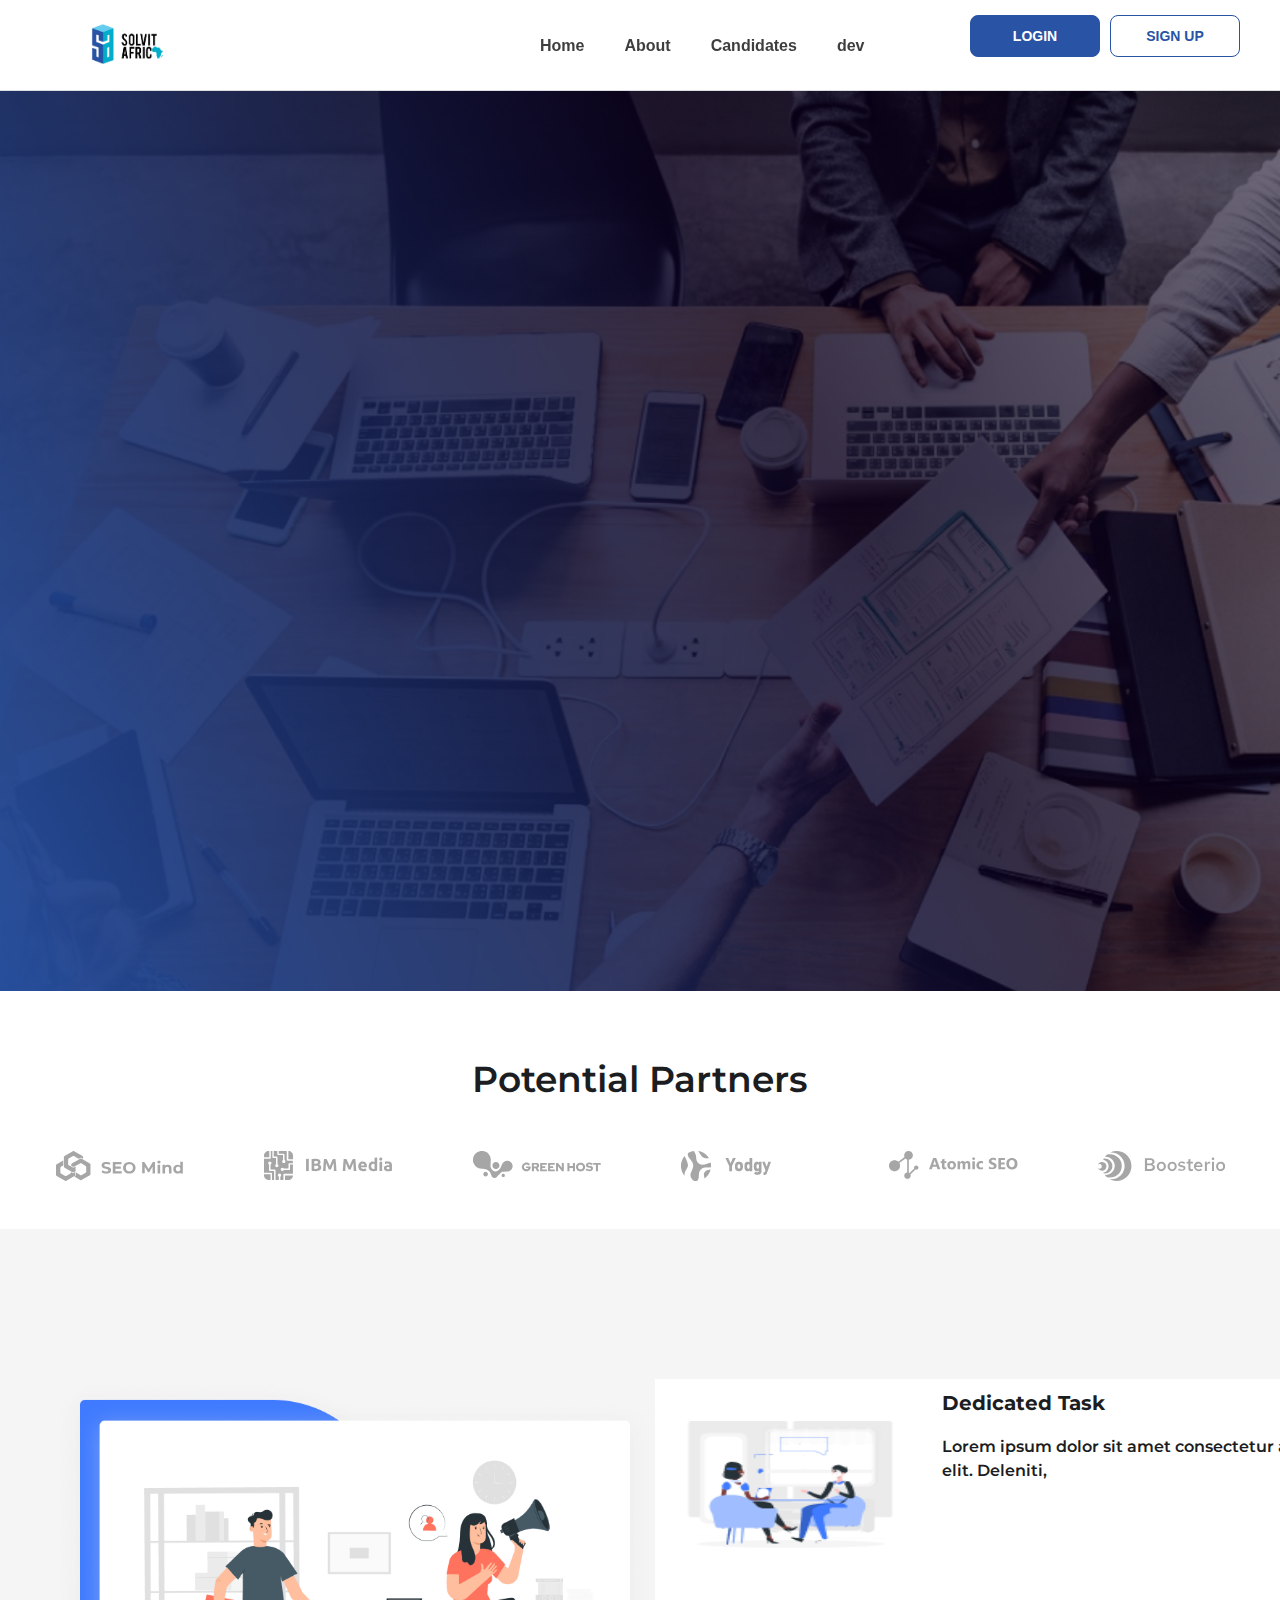
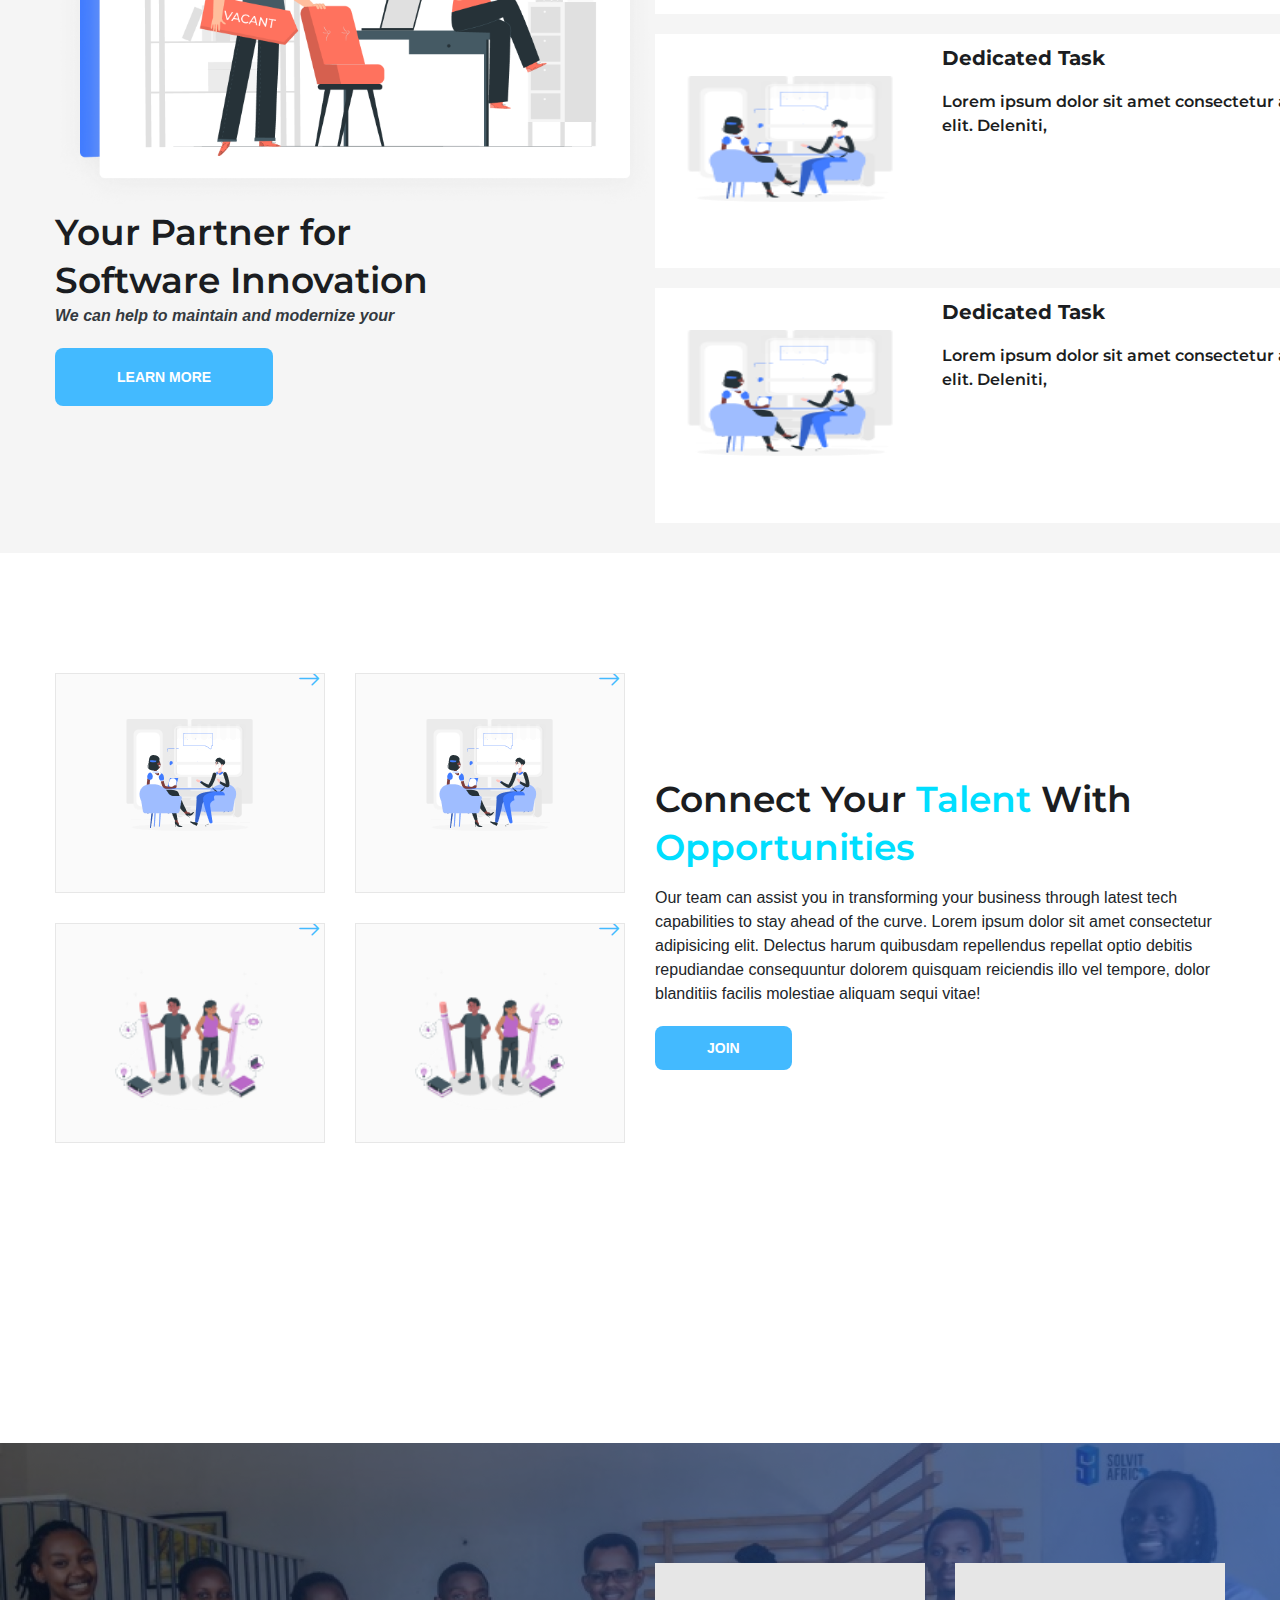
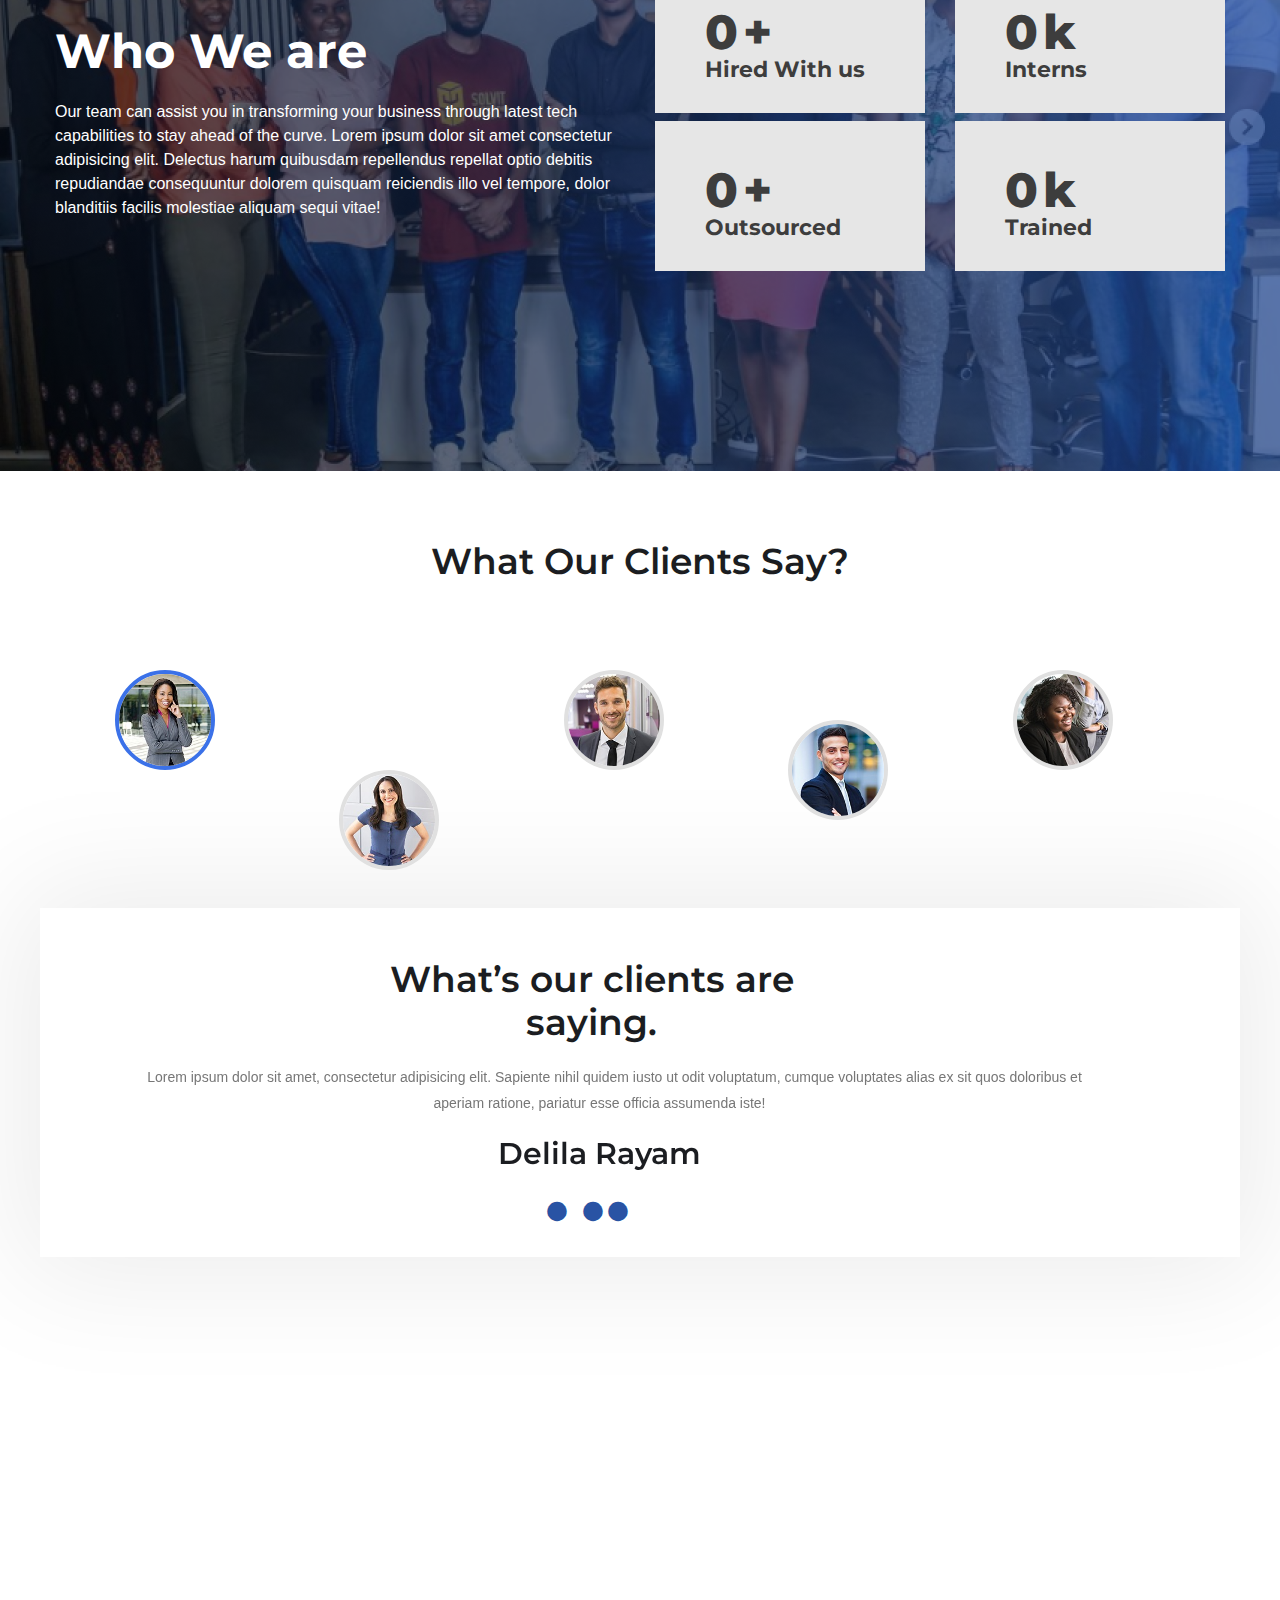
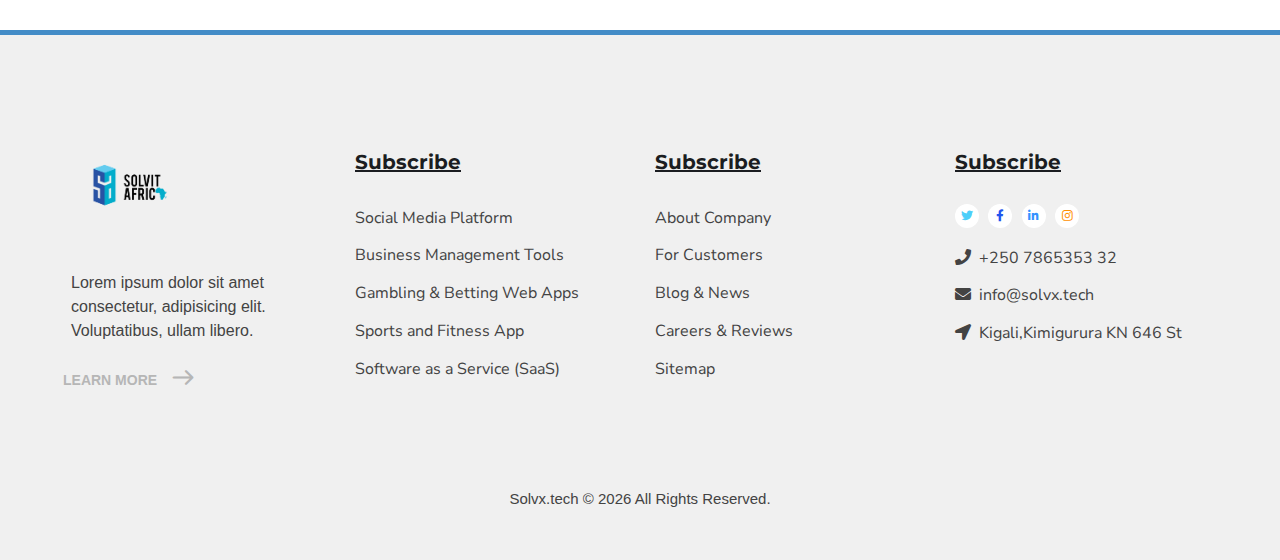
==== commit 1869a37d: "initial commit" ====
--- a/index.html
+++ b/index.html
@@ -8,28 +8,29 @@
       name="viewport"
       content="width=device-width, initial-scale=1, maximum-scale=1"
     />
+
     <title>SOLVIT - AFRICA </title>
-    <link rel="preconnect" href="https://fonts.googleapis.com" />
-    <link rel="preconnect" href="https://fonts.gstatic.com" crossorigin />
+    <link rel="shortcut icon" type="image/x-icon" href="images/favicon.png" />
     <link rel="stylesheet" href="css/bootstrap.min.css" />
-    <link rel="shortcut icon" type="image/x-icon" href="images/favicon.png" />
     <link rel="stylesheet" href="css/font-awesome.min.css" />
     <link rel="stylesheet" href="css/flaticon.css" />
     <link rel="stylesheet" href="css/owl.carousel.min.css" />
     <link rel="stylesheet" href="css/owl.theme.css" />
     <link rel="stylesheet" href="css/magnific-popup.css" />
-  <link rel="stylesheet" href="css/testimonial.css">
+
     <link rel="stylesheet" href="css/style.css" />
     <link rel="stylesheet" href="css/royal-preload.css" />
+    <link rel="stylesheet" href="css/testimonial.css" />
     <!-- REVOLUTION SLIDER CSS -->
-   
+ 
     <!-- REVOLUTION NAVIGATION STYLE -->
-  
     <link
       rel="stylesheet"
       type="text/css"
       href="plugins/revolution/revolution/css/navigation.css"
     />
+
+
 
     
   </head>
--- a/css/testimonial.css
+++ b/css/testimonial.css
@@ -247,6 +247,7 @@
   .bg-map-dots {
     position: relative;
     right: 27px;
+    bottom: 200px;
   }
   .pager-two {
     width: 100%;
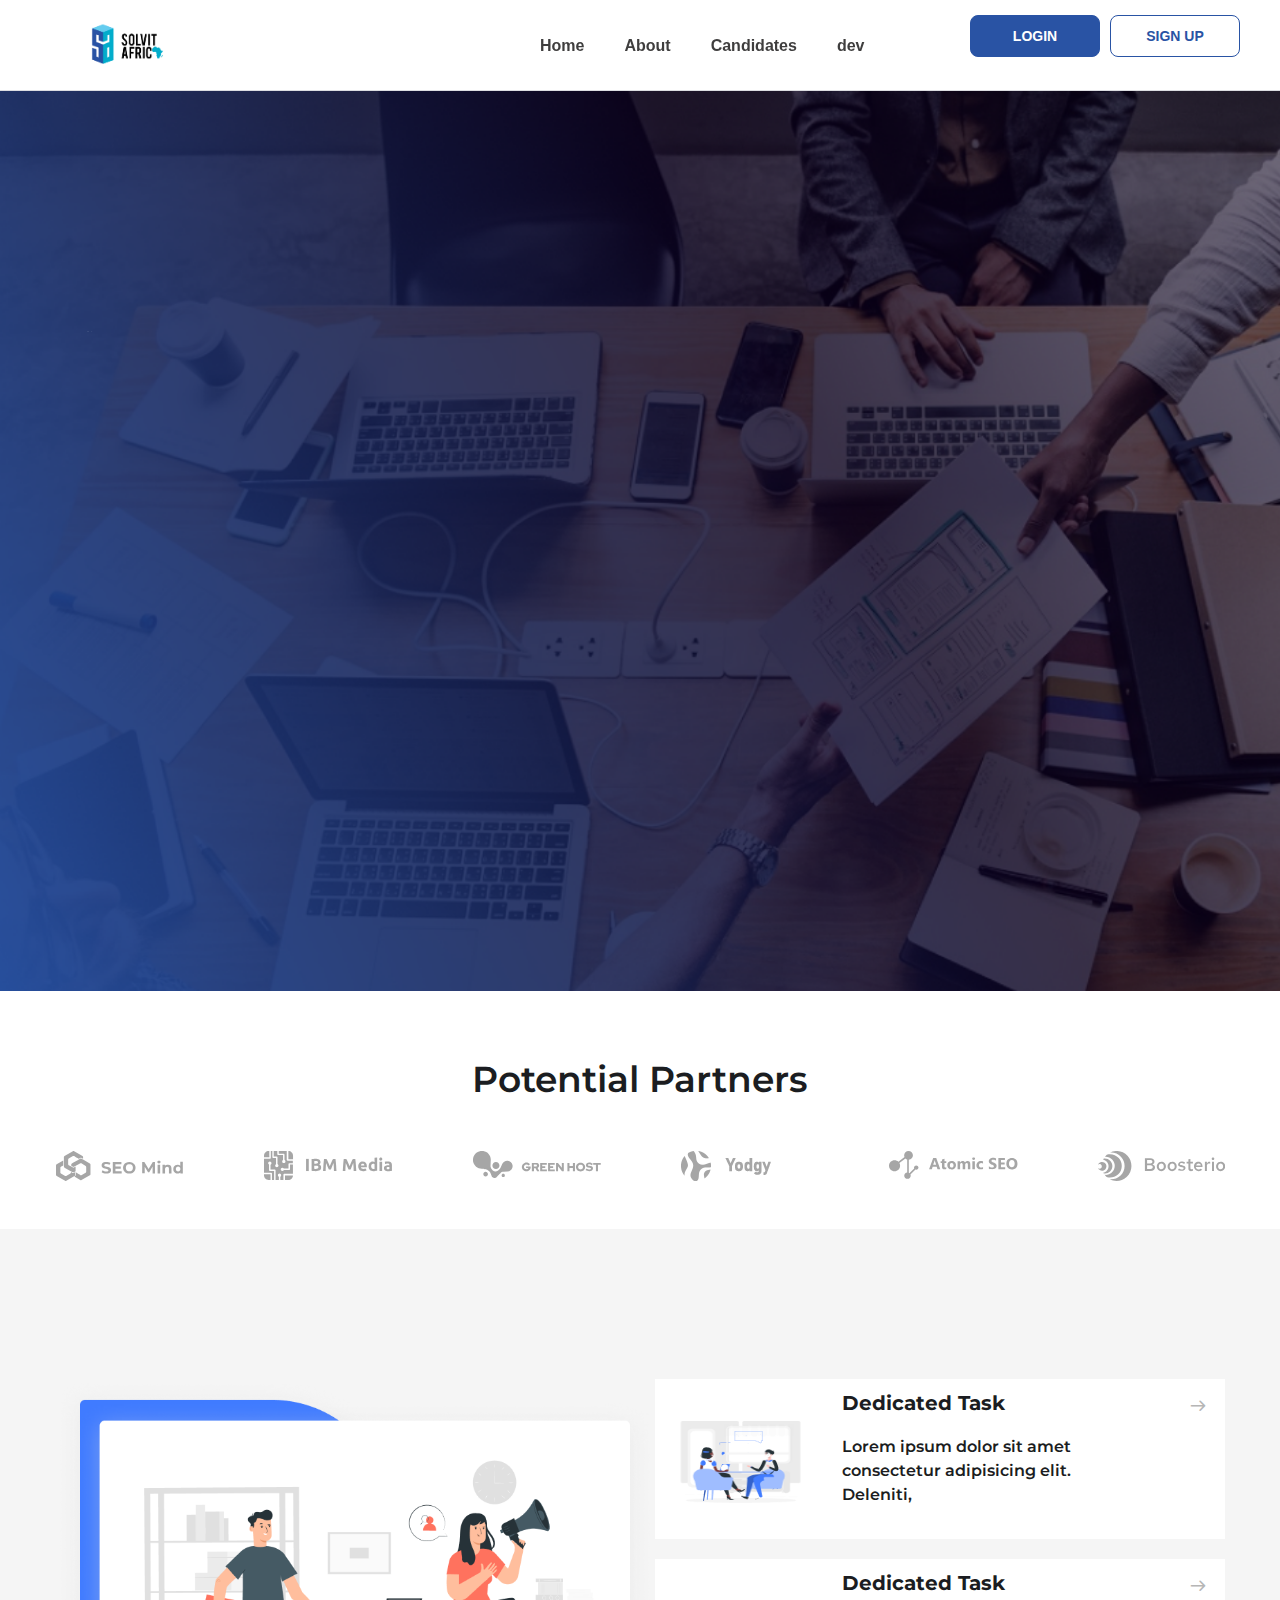
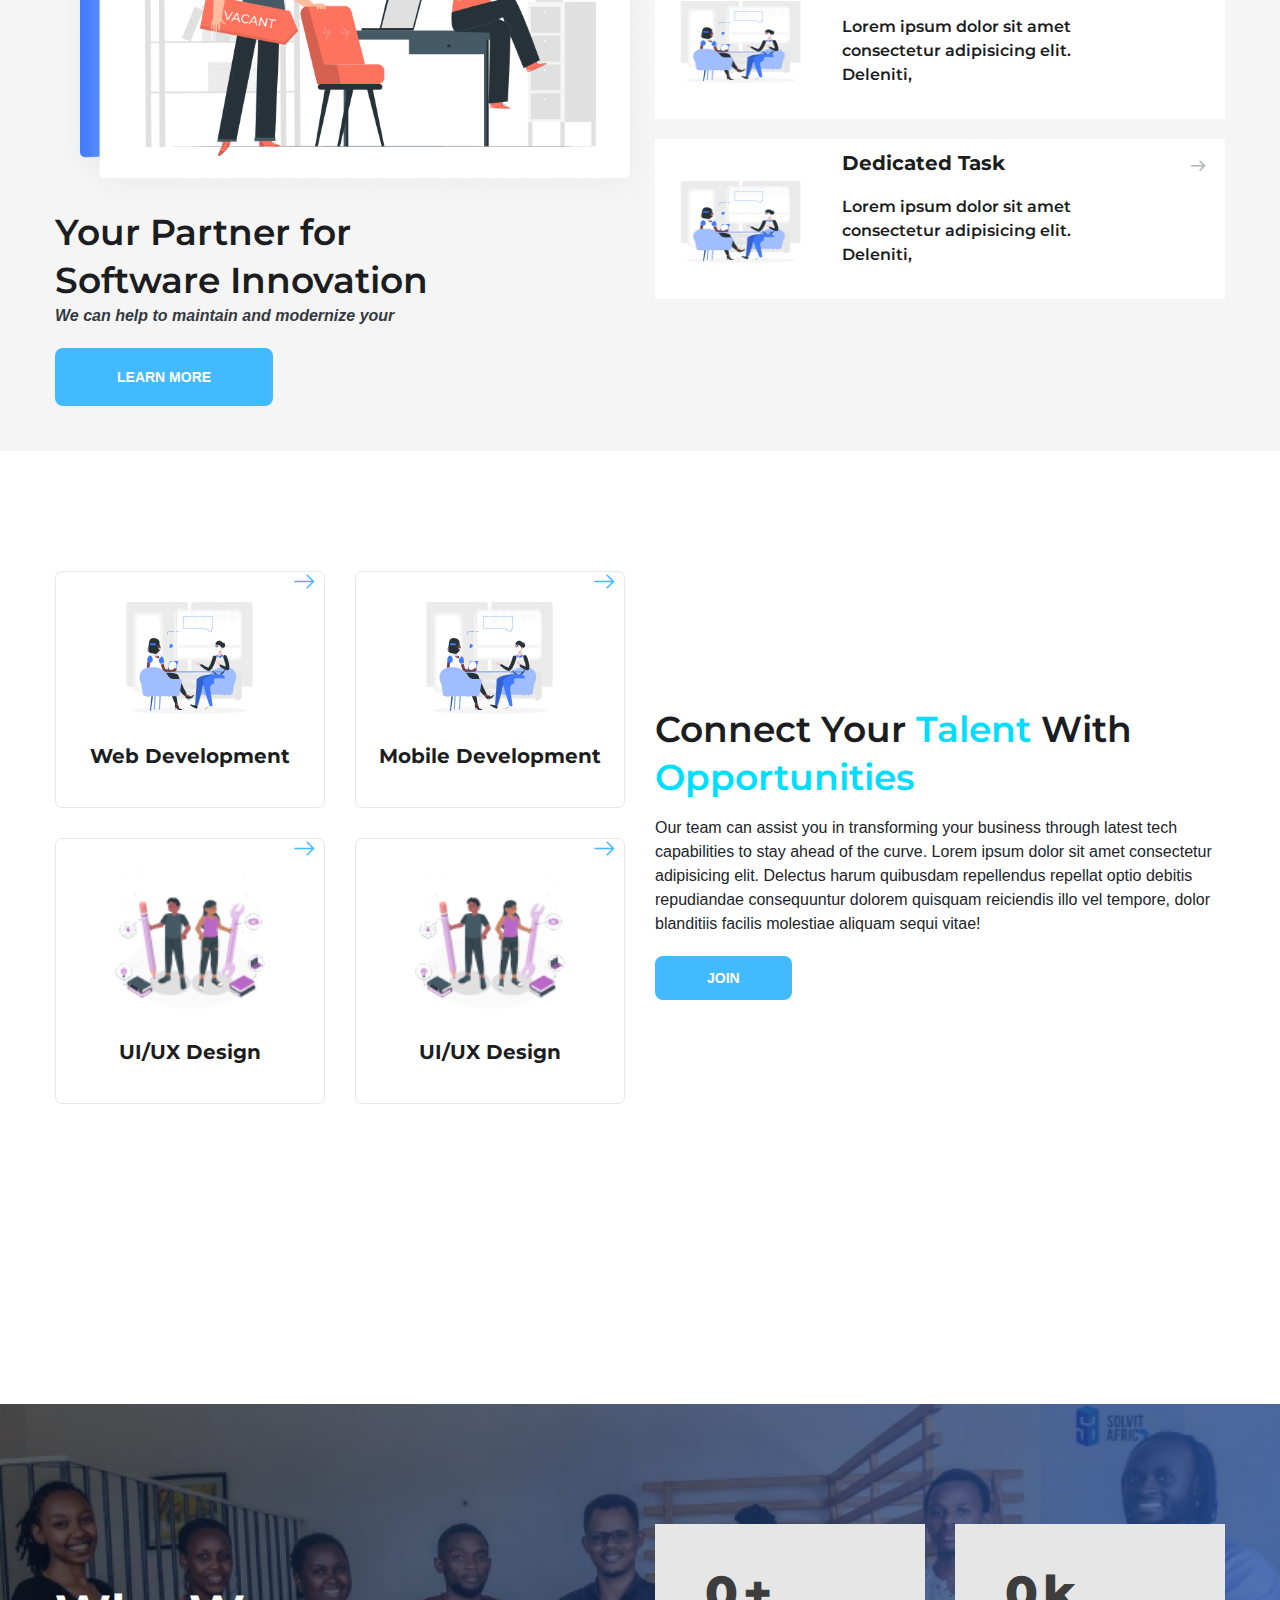
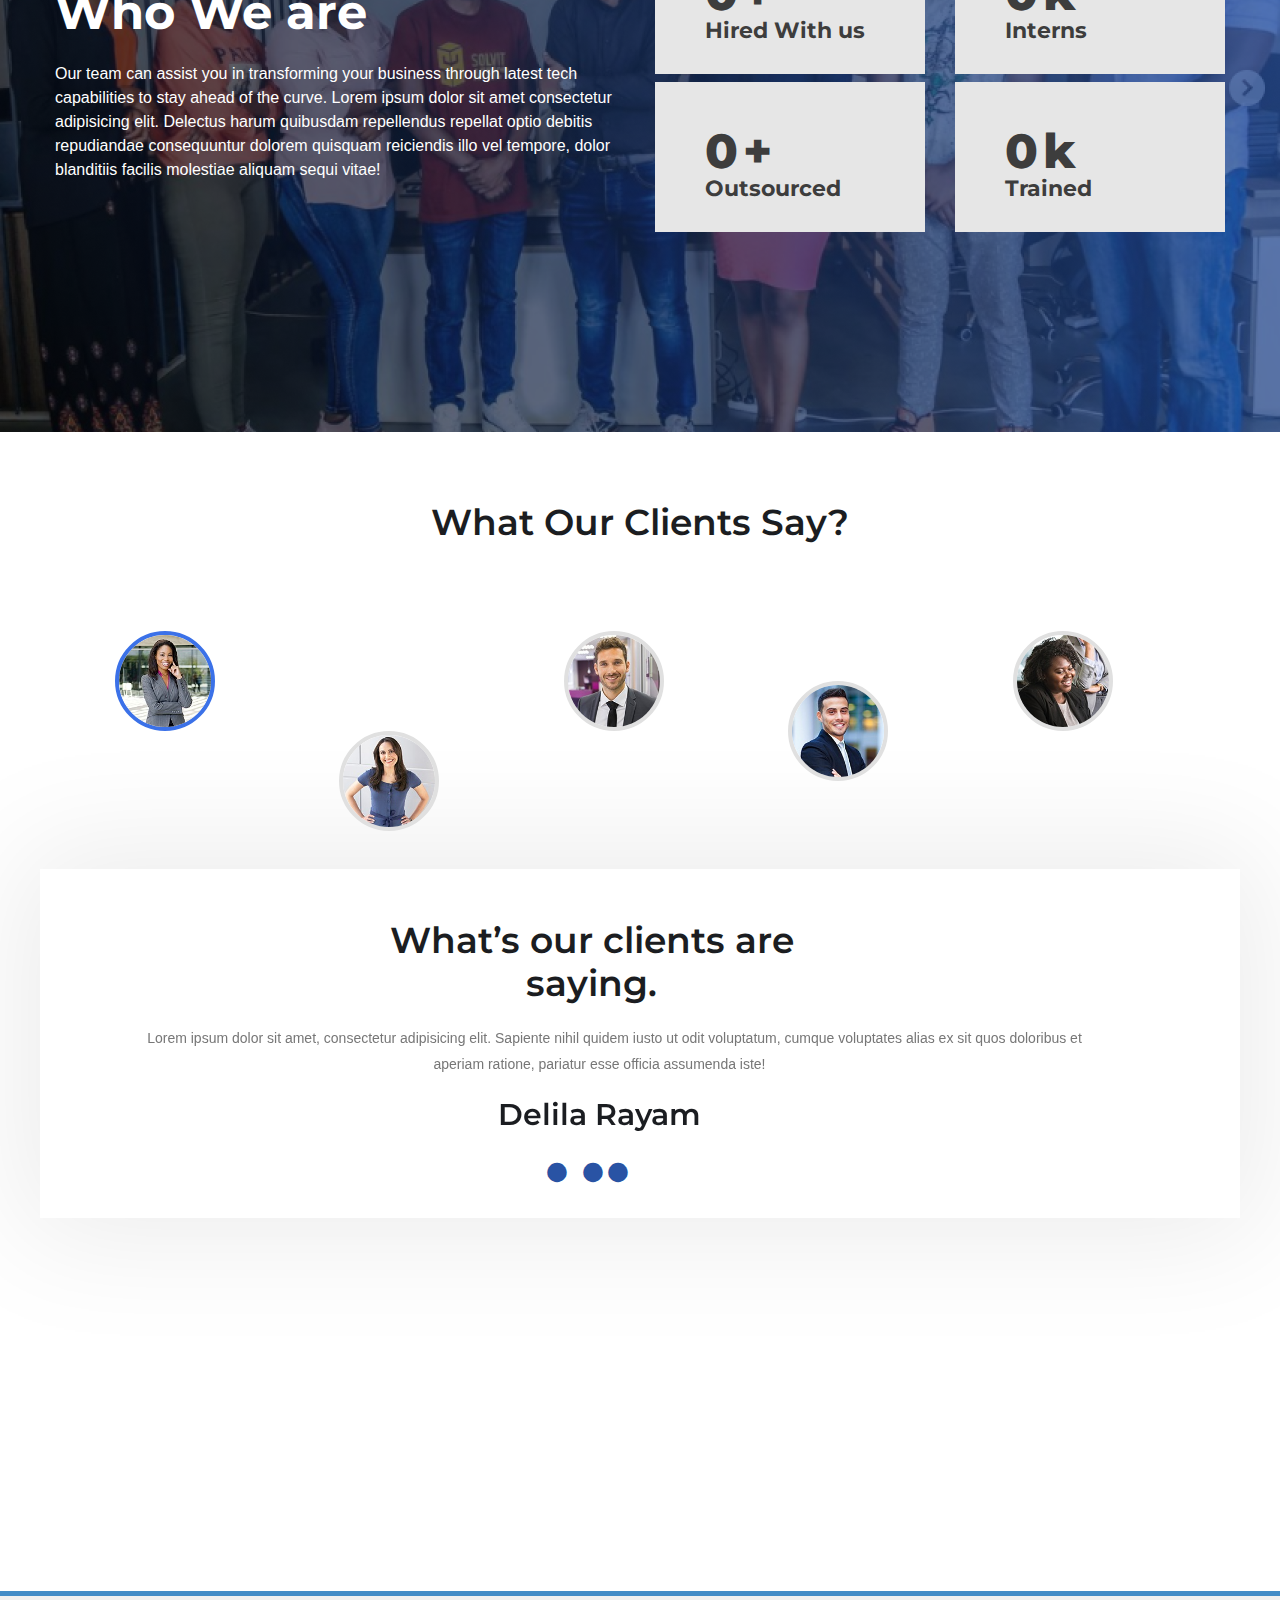
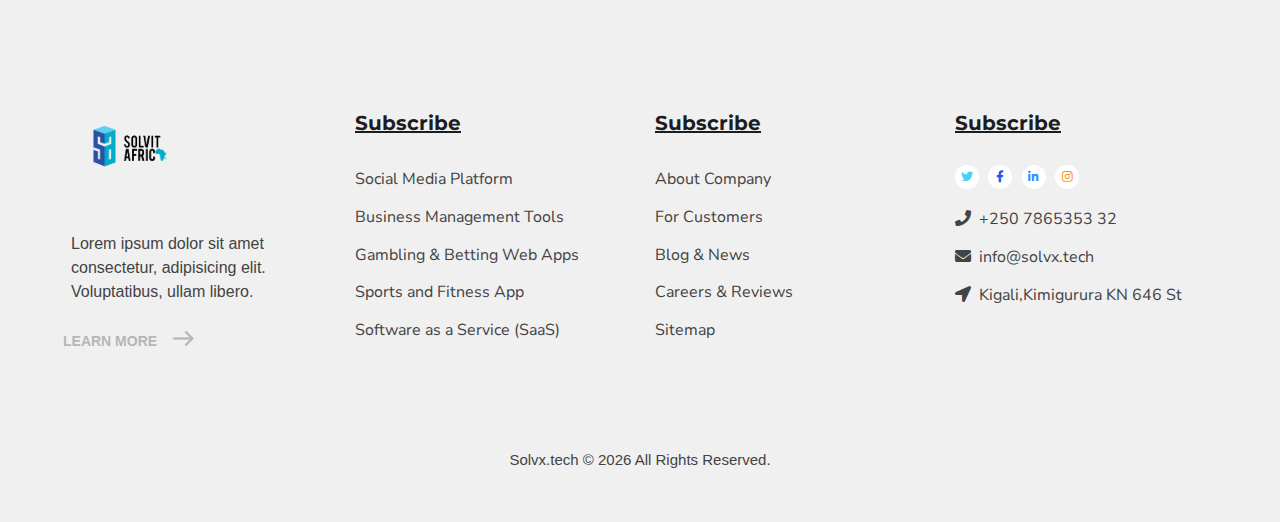
==== commit cd391c7a: "initial commit" ====
--- a/index.html
+++ b/index.html
@@ -30,7 +30,7 @@
       href="plugins/revolution/revolution/css/navigation.css"
     />
 
-
+  <link rel="stylesheet" href="css/footer.css">
 
     
   </head>
@@ -709,7 +709,7 @@
         </section>
     
 
-      <footer id="site-footer" class="site-footer footer-v1">
+      <footer id="site-footer" class="site-footer footer-v1" style="">
         <div class="container">
           <div class="row">
             <div class="col-lg-3 col-md-6 col-sm-6 col-12">
--- a/css/style.css
+++ b/css/style.css
@@ -3586,14 +3586,14 @@
   color: #00deff;
 }
 .icon-box-s2.s2 {
-  padding: 20px 5px 20px 5px;
+  padding: 25px 10px;
   position: relative;
   overflow: hidden;
-  background-color: #fafafa;
-  height: 220px;
+  border-radius: 7px;
+  background-color: white;
 }
 .icon-box-s2.s2:hover {
-  border-bottom: 2px solid #00deff;
+  background-color: white;
 }
 .icon-box-s2.s2 * {
   transition: all 0.2s linear;
@@ -3603,11 +3603,9 @@
   -ms-transition: all 0.2s linear;
 }
 .icon-box-s2.s2 .icon-main {
-  color: #2853a4;
+  color: #7141b1;
   margin-bottom: 30px;
   line-height: 1;
-  position: relative;
-  top: 20px;
 }
 .icon-box-s2.s2 .icon-main i,
 .icon-box-s2.s2 .icon-main span:before {
@@ -3634,6 +3632,12 @@
   -ms-transition: all 0.3s linear;
 }
 
+.icon-box-s2.s2:hover {
+  background: #fff !important;
+  box-shadow: 15px 15px 38px 0 rgba(0, 0, 0, 0.1);
+  -webkit-box-shadow: 15px 15px 38px 0 rgba(0, 0, 0, 0.1);
+  -moz-box-shadow: 15px 15px 38px 0 rgba(0, 0, 0, 0.1);
+}
 .icon-box-s2.s2:hover:before {
   width: 100%;
   opacity: 1;
@@ -3644,20 +3648,8 @@
   height: 30px;
 }
 .icon-box-s2.s2 .content-box h5 {
-  margin-top: 60px;
-  position: relative;
-  top: 20px;
-  padding-bottom: 30px;
-}
-.icon-box-s2.s3 .icon-main {
-  float: right;
-}
-.icon-box-s2.s3 .content-box {
-  text-align: right;
-  padding-left: 0;
-  padding-right: 75px;
-}
-
+  margin-bottom: 14px;
+}
 .tech-box {
   display: block;
   color: #fff;
@@ -4668,14 +4660,10 @@
   .border-right .box-style2:before {
     display: none;
   }
-  .ot-accordions .acc-item {
-    width: 500px;
-  }
 }
 .ot-accordions .acc-item {
   margin-bottom: 20px;
   background: #fff;
-  width: 869px;
 }
 .ot-accordions .acc-item .acc-toggle {
   cursor: pointer;
--- a/css/testimonial.css
+++ b/css/testimonial.css
@@ -258,15 +258,8 @@
   .pager-two .first h3 {
     width: 100%;
   }
-  .footer-v1 {
-    margin-top: 330px;
-  }
-}
-@media only screen and (max-width: 686px) {
-  .footer-v1 {
-    margin-top: 730px;
-  }
-}
+}
+
 #testimonials-slider-pager .pager-two .pager-item.active {
   opacity: 1;
   transform: translate(-50%, -50%) scale(0.95);
--- a/css/footer.css
+++ b/css/footer.css
@@ -0,0 +1,10 @@
+@media only screen and (max-width: 786px) {
+  .footer-v1 {
+    margin-top: 330px;
+  }
+}
+@media only screen and (max-width: 686px) {
+  .footer-v1 {
+    margin-top: 730px;
+  }
+}
